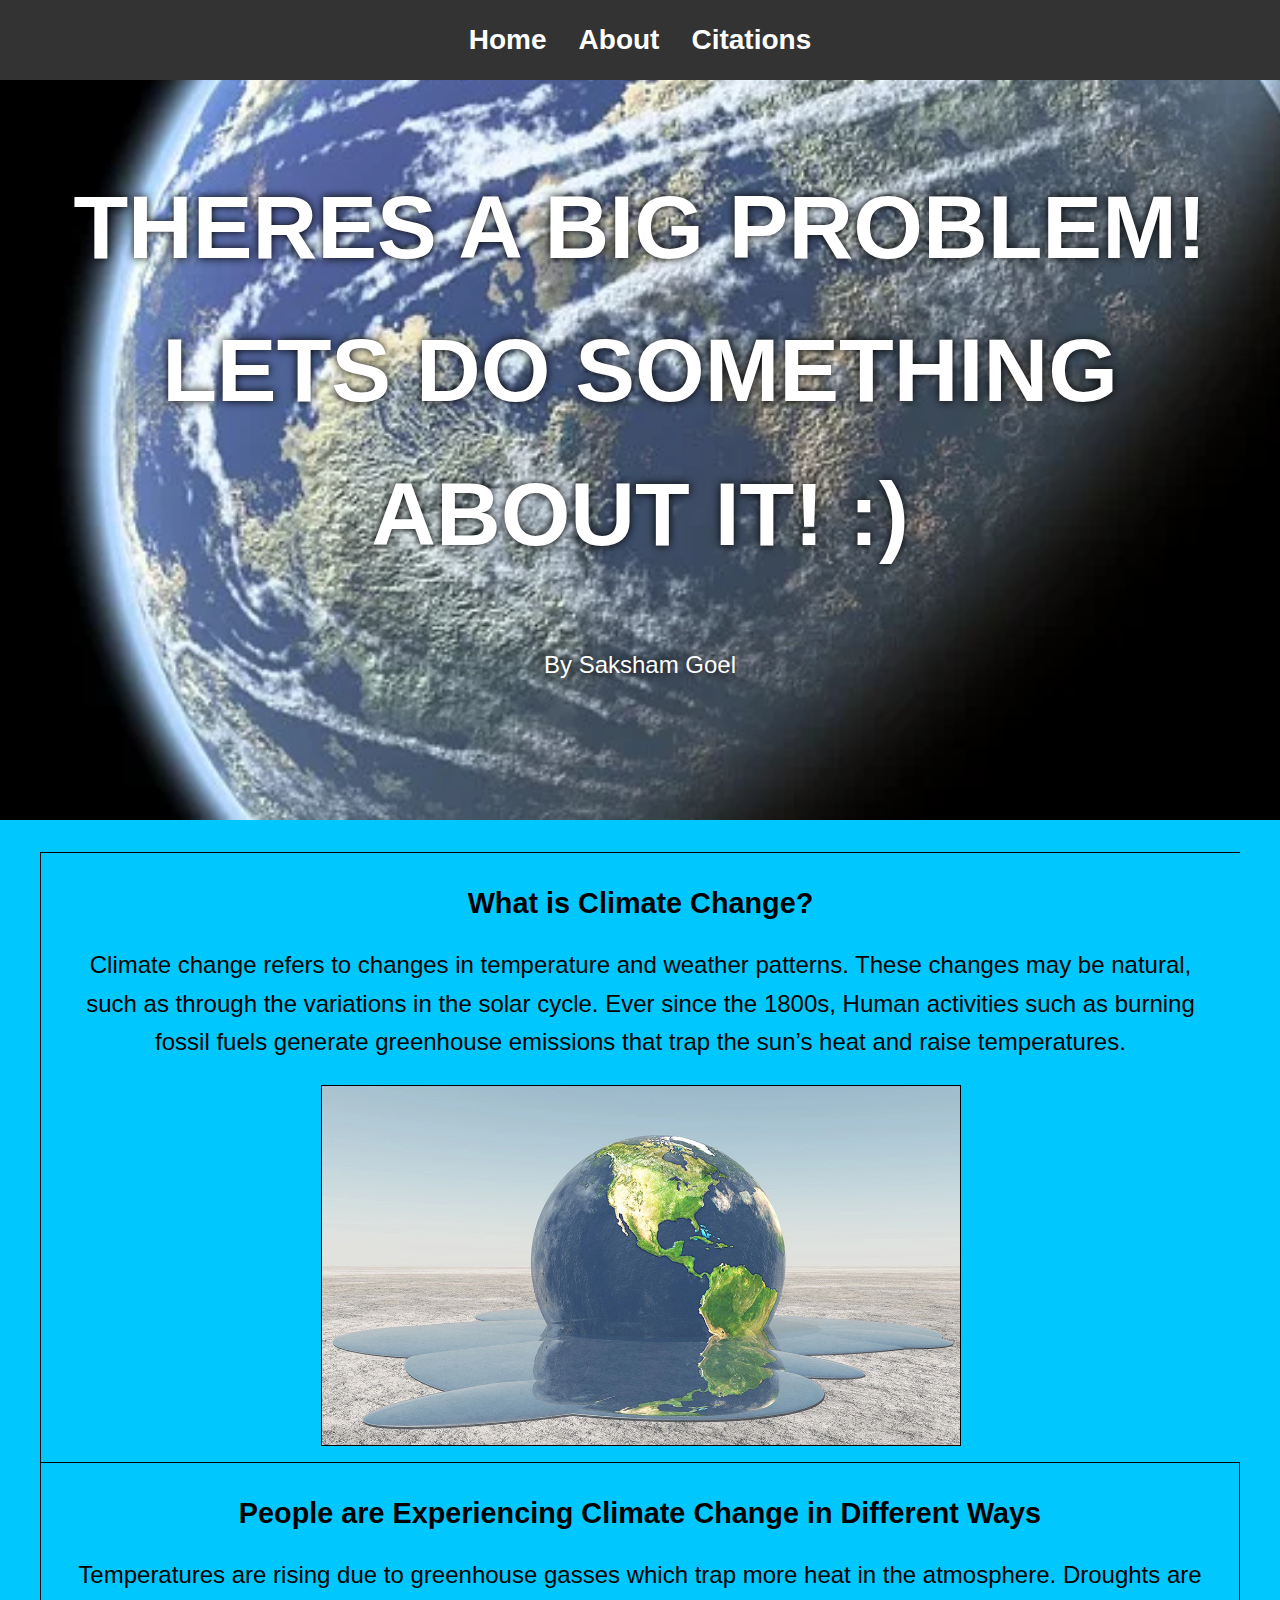
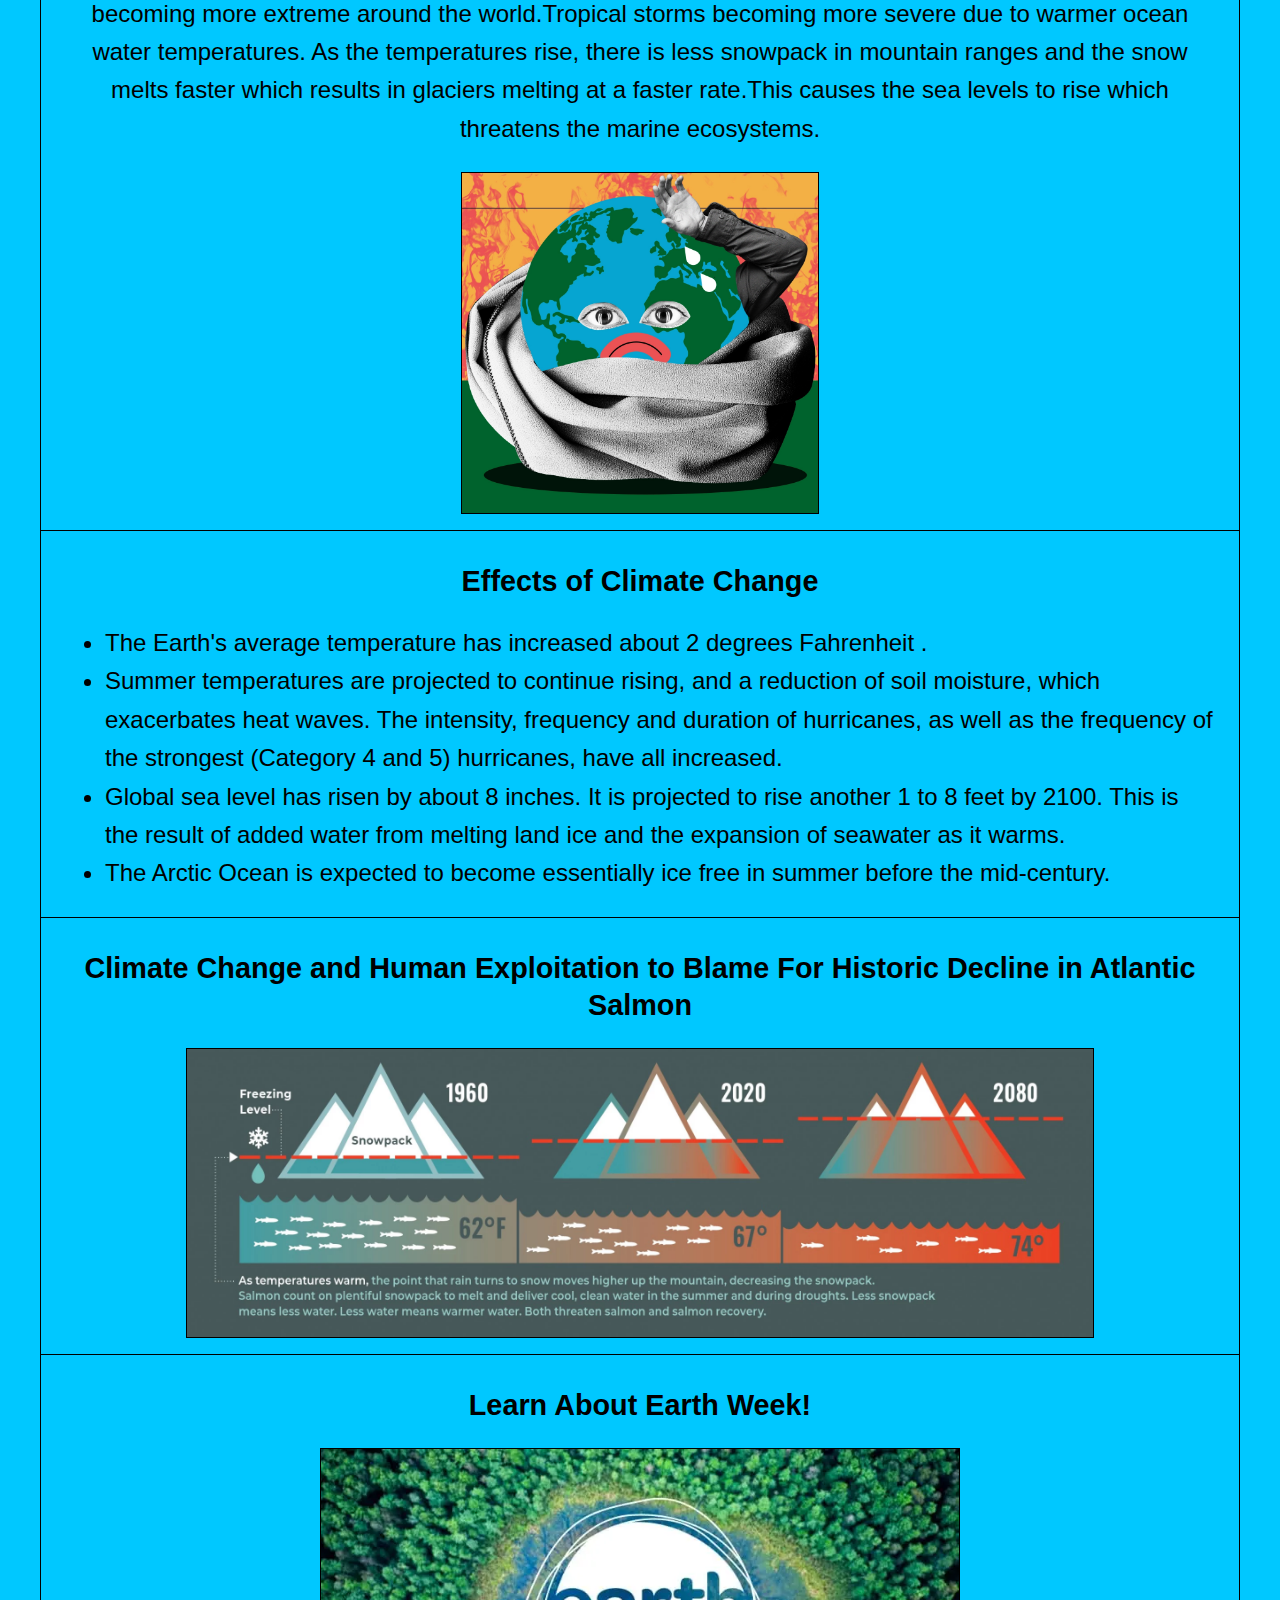
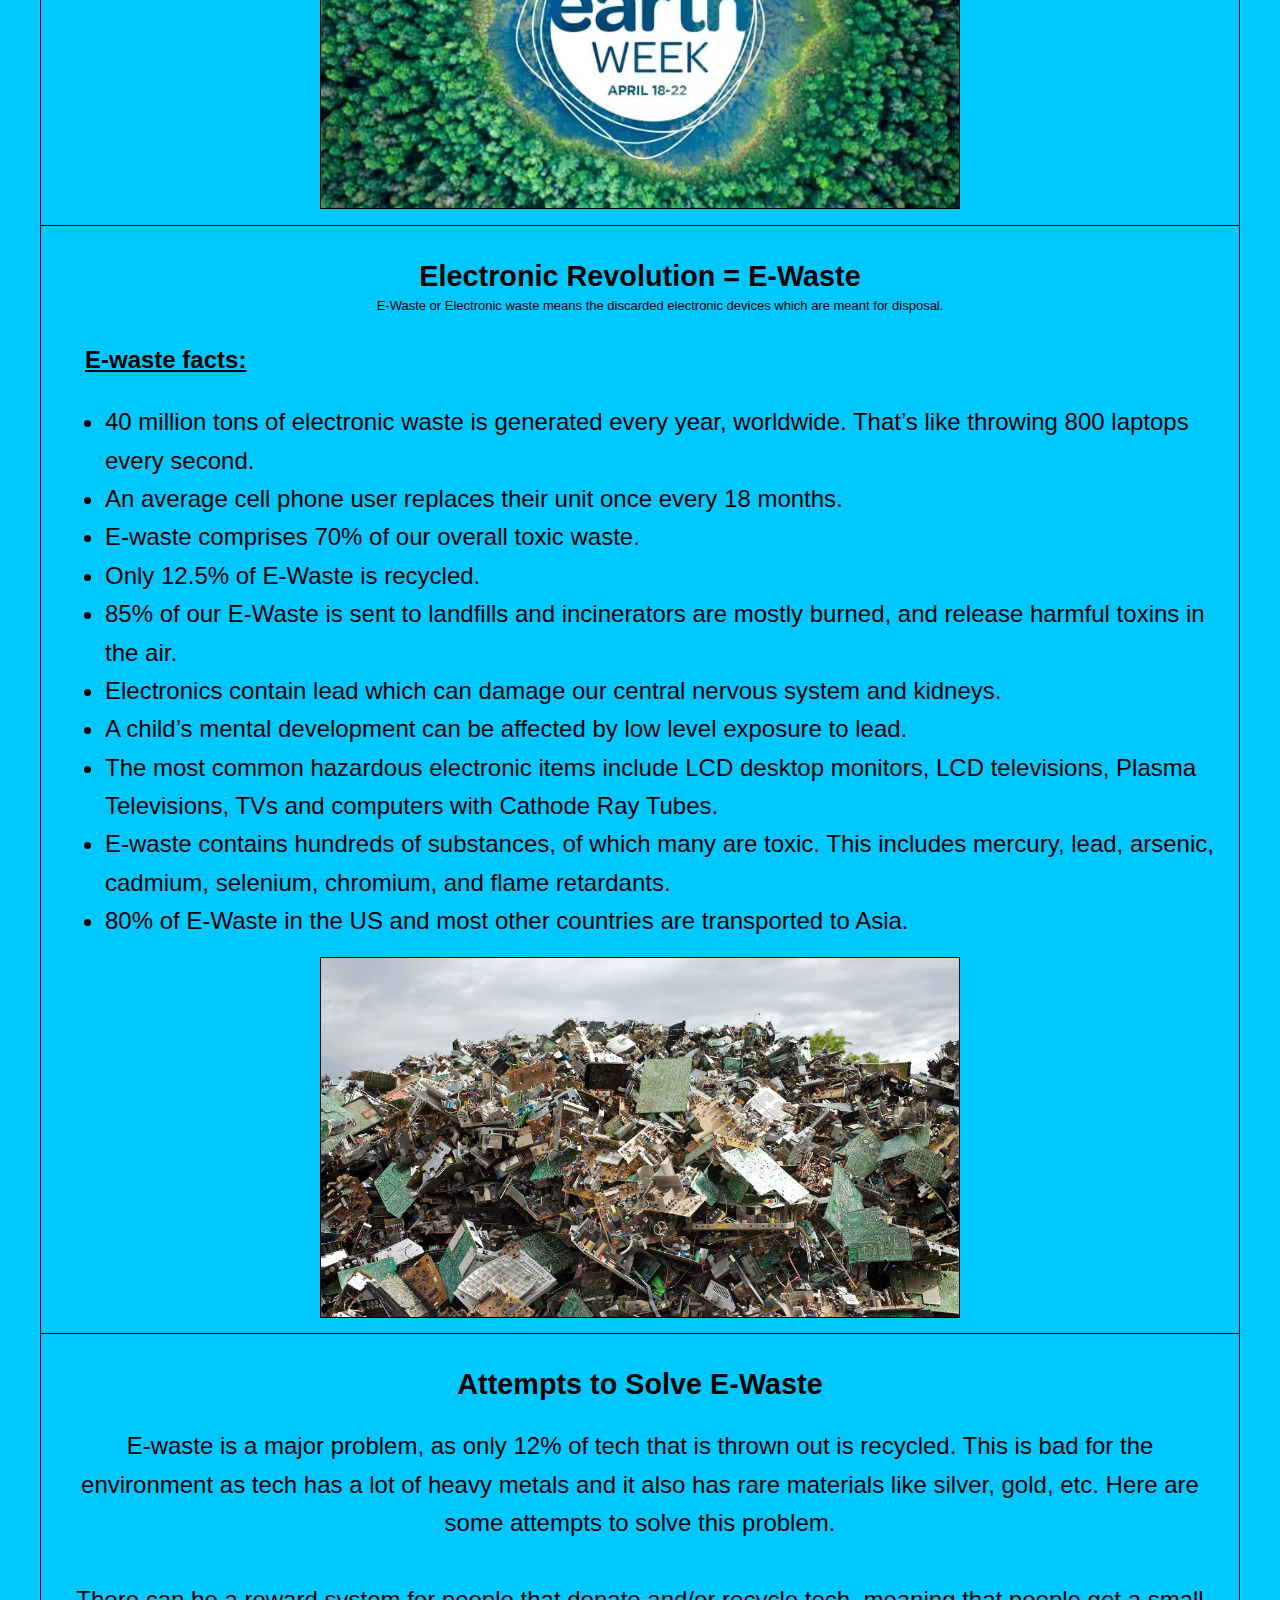
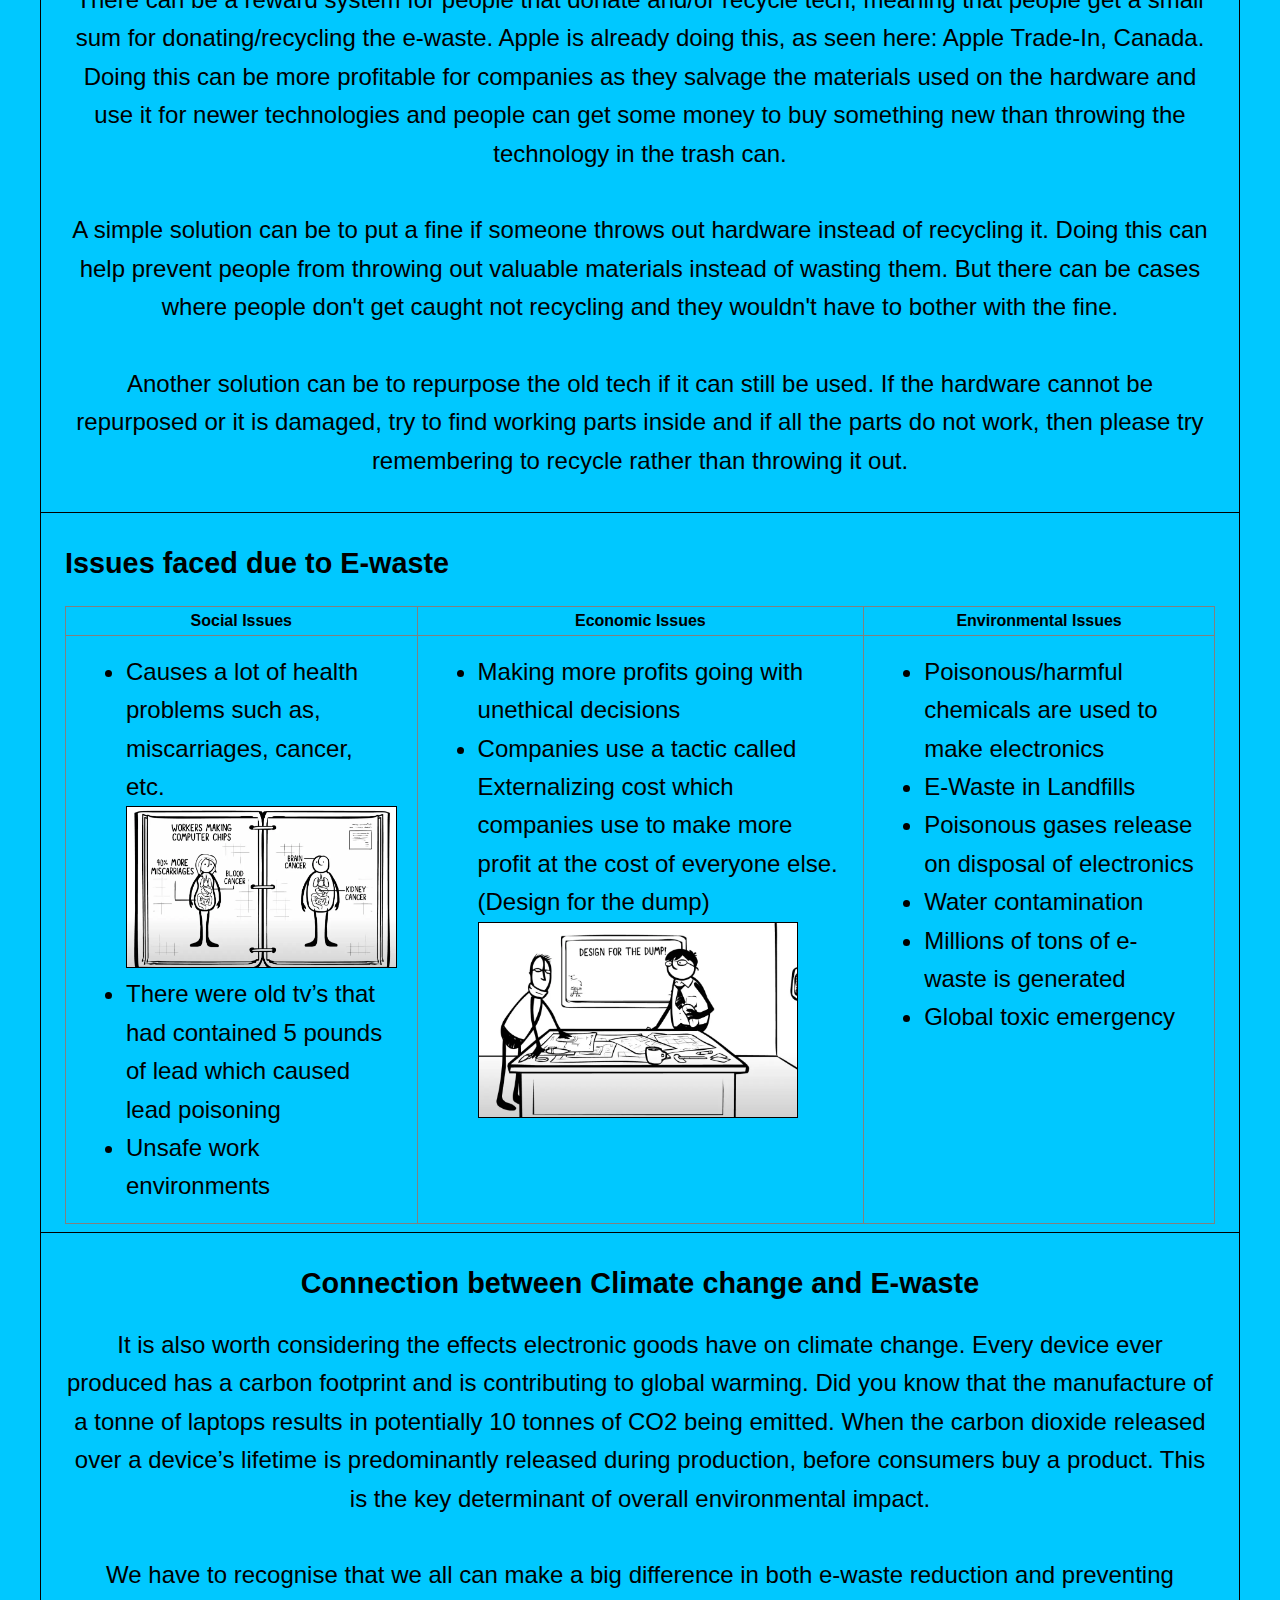
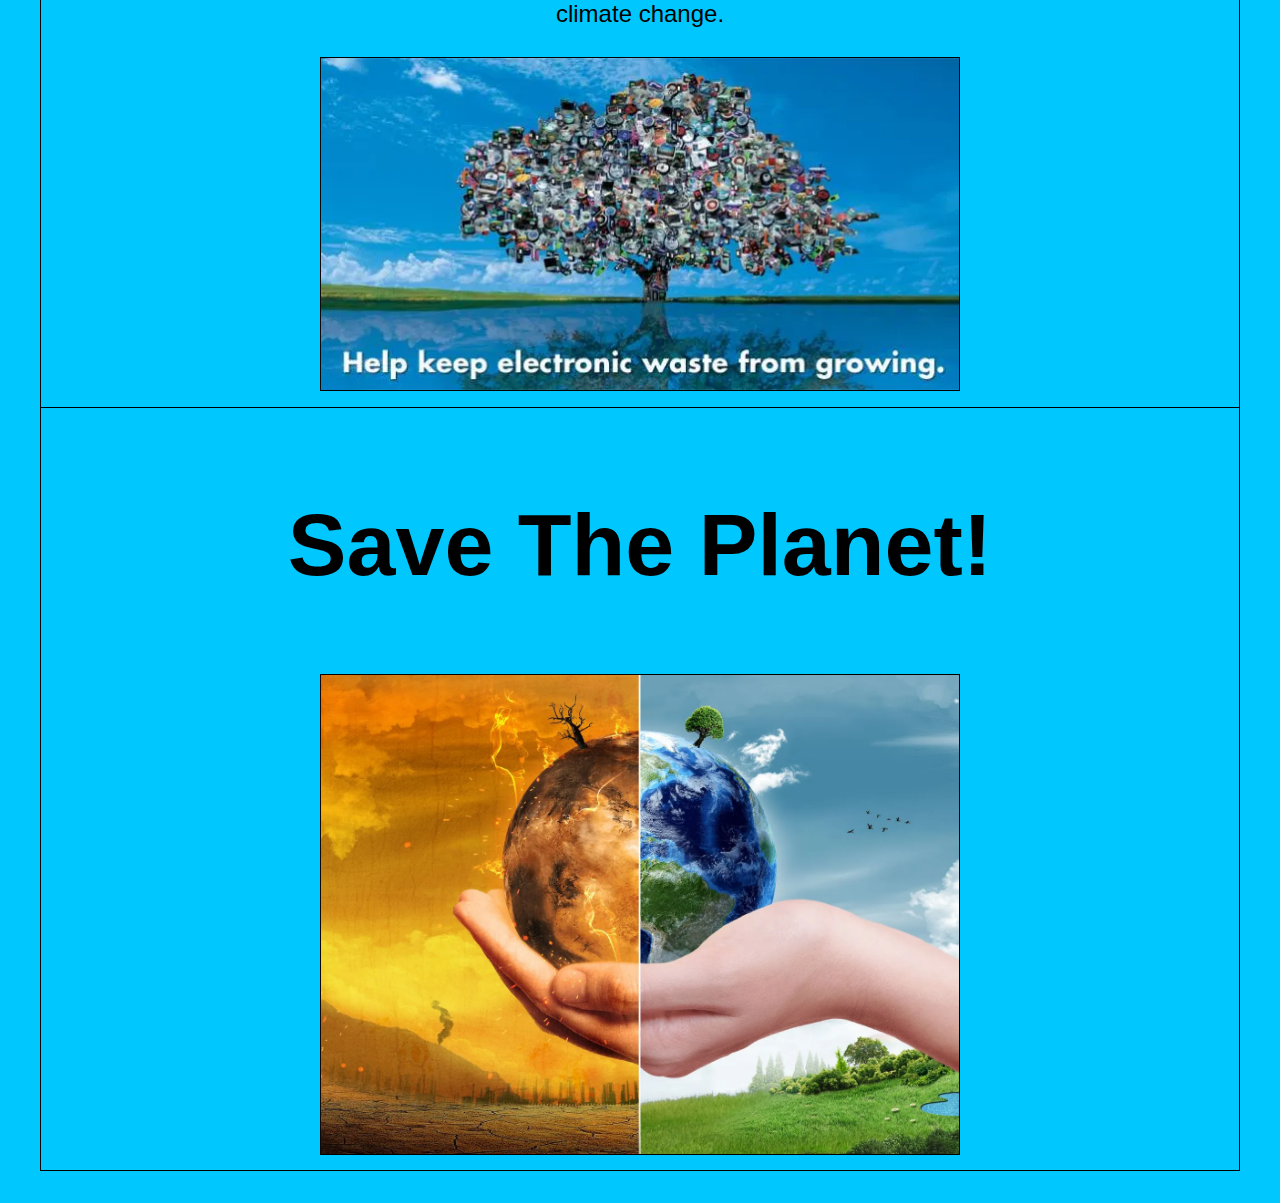
==== index.html @ 4b88df29 "init commit" ====
<!DOCTYPE html>
<html lang="en">
  <head>
    <meta charset="UTF-8" />
    <meta http-equiv="X-UA-Compatible" content="IE=edge" />
    <meta name="viewport" content="width=device-width, initial-scale=1.0" />
    <meta
      name="keywords"
      content="theres, a, big, problem!, lets, do, something, about, it!, :), what, is, climate, change?, change, refers, to, changes, in, temperature, and, weather, patterns, these, may, be, natural, such, as, through, the, variations, solar, cycle, ever, since, 1800s, human, activities, burning, fossil, fuels, generate, greenhouse, emissions, that, trap, sun’s, heat, raise, temperatures, earth, melting, people, are, experiencing, different, ways, rising, due, gasses, which, more, atmosphere, droughts, becoming, extreme, around, world, tropical, storms, severe, warmer, ocean, water, rise, there, less, snowpack, mountain, ranges, snow, melts, faster, results, glaciers, at, rate, this, causes, sea, levels, threatens, marine, ecosystems, feeling, effects, of, earths, average, has, increased, 2, degrees, fahrenheit, , summer, projected, continue, reduction, soil, moisture, exacerbates, waves, intensity, frequency, duration, hurricanes, well, strongest, (category, 4, 5), have, all, global, level, risen, by, 8, inches, it, another, 1, feet, 2100, result, added, from, land, ice, expansion, seawater, warms, arctic, expected, become, essentially, free, before, mid-century, exploitation, blame, for, historic, decline, atlantic, salmon, graph, learn, week!, week, electronic, revolution, =, e-waste, or, waste, means, discarded, devices, meant, disposal, facts:40, million, tons, generated, every, year, worldwide, that’s, like, throwing, 800, laptops, second, an, cell, phone, user, replaces, their, unit, once, 18, months, comprises, 70%, our, overall, toxic, only, 12, 5%, recycled, 85%, sent, landfills, incinerators, mostly, burned, release, harmful, toxins, air, electronics, contain, lead, can, damage, central, nervous, system, kidneys, child’s, mental, development, affected, low, exposure, most, common, hazardous, items, include, lcd, desktop, monitors, televisions, plasma, tvs, computers, with, cathode, ray, tubes, contains, hundreds, substances, many, includes, mercury, arsenic, cadmium, selenium, chromium, flame, retardants, 80%, us, other, countries, transported, asia, attempts, solve, major, problem, 12%, tech, thrown, out, bad, environment, lot, heavy, metals, also, rare, materials, silver, gold, etc, here, some, reward, donate, recycle, meaning, get, small, sum, donating, recycling, apple, already, doing, seen, here:, trade-in, canada, profitable, companies, they, salvage, used, on, hardware, use, newer, technologies, money, buy, new, than, technology, trash, simple, solution, put, fine, if, someone, throws, instead, help, prevent, valuable, wasting, them, but, cases, where, dont, caught, not, wouldnt, bother, repurpose, old, still, cannot, repurposed, damaged, try, find, working, parts, inside, work, then, please, remembering, rather, issues, faced, social, issues\teconomic, issues\tenvironmental, health, problems, miscarriages, cancer, were, tv’s, had, contained, 5, pounds, caused, poisoning, unsafe, environments, making, profits, going, unethical, decisions, tactic, called, externalizing, cost, make, profit, everyone, else, (design, dump), plan, dump, poisonous, chemicals, contamination, millions, emergency, connection, between, worth, considering, goods, device, produced, carbon, footprint, contributing, warming, did, you, know, manufacture, tonne, potentially, 10, tonnes, co2, being, emitted, when, dioxide, released, over, device’s, lifetime, predominantly, during, production, consumers, product, key, determinant, environmental, impact, we, recognise, difference, both, preventing, keep, growing, save"
    />
    <link rel="stylesheet" href="style.css" />
    <link rel="stylesheet" href="rows.css" />
    <title>Lets do Something About it!</title>

    <script
      async
      src="https://pagead2.googlesyndication.com/pagead/js/adsbygoogle.js?client=ca-pub-9404954589600746"
      crossorigin="anonymous"
    ></script>
  </head>
  <body>
    <script src="index.js"></script>
    <!--Navigation Bar-->
    <div class="Nav-Bar">
      <center>
        <span class="hamburger-menu" onclick="toggleMenu()">&#9776;</span>
        <ul id="nav-links">
          <li><a href="/">Home</a></li>
          <li><a href="/About.html">About</a></li>
          <li><a href="/Citations.html">Citations</a></li>
        </ul>
      </center>
    </div>
    <!--Navigation Bar-->

    <div class="banner">
      <div class="title">
        <h1>THERES A BIG PROBLEM!<br />LETS DO SOMETHING<br />ABOUT IT! :)</h1>
        <p>By Saksham Goel</p>
      </div>
    </div>

    <div class="container">
      <div class="row1">
        <div class="rc1">
          <center>
            <h2>What is Climate Change?</h2>
            <p>
              Climate change refers to changes in temperature and weather
              patterns. These changes may be natural, such as through the
              variations in the solar cycle. Ever since the 1800s, Human
              activities such as burning fossil fuels generate greenhouse
              emissions that trap the sun’s heat and raise temperatures.
            </p>

            <img
              src="images/earth melting.webp"
              alt="Earth Melting"
              style="width: 50vw; border: 1px solid black"
              type="image/webp"
            />
          </center>
        </div>
        <div class="rc1-2">
          <center>
            <h2>People are Experiencing Climate Change in Different Ways</h2>
            <p>
              Temperatures are rising due to greenhouse gasses which trap more
              heat in the atmosphere. Droughts are becoming more extreme around
              the world.Tropical storms becoming more severe due to warmer ocean
              water temperatures. As the temperatures rise, there is less
              snowpack in mountain ranges and the snow melts faster which
              results in glaciers melting at a faster rate.This causes the sea
              levels to rise which threatens the marine ecosystems.
            </p>
            <img
              src="/images/feeling the heat.webp"
              alt="Earth Feeling The Heat"
              style="width: 28vw; border: 1px solid black"
              type="image/webp"
            />
          </center>
        </div>
      </div>

      <div class="row2">
        <div class="rc2">
          <center>
            <h2>Effects of Climate Change</h2>
          </center>
          <ul>
            <li>
              The Earth's average temperature has increased about 2 degrees
              Fahrenheit .
            </li>
            <li>
              Summer temperatures are projected to continue rising, and a
              reduction of soil moisture, which exacerbates heat waves. The
              intensity, frequency and duration of hurricanes, as well as the
              frequency of the strongest (Category 4 and 5) hurricanes, have all
              increased.
            </li>
            <li>
              Global sea level has risen by about 8 inches. It is projected to
              rise another 1 to 8 feet by 2100. This is the result of added
              water from melting land ice and the expansion of seawater as it
              warms.
            </li>
            <li>
              The Arctic Ocean is expected to become essentially ice free in
              summer before the mid-century.
            </li>
          </ul>
        </div>
      </div>

      <div class="row3">
        <div class="rc3">
          <center>
            <h2>
              Climate Change and Human Exploitation to Blame For Historic
              Decline in Atlantic Salmon
            </h2>
            <img
              src="images/salmon decline.webp"
              alt="Salmon Decline Graph Due To Climate Change"
              style="width: 71vw; border: 1px solid black"
              type="image/webp"
            />
          </center>
        </div>
      </div>

      <div class="row4">
        <div class="rc4">
          <center>
            <h2>Learn About Earth Week!</h2>
            <a
              href="https://www.cbc.ca/news/canada/earth-week-april18-12-2022-cbc-programming-1.6416891"
              ><img
                src="images/earth week.webp"
                alt="EARTH WEEK"
                style="width: 50vw; border: 1px solid black"
                type="image/webp"
            /></a>
          </center>
        </div>
      </div>

      <div class="row5">
        <div class="rc5">
          <center>
            <h2 style="margin-bottom: 1px">Electronic Revolution = E-Waste</h2>
            <dd style="font-size: small">
              E-Waste or Electronic waste means the discarded electronic devices
              which are meant for disposal.
            </dd>
          </center>
          <b
            ><u><p style="margin-left: 20px">E-waste facts:</p></u></b
          >
          <ul type="disc">
            <li>
              40 million tons of electronic waste is generated every year,
              worldwide. That’s like throwing 800 laptops every second.
            </li>
            <li>
              An average cell phone user replaces their unit once every 18
              months.
            </li>
            <li>E-waste comprises 70% of our overall toxic waste.</li>
            <li>Only 12.5% of E-Waste is recycled.</li>
            <li>
              85% of our E-Waste is sent to landfills and incinerators are
              mostly burned, and release harmful toxins in the air.
            </li>
            <li>
              Electronics contain lead which can damage our central nervous
              system and kidneys.
            </li>
            <li>
              A child’s mental development can be affected by low level exposure
              to lead.
            </li>
            <li>
              The most common hazardous electronic items include LCD desktop
              monitors, LCD televisions, Plasma Televisions, TVs and computers
              with Cathode Ray Tubes.
            </li>
            <li>
              E-waste contains hundreds of substances, of which many are toxic.
              This includes mercury, lead, arsenic, cadmium, selenium, chromium,
              and flame retardants.
            </li>
            <li>
              80% of E-Waste in the US and most other countries are transported
              to Asia.
            </li>
          </ul>
          <center>
            <img
              src="images/e-waste.webp"
              alt="E-Waste"
              style="width: 50vw; border: 1px solid black"
              type="image/webp"
            />
          </center>
        </div>
      </div>

      <div class="row6">
        <div class="rc6">
          <center>
            <h2>Attempts to Solve E-Waste</h2>
            <p>
              E-waste is a major problem, as only 12% of tech that is thrown out
              is recycled. This is bad for the environment as tech has a lot of
              heavy metals and it also has rare materials like silver, gold,
              etc. Here are some attempts to solve this problem.
              <br /><br />
              There can be a reward system for people that donate and/or recycle
              tech, meaning that people get a small sum for donating/recycling
              the e-waste. Apple is already doing this, as seen here: Apple
              Trade-In, Canada. Doing this can be more profitable for companies
              as they salvage the materials used on the hardware and use it for
              newer technologies and people can get some money to buy something
              new than throwing the technology in the trash can.
              <br /><br />
              A simple solution can be to put a fine if someone throws out
              hardware instead of recycling it. Doing this can help prevent
              people from throwing out valuable materials instead of wasting
              them. But there can be cases where people don't get caught not
              recycling and they wouldn't have to bother with the fine.
              <br /><br />
              Another solution can be to repurpose the old tech if it can still
              be used. If the hardware cannot be repurposed or it is damaged,
              try to find working parts inside and if all the parts do not work,
              then please try remembering to recycle rather than throwing it
              out.
            </p>
          </center>
        </div>
      </div>

      <div class="row7" style="overflow-x: auto">
        <div class="rc7">
          <h2>Issues faced due to E-waste</h2>
          <table border="1px solid black" style="border-collapse: collapse">
            <tr>
              <th
                style="
                  padding-left: 1.25rem;
                  padding-right: 1.25rem;
                  vertical-align: top;
                "
              >
                Social Issues
              </th>
              <th
                style="
                  padding-left: 1.25rem;
                  padding-right: 1.25rem;
                  vertical-align: top;
                "
              >
                Economic Issues
              </th>
              <th
                style="
                  padding-left: 1.25rem;
                  padding-right: 1.25rem;
                  vertical-align: top;
                "
              >
                Environmental Issues
              </th>
            </tr>
            <tr>
              <td
                style="
                  padding-left: 1.25rem;
                  padding-right: 1.25rem;
                  vertical-align: top;
                "
              >
                <ul>
                  <li>
                    Causes a lot of health problems such as, miscarriages,
                    cancer, etc.
                  </li>
                  <img
                    src="images/health effects.webp"
                    alt="E-Waste Health Effects"
                    style="width: 25vw; border: 1px solid black"
                    type="image/webp"
                  />
                  <li>
                    There were old tv’s that had contained 5 pounds of lead
                    which caused lead poisoning
                  </li>
                  <li>Unsafe work environments</li>
                </ul>
              </td>
              <td
                style="
                  padding-left: 1.25rem;
                  padding-right: 1.25rem;
                  vertical-align: top;
                "
              >
                <ul>
                  <li>Making more profits going with unethical decisions</li>
                  <li>
                    Companies use a tactic called Externalizing cost which
                    companies use to make more profit at the cost of everyone
                    else. (Design for the dump)
                  </li>
                  <img
                    src="images/Plan for the dump.webp"
                    alt="Plan For The Dump"
                    style="width: 25vw; border: 1px solid black"
                    type="image/webp"
                  />
                </ul>
              </td>
              <td
                style="
                  padding-left: 1.25rem;
                  padding-right: 1.25rem;
                  vertical-align: top;
                "
              >
                <ul>
                  <li>
                    Poisonous/harmful chemicals are used to make electronics
                  </li>
                  <li>E-Waste in Landfills</li>
                  <li>Poisonous gases release on disposal of electronics</li>
                  <li>Water contamination</li>
                  <li>Millions of tons of e-waste is generated</li>
                  <li>Global toxic emergency</li>
                </ul>
              </td>
            </tr>
          </table>
        </div>
      </div>

      <div class="row8">
        <div class="rc8">
          <center>
            <h2>Connection between Climate change and E-waste</h2>
            <p>
              It is also worth considering the effects electronic goods have on
              climate change. Every device ever produced has a carbon footprint
              and is contributing to global warming. Did you know that the
              manufacture of a tonne of laptops results in potentially 10 tonnes
              of CO2 being emitted. When the carbon dioxide released over a
              device’s lifetime is predominantly released during production,
              before consumers buy a product. This is the key determinant of
              overall environmental impact. <br /><br />
              We have to recognise that we all can make a big difference in both
              e-waste reduction and preventing climate change.
            </p>
            <img
              src="images/electronic_waste_tree.webp"
              alt="Help keep electronic waste from growing."
              style="width: 50vw; border: 1px solid black"
              type="image/webp"
            />
          </center>
        </div>
      </div>

      <div class="row9">
        <div class="rc9">
          <center>
            <h1 style="font-size: 5.5rem">Save The Planet!</h1>
            <img
              src="images/earth in half.webp"
              alt="Global Warming"
              style="width: 50vw; border: 1px solid black"
              type="image/webp"
            />
          </center>
        </div>
      </div>
    </div>
    <!-- Global site tag (gtag.js) - Google Analytics -->
    <script
      async
      src="https://www.googletagmanager.com/gtag/js?id=G-Y87JGW8814"
    ></script>
    <script>
      window.dataLayer = window.dataLayer || [];
      function gtag() {
        dataLayer.push(arguments);
      }
      gtag("js", new Date());
      gtag("config", "G-Y87JGW8814");
    </script>
    <script>
      function toggleMenu() {
        var menu = document.getElementById("nav-links");
        var navbar = document.querySelector(".Nav-Bar");
        menu.classList.toggle("active");
        navbar.classList.toggle("expanded"); // Add 'expanded' class to grow the navbar smoothly
      }
    </script>
  </body>
</html>
---- style.css ----
/* General Styling */
body {
  background-color: #00c8ff;
  font-family: Arial, Helvetica, sans-serif;
  line-height: 1.6;
  color: #000;
  margin: 0;
  padding: 0;
  padding-top: 4rem; /* Adjust this padding to account for the fixed navbar */
}

/* Text-based sections padding */
.container {
  margin: auto;
  padding-top: 2rem;
  padding-bottom: 2rem;
  max-width: 1200px;
}

/* About Section */
.about {
  padding: 2rem; /* Increase padding for more space */
  margin: 2rem auto; /* Add more vertical spacing */
  max-width: 1200px; /* Ensure it doesn’t expand too wide on large screens */
}

/* Navigation Bar */
.Nav-Bar {
  background-color: #333333;
  width: 100%;
  padding: 1rem 0; /* Reduce the padding */
  text-align: center;
  position: fixed;
  top: 0;
  left: 0;
  z-index: 1000;
  height: auto; /* Allow height to expand */
  min-height: 5rem;
  display: flex;
  justify-content: center;
  align-items: center;
  overflow: hidden;
  transition: height 0.3s ease-in-out;
}

/* Links styling */
.Nav-Bar ul {
  list-style-type: none;
  margin: 0;
  padding: 0;
  display: flex;
  align-items: center; /* Vertically center the nav links */
}

.Nav-Bar ul li {
  display: inline-block;
  margin: 0 1rem; /* Reduced margin to bring text closer */
  font-size: 1.75rem;
}

.Nav-Bar a {
  color: #ffffff;
  text-decoration: none;
  font-weight: bold;
}

.Nav-Bar a:hover {
  color: #ffcc00;
  text-decoration: underline;
}

/* Hamburger Menu Icon Styling */
.hamburger-menu {
  display: none;
  font-size: 2rem;
  color: white;
  cursor: pointer;
  position: absolute;
  top: 1rem;
  right: 1.5rem;
}

/* Desktop display - Normal view */
#nav-links {
  display: flex;
  justify-content: center;
  transition: height 0.3s ease-in-out;
}

/* Media Query for small screens */
@media screen and (max-width: 700px) {
  /* Hide the menu links initially on small screens */
  #nav-links {
    display: none;
    flex-direction: column;
    margin-top: 0; /* Remove margin to reduce space */
  }

  /* Show the hamburger icon on small screens */
  .hamburger-menu {
    display: block;
  }

  /* Expand the navbar when the menu is active */
  #nav-links.active {
    display: flex;
    height: auto;
  }

  /* Menu items displayed as block on small screens */
  .Nav-Bar ul li {
    display: block;
    margin: 0.5rem 0; /* Reduce the margin for tighter spacing */
    font-size: 1.2rem;
  }
}

/* Expand navbar smoothly when opened */
.Nav-Bar.expanded {
  height: auto;
}

/* Banner Section */
.banner {
  background-image: url("images/earth banner.webp"),
    url("images/earth banner.jpg");
  background-repeat: no-repeat;
  background-size: cover;
  min-height: calc(100vh - 9rem);
}

.banner .title {
  color: white;
  text-align: center;
  font-size: 3.5vw;
  text-shadow: 0 0 10px black;
  padding-top: 2rem;
  padding-bottom: 2rem; /* Add padding for more space */
}

/* Citation Section */
.citation {
  background-color: #fff;
  border: 1px solid #ccc;
  color: #333;
  font-size: 1rem;
  padding: 2rem; /* Increase padding for more space */
  margin: 2rem auto; /* Add more vertical spacing */
  max-width: 1200px; /* Limit max width to avoid stretching */
  box-shadow: 0 4px 8px rgba(0, 0, 0, 0.1); /* Add subtle shadow for depth */
  border-radius: 12px; /* Rounded corners */
}

.citation h2 {
  color: #272727;
  font-size: 2.2rem;
  margin-bottom: 2rem;
  text-align: center; /* Center the title */
  border-bottom: 2px solid #0073e6; /* Add a line below the title */
  padding-bottom: 1rem;
}

.citation h3 {
  color: #0073e6;
  font-size: 1.6rem;
  margin-bottom: 1.5rem;
  padding-left: 15px;
  border-left: 4px solid #0073e6; /* Add left border for emphasis */
}

.citation p {
  font-size: 1rem;
  line-height: 1.7;
  margin-bottom: 1.5rem;
  padding-left: 20px; /* Add padding for the paragraphs */
  background-color: #f0f4f8; /* Light background for contrast */
  border-left: 3px solid #0073e6; /* Add left border */
  padding: 12px;
  border-radius: 6px;
}

/* In-text citation styling */
.citation p strong {
  color: #272727;
  font-weight: bold;
}

/* Add spacing between citation blocks */
.citation h3 + p {
  margin-top: 1.5rem;
}

/* Custom margins for citation blocks */
.citation p + p {
  margin-top: 0.8rem;
}

/* Text and Font Scaling for Accessibility */
@media screen and (min-width: 950px) {
  p,
  li,
  h2 {
    font-size: 1.5rem;
  }
}

@media screen and (max-width: 950px) {
  p,
  li,
  h2 {
    font-size: 1.2rem;
  }
}

@media screen and (max-width: 650px) {
  p,
  li,
  h2 {
    font-size: 1rem;
  }
}

@media screen and (max-width: 480px) {
  p,
  li,
  h2 {
    font-size: 0.9rem;
  }
}

/* Accessible Font Sizes and Line Heights */
h2,
h3 {
  font-size: 1.8rem;
  line-height: 1.3;
}

/* Improved Color Contrast for Links */
a {
  color: #0056b3;
  text-decoration: none;
}

a:hover,
a:focus {
  color: #ff4500;
  text-decoration: underline;
}

/* Improved Button Styles for Accessibility */
button {
  background-color: #272727;
  color: white;
  padding: 0.625rem 1.25rem;
  border: none;
  cursor: pointer;
  font-size: 1rem;
  border-radius: 0.3125rem;
}

button:hover {
  background-color: #00ff00;
}

button:focus {
  outline: 0.1875rem solid #0056b3;
}

/* Responsive Adjustments for Accessibility */
@media screen and (max-width: 700px) {
  .Nav-Bar ul li {
    display: block;
    margin: 0.625rem 0;
  }
}
---- rows.css ----
* {
  box-sizing: border-box;
}

.row1,
.row2,
.row3,
.row4,
.row5,
.row6,
.row7,
.row8,
.row9 {
  display: grid;
  grid-template-columns: auto;
}

.row1 {
  grid-template-columns: auto auto;
}

/* Apply borders only to the top and left of each grid item */
.rc1,
.rc1-2,
.rc2,
.rc3,
.rc4,
.rc5,
.rc6,
.rc7,
.rc8,
.rc9,
.row1 .rc1-2,
.row2 .rc2,
.row3 .rc3,
.row4 .rc4,
.row5 .rc5,
.row6 .rc6,
.row7 .rc7,
.row8 .rc8,
.row9 .rc9 {
  background-color: rgb(0, 200, 255);
  color: black;
  padding-top: 0.5rem;
  padding-bottom: 0.5rem;
  padding-left: 1.5rem;
  padding-right: 1.5rem;
  height: auto;
  border-top: 1px solid black;
  border-left: 1px solid black;
}

/* Remove the right and bottom borders except for the last column and row */
.row1 > *:nth-last-child(1),
.row2 > *:nth-last-child(1),
.row3 > *:nth-last-child(1),
.row4 > *:nth-last-child(1),
.row5 > *:nth-last-child(1),
.row6 > *:nth-last-child(1),
.row7 > *:nth-last-child(1),
.row8 > *:nth-last-child(1),
.row9 > *:nth-last-child(1) {
  border-right: 1px solid black;
}

/* Add a bottom border to the last row */
.row9 {
  border-bottom: 1px solid black;
}

.row1 {
  grid-template-columns: auto;
}
/* Adjust for mobile responsiveness */
@media only screen and (min-width: 1300px) {
  .row1 .rc1 {
    border-right: 1px solid black;
  }
}

img {
    max-width: 100%;
}
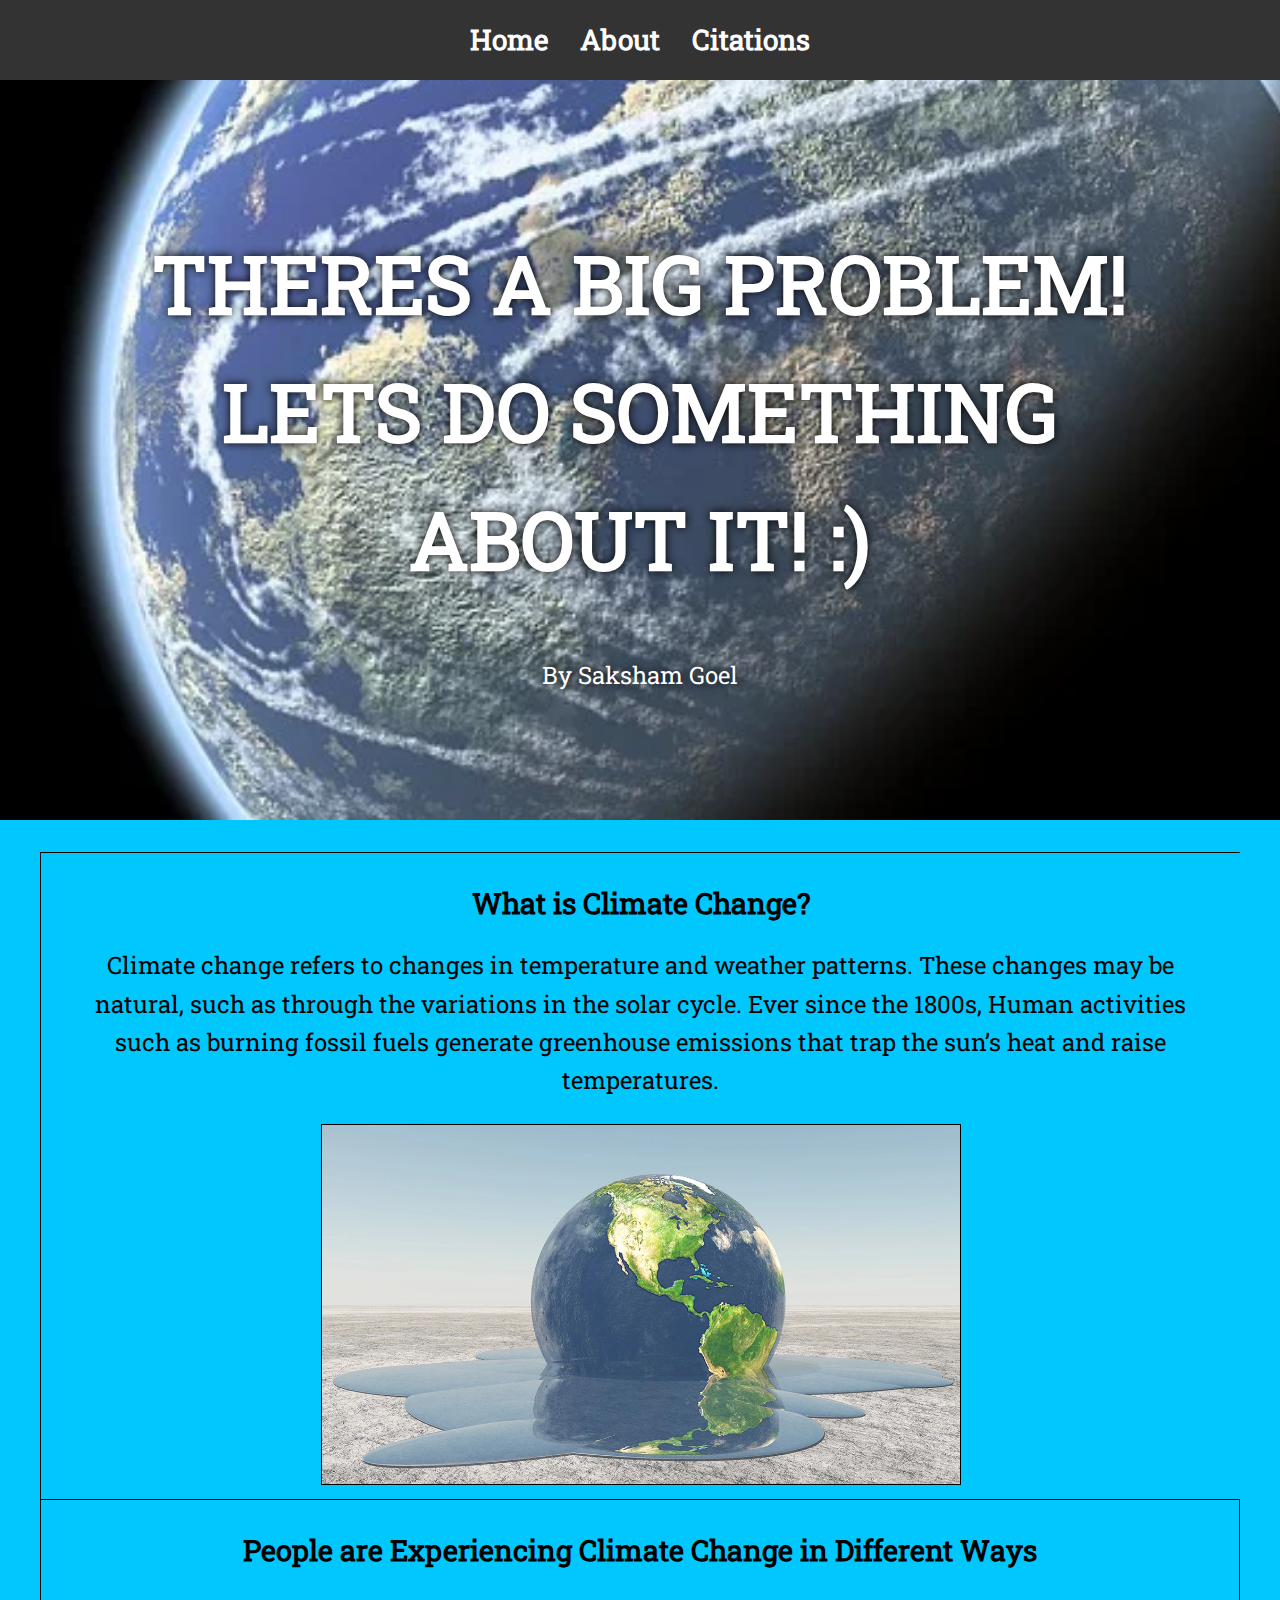
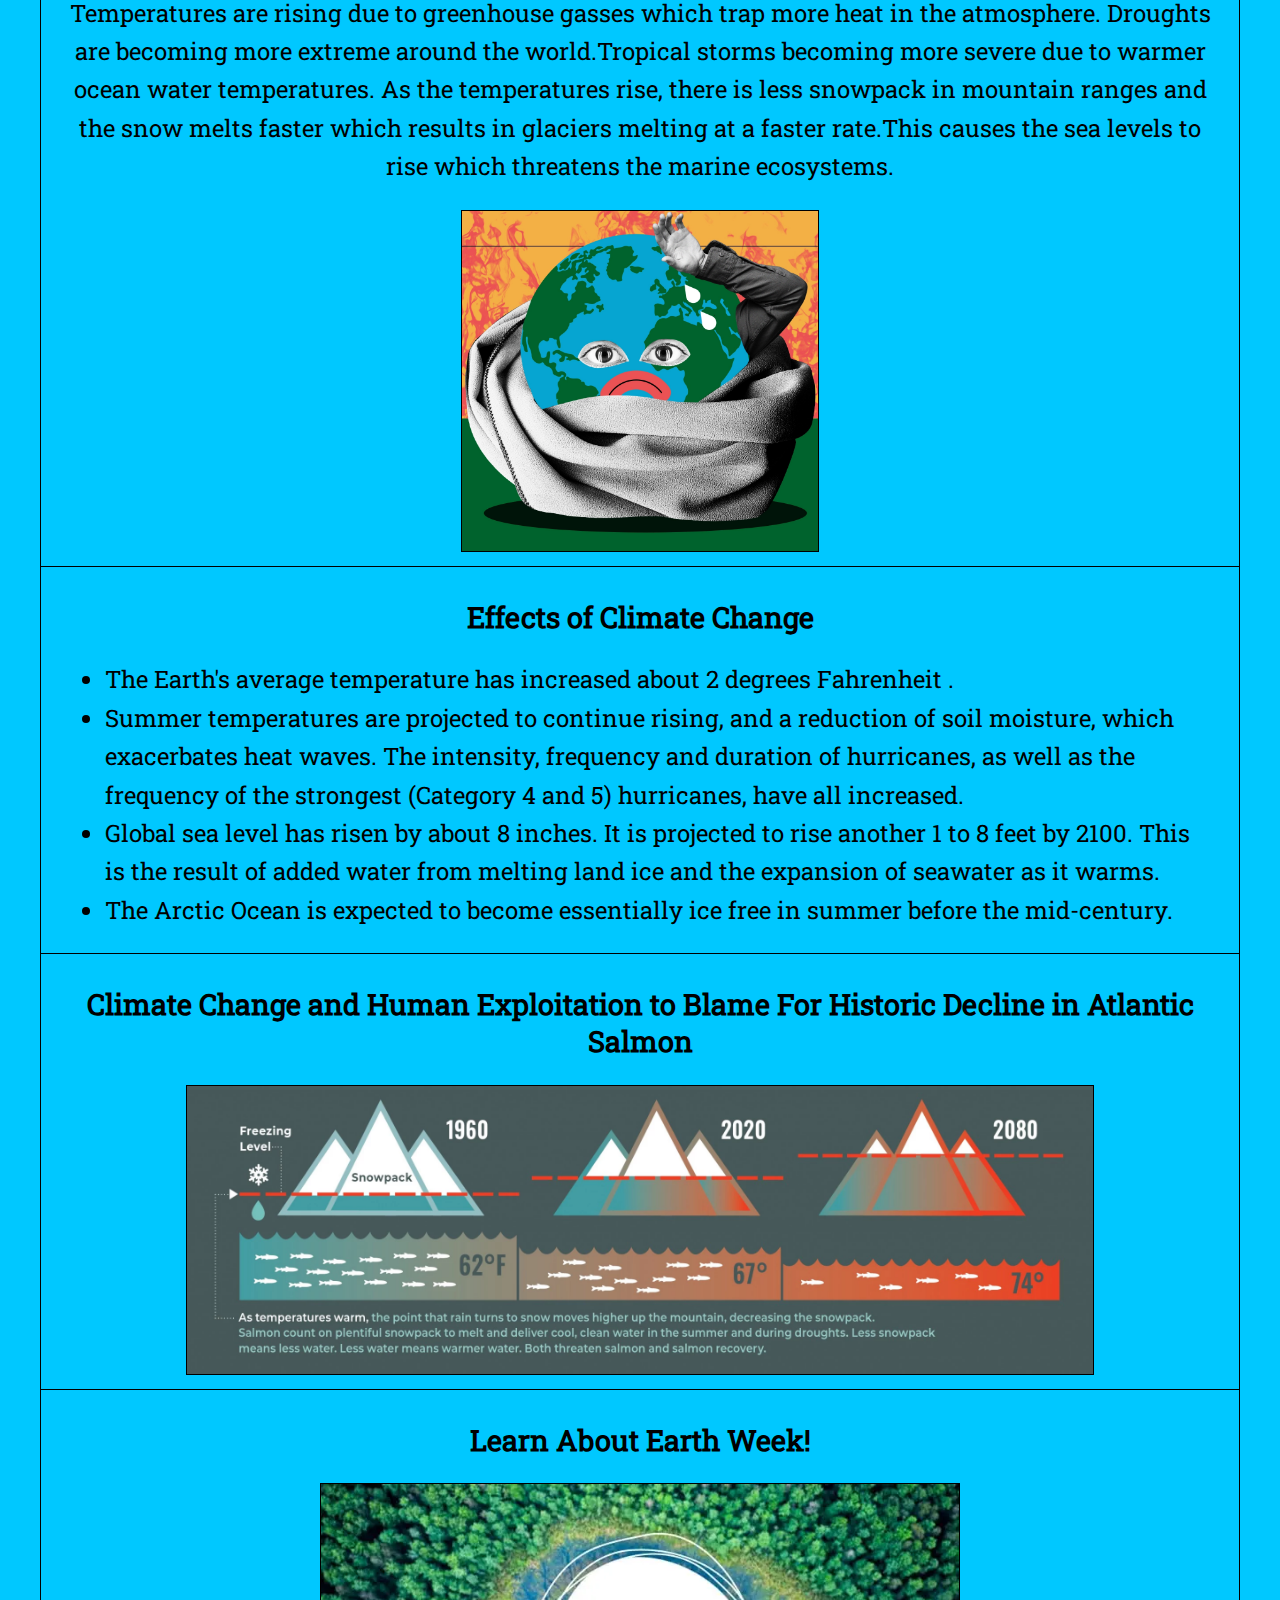
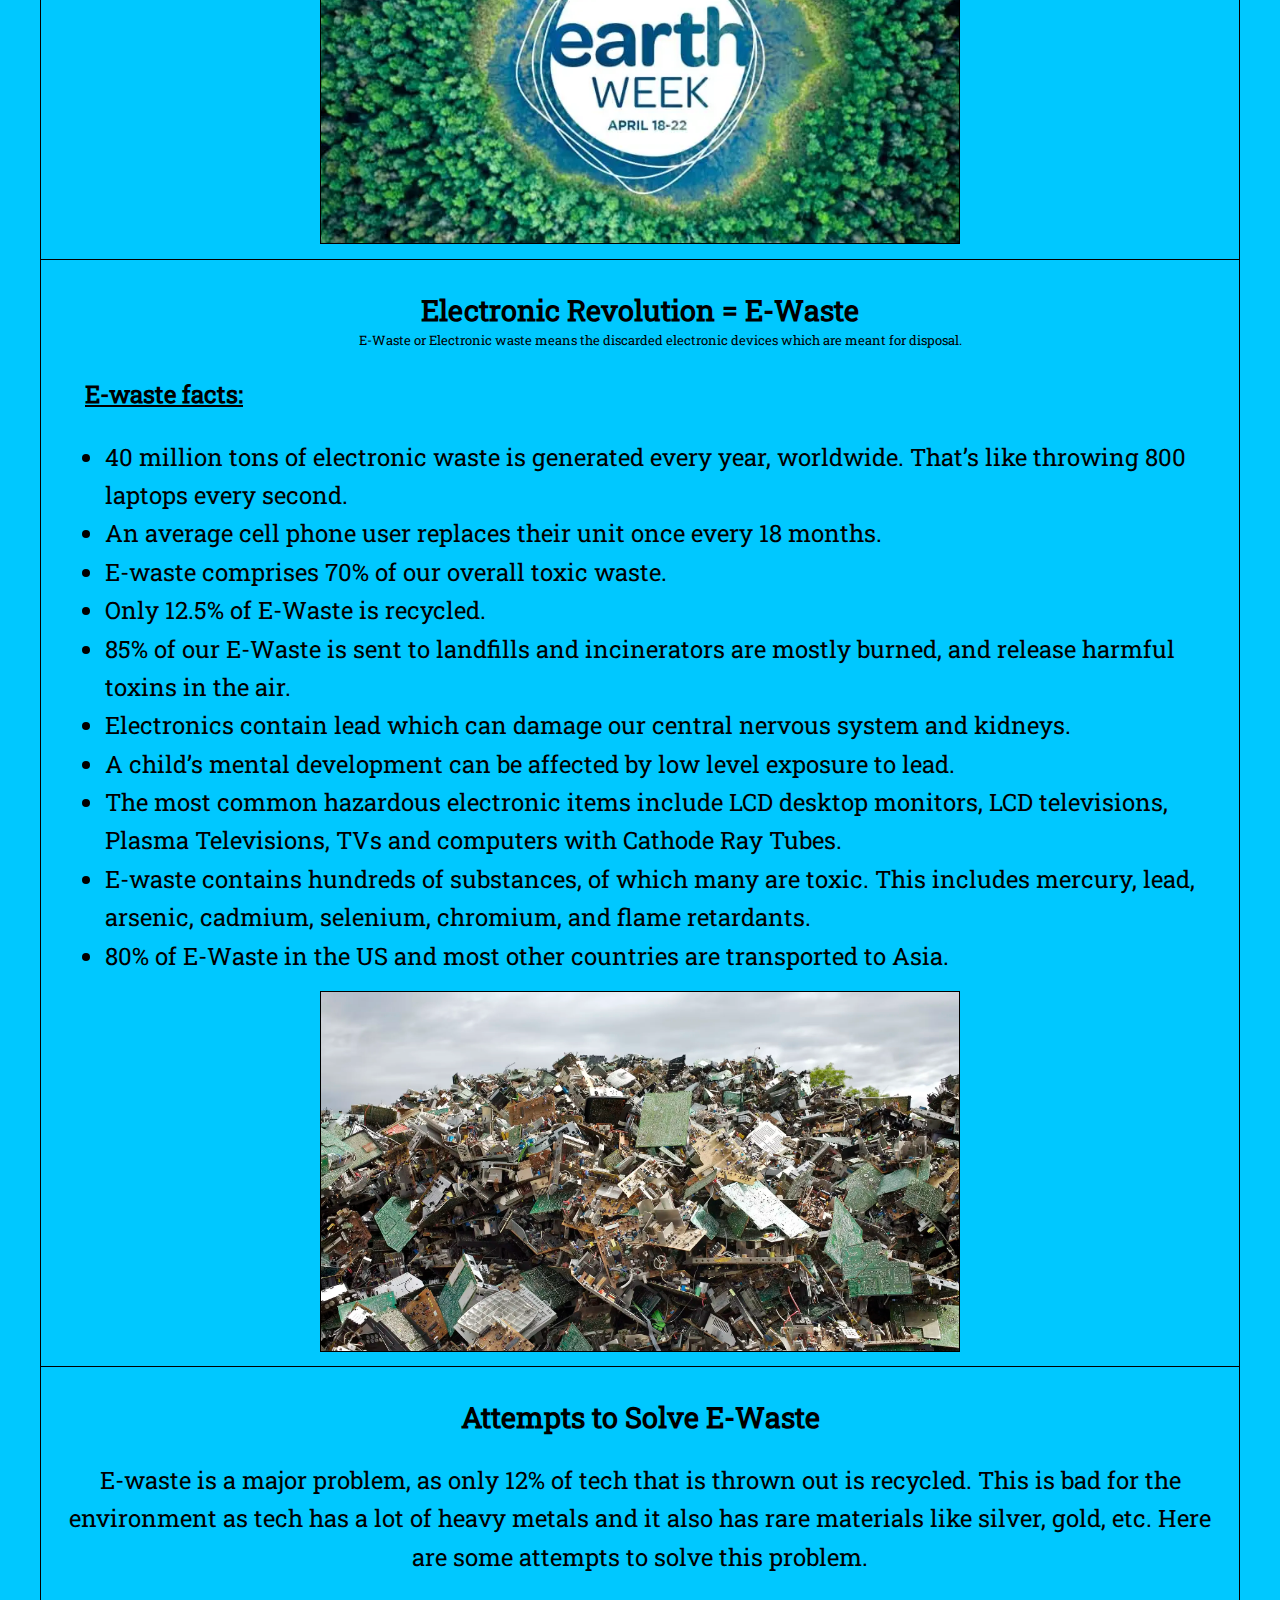
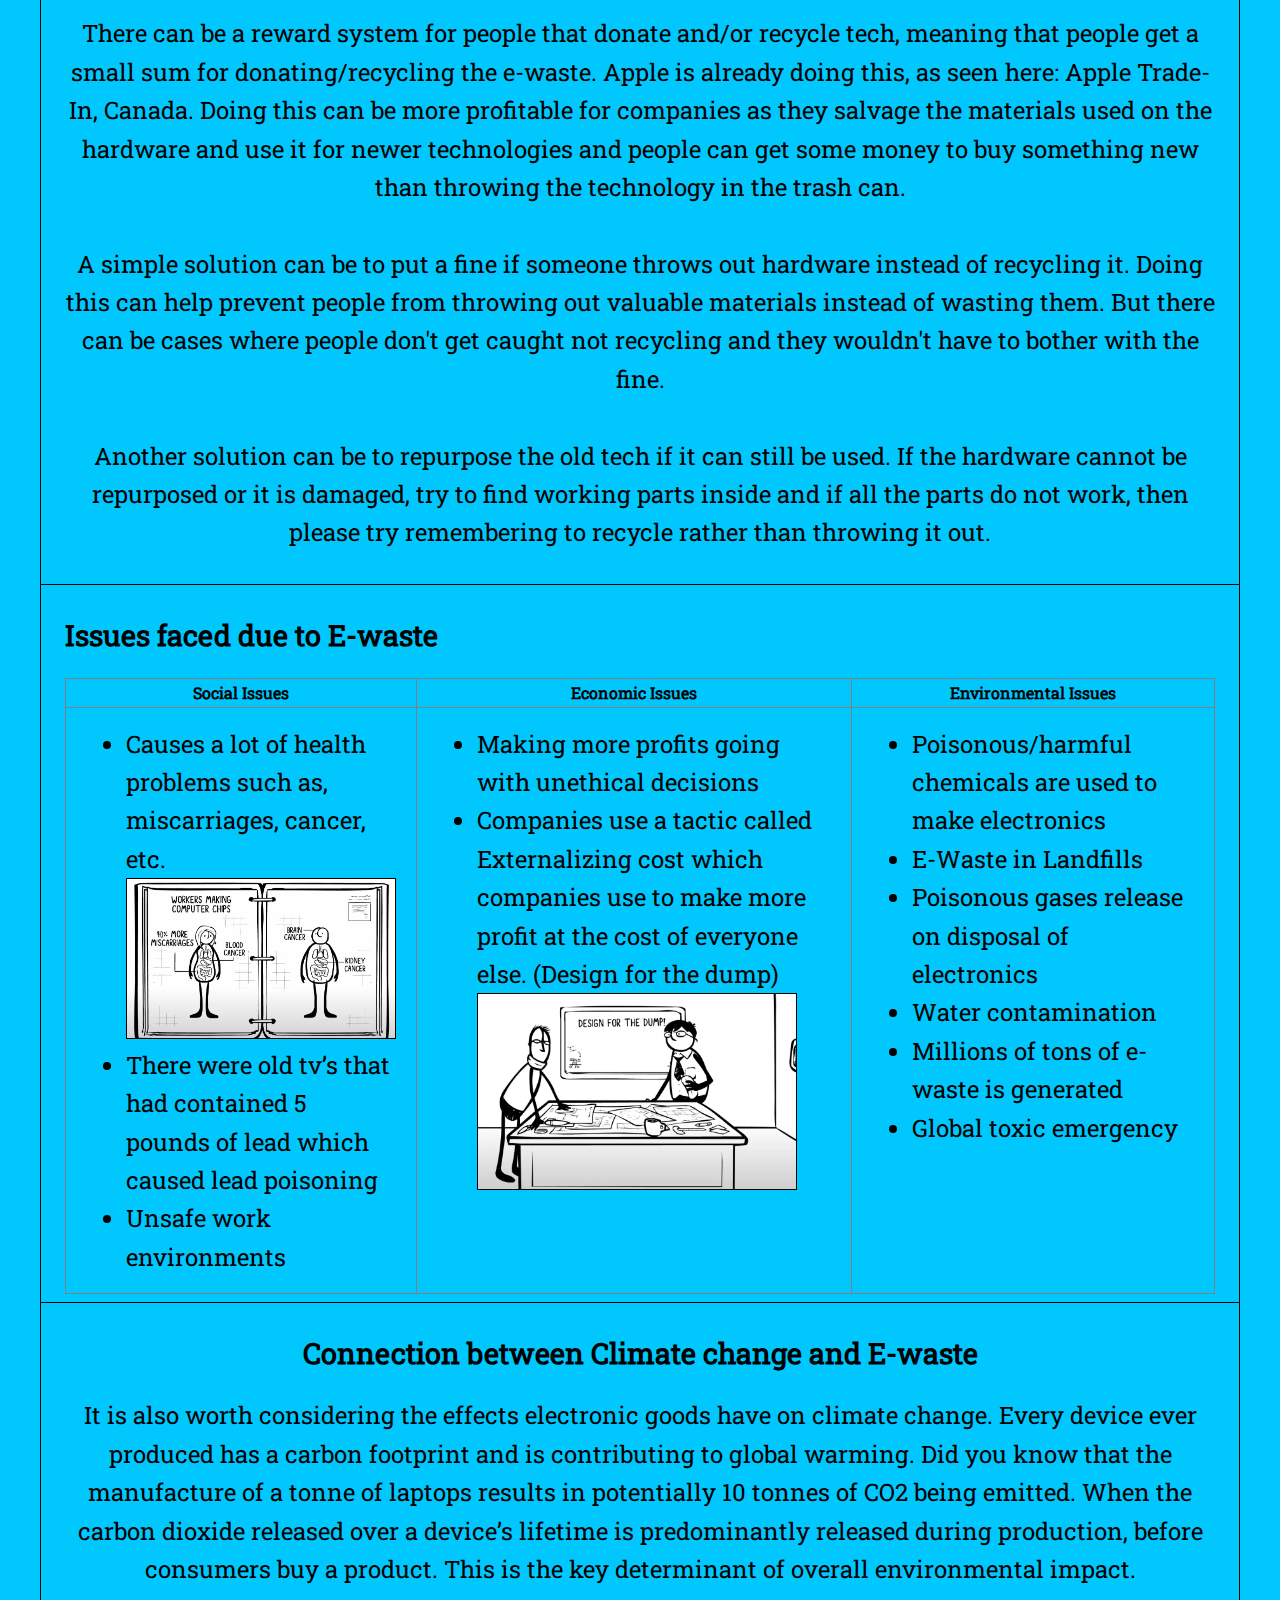
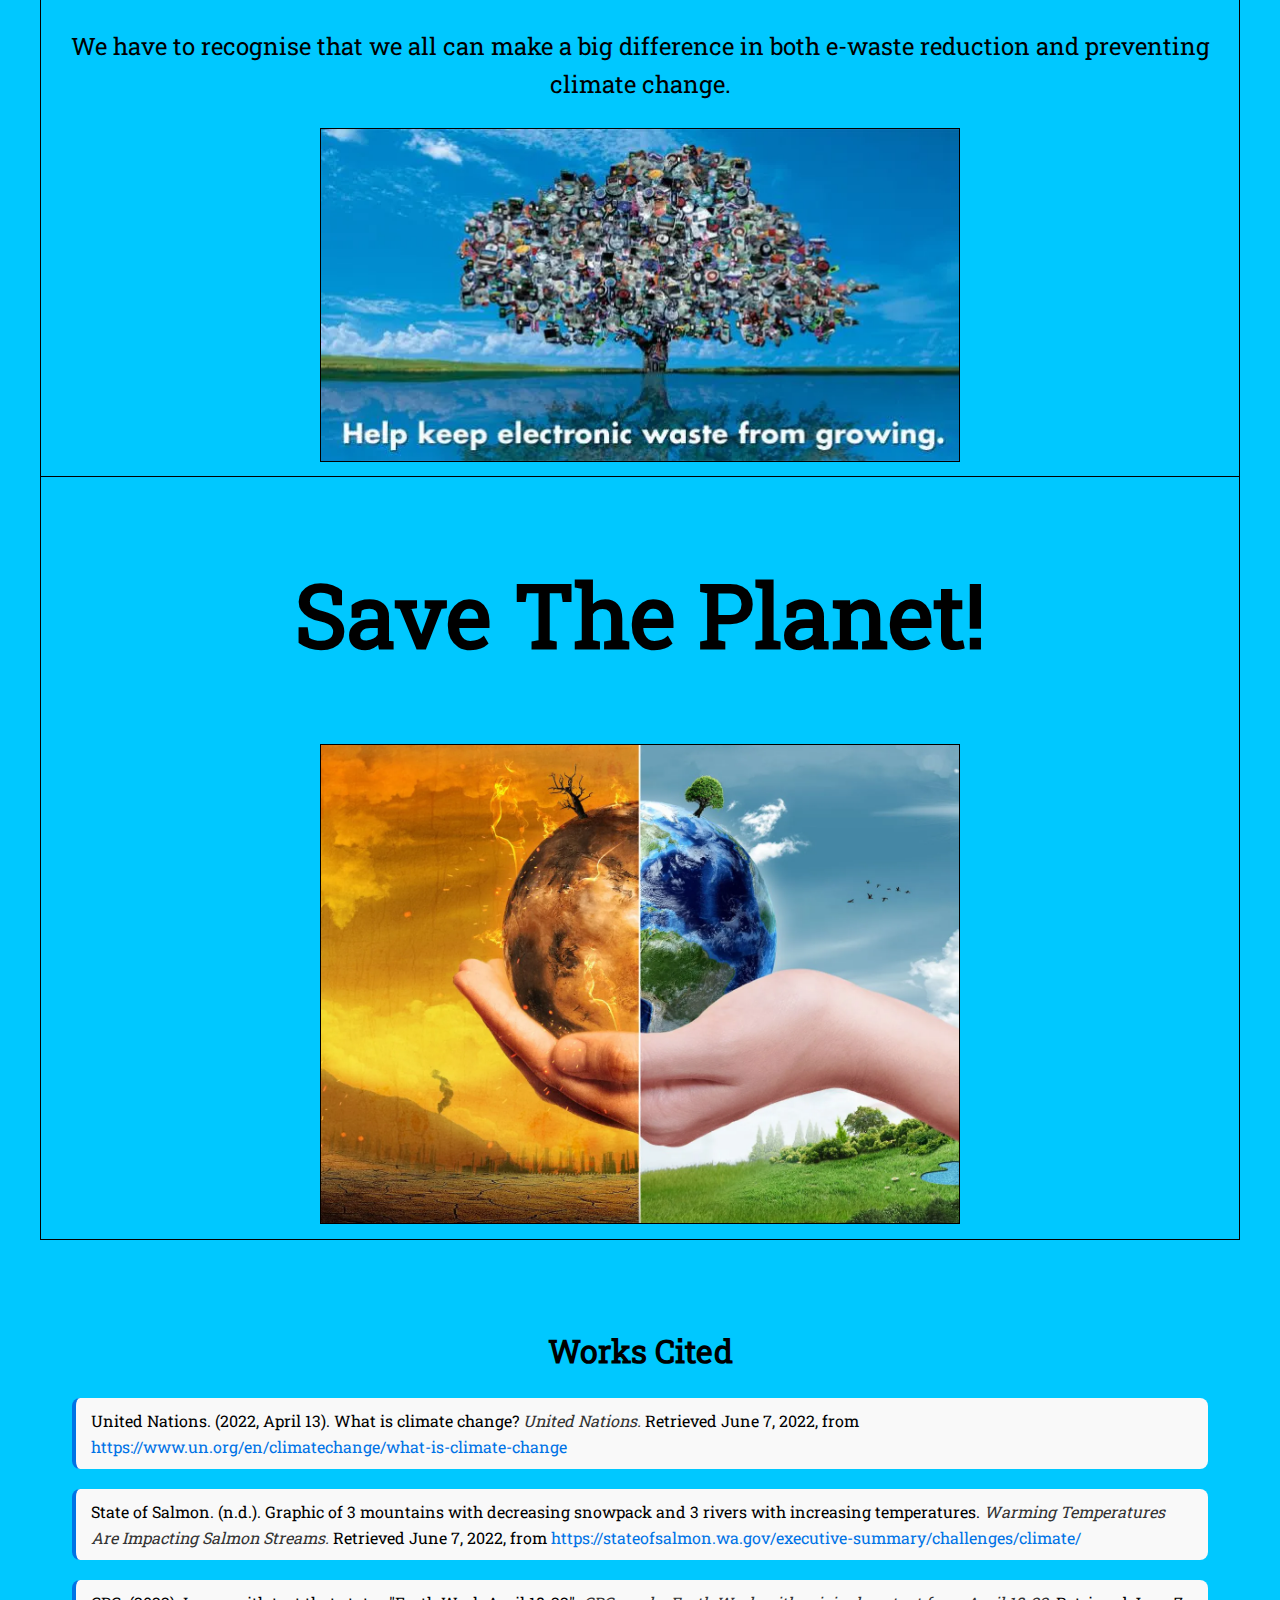
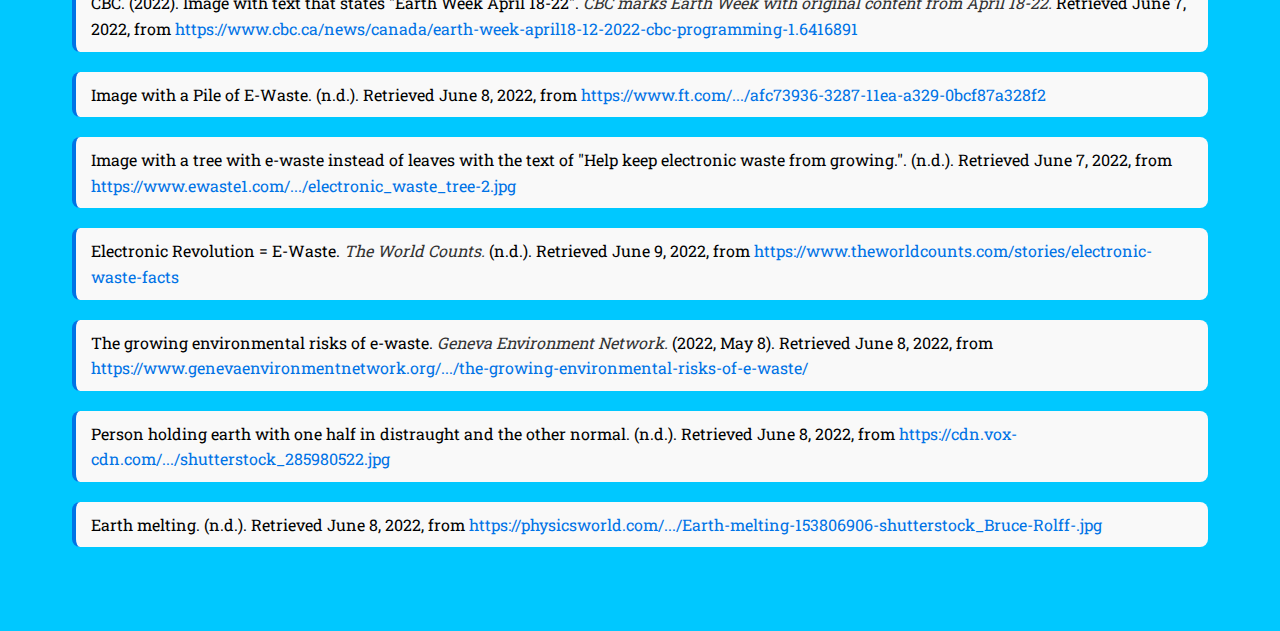
==== commit 6b2a56d2: "Refactor code to update website content and citations" ====
--- a/index.html
+++ b/index.html
@@ -386,6 +386,102 @@
         </div>
       </div>
     </div>
+
+    <!-- Citations -->
+    <div class="about">
+      <center><h1>Works Cited</h1></center>
+      <ul class="citation-list">
+        <li class="citation-item">
+          United Nations. (2022, April 13). What is climate change?
+          <em>United Nations.</em> Retrieved June 7, 2022, from
+          <a
+            href="https://www.un.org/en/climatechange/what-is-climate-change"
+            class="citation-link"
+            >https://www.un.org/en/climatechange/what-is-climate-change</a
+          >
+        </li>
+        <li class="citation-item">
+          State of Salmon. (n.d.). Graphic of 3 mountains with decreasing
+          snowpack and 3 rivers with increasing temperatures.
+          <em>Warming Temperatures Are Impacting Salmon Streams.</em> Retrieved
+          June 7, 2022, from
+          <a
+            href="https://stateofsalmon.wa.gov/executive-summary/challenges/climate/"
+            class="citation-link"
+            >https://stateofsalmon.wa.gov/executive-summary/challenges/climate/</a
+          >
+        </li>
+        <li class="citation-item">
+          CBC. (2022). Image with text that states "Earth Week April 18-22".
+          <em>CBC marks Earth Week with original content from April 18-22.</em>
+          Retrieved June 7, 2022, from
+          <a
+            href="https://www.cbc.ca/news/canada/earth-week-april18-12-2022-cbc-programming-1.6416891"
+            class="citation-link"
+            >https://www.cbc.ca/news/canada/earth-week-april18-12-2022-cbc-programming-1.6416891</a
+          >
+        </li>
+        <li class="citation-item">
+          Image with a Pile of E-Waste. (n.d.). Retrieved June 8, 2022, from
+          <a
+            href="https://www.ft.com/__origami/service/image/v2/images/raw/http%3A%2F%2Fcom.ft.imagepublish.upp-prod-eu.s3.amazonaws.com%2Fafc73936-3287-11ea-a329-0bcf87a328f2?dpr=1&amp;fit=scale-down&amp;source=next&amp;width=700"
+            class="citation-link"
+          >
+            https://www.ft.com/.../afc73936-3287-11ea-a329-0bcf87a328f2
+          </a>
+        </li>
+        <li class="citation-item">
+          Image with a tree with e-waste instead of leaves with the text of
+          "Help keep electronic waste from growing.". (n.d.). Retrieved June 7,
+          2022, from
+          <a
+            href="https://www.ewaste1.com/wp-content/uploads/2017/06/electronic_waste_tree-2.jpg"
+            class="citation-link"
+            >https://www.ewaste1.com/.../electronic_waste_tree-2.jpg</a
+          >
+        </li>
+        <li class="citation-item">
+          Electronic Revolution = E-Waste. <em>The World Counts.</em> (n.d.).
+          Retrieved June 9, 2022, from
+          <a
+            href="https://www.theworldcounts.com/stories/electronic-waste-facts"
+            class="citation-link"
+            >https://www.theworldcounts.com/stories/electronic-waste-facts</a
+          >
+        </li>
+        <li class="citation-item">
+          The growing environmental risks of e-waste.
+          <em>Geneva Environment Network.</em> (2022, May 8). Retrieved June 8,
+          2022, from
+          <a
+            href="https://www.genevaenvironmentnetwork.org/resources/updates/the-growing-environmental-risks-of-e-waste/"
+            class="citation-link"
+          >
+            https://www.genevaenvironmentnetwork.org/.../the-growing-environmental-risks-of-e-waste/
+          </a>
+        </li>
+        <li class="citation-item">
+          Person holding earth with one half in distraught and the other normal.
+          (n.d.). Retrieved June 8, 2022, from
+          <a
+            href="https://cdn.vox-cdn.com/thumbor/pbWzK4QOzYgSZegof4eaK5xp9iQ=/1400x1050/filters:format(jpeg)/cdn.vox-cdn.com/uploads/chorus_asset/file/13439425/shutterstock_285980522.jpg"
+            class="citation-link"
+          >
+            https://cdn.vox-cdn.com/.../shutterstock_285980522.jpg
+          </a>
+        </li>
+        <li class="citation-item">
+          Earth melting. (n.d.). Retrieved June 8, 2022, from
+          <a
+            href="https://physicsworld.com/wp-content/uploads/2021/10/Earth-melting-153806906-shutterstock_Bruce-Rolff-.jpg"
+            class="citation-link"
+          >
+            https://physicsworld.com/.../Earth-melting-153806906-shutterstock_Bruce-Rolff-.jpg
+          </a>
+        </li>
+      </ul>
+    </div>
+
     <!-- Global site tag (gtag.js) - Google Analytics -->
     <script
       async
--- a/style.css
+++ b/style.css
@@ -1,7 +1,15 @@
 /* General Styling */
+@font-face {
+  font-family: "Roboto Slab";
+  src: url("/fonts/RobotoSlab-VariableFont_wght.ttf") format("truetype");
+  font-weight: normal;
+  font-style: normal;
+}
+
 body {
   background-color: #00c8ff;
-  font-family: Arial, Helvetica, sans-serif;
+  /* Font in Roboto */
+  font-family: "Roboto Slab", Arial, Helvetica, sans-serif; /* fallback fonts */
   line-height: 1.6;
   color: #000;
   margin: 0;
@@ -13,7 +21,6 @@
 .container {
   margin: auto;
   padding-top: 2rem;
-  padding-bottom: 2rem;
   max-width: 1200px;
 }
 
@@ -22,6 +29,39 @@
   padding: 2rem; /* Increase padding for more space */
   margin: 2rem auto; /* Add more vertical spacing */
   max-width: 1200px; /* Ensure it doesn’t expand too wide on large screens */
+}
+
+/* Citation Webpage */
+/* Citation List Styling */
+.citation-list {
+  list-style-type: none;
+  padding: 0;
+  margin: 0;
+}
+
+.citation-item {
+  margin-bottom: 20px;
+  font-size: 16px;
+  line-height: 1.6;
+  background-color: #f9f9f9;
+  border-left: 4px solid #0073e6;
+  padding: 10px 15px;
+  border-radius: 8px;
+}
+
+.citation-item em {
+  font-style: italic;
+  color: #333;
+}
+
+.citation-link {
+  color: #0073e6;
+  text-decoration: none;
+  word-break: break-word; /* Ensures long URLs break properly */
+}
+
+.citation-link:hover {
+  text-decoration: underline;
 }
 
 /* Navigation Bar */
@@ -127,15 +167,38 @@
   background-repeat: no-repeat;
   background-size: cover;
   min-height: calc(100vh - 9rem);
+  display: flex;
+  justify-content: center;
+  align-items: center;
+  text-align: center;
 }
 
 .banner .title {
   color: white;
-  text-align: center;
-  font-size: 3.5vw;
+  font-size: 2.5rem; /* Default size for larger screens */
   text-shadow: 0 0 10px black;
-  padding-top: 2rem;
-  padding-bottom: 2rem; /* Add padding for more space */
+  padding: 2rem;
+}
+
+/* Adjust the font size for medium devices */
+@media screen and (max-width: 900px) {
+  .banner .title {
+    font-size: 2rem; /* Slightly smaller for medium screens */
+  }
+}
+
+/* Adjust the font size for small devices */
+@media screen and (max-width: 600px) {
+  .banner .title {
+    font-size: 1.5rem; /* Smaller font size for small screens */
+  }
+}
+
+/* Further adjustment for very small devices */
+@media screen and (max-width: 400px) {
+  .banner .title {
+    font-size: 1.2rem; /* Smallest size for very small screens */
+  }
 }
 
 /* Citation Section */
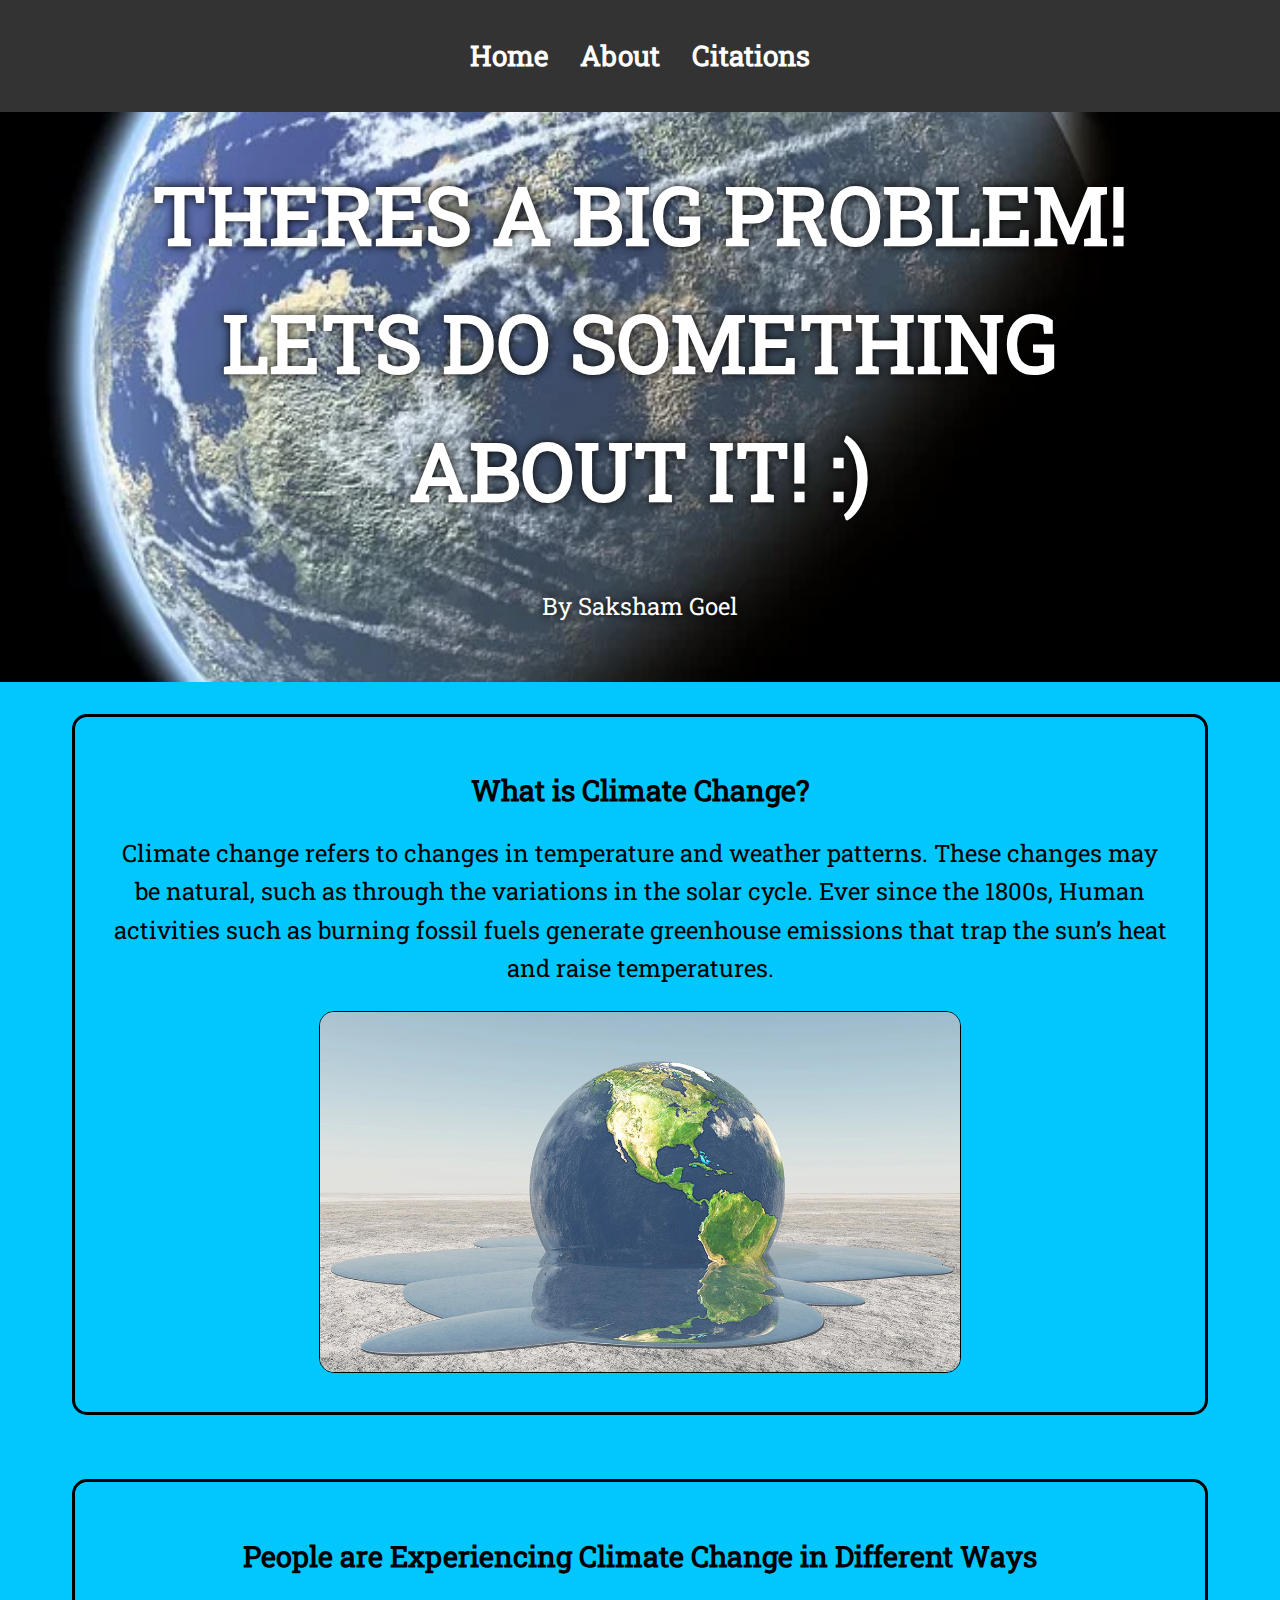
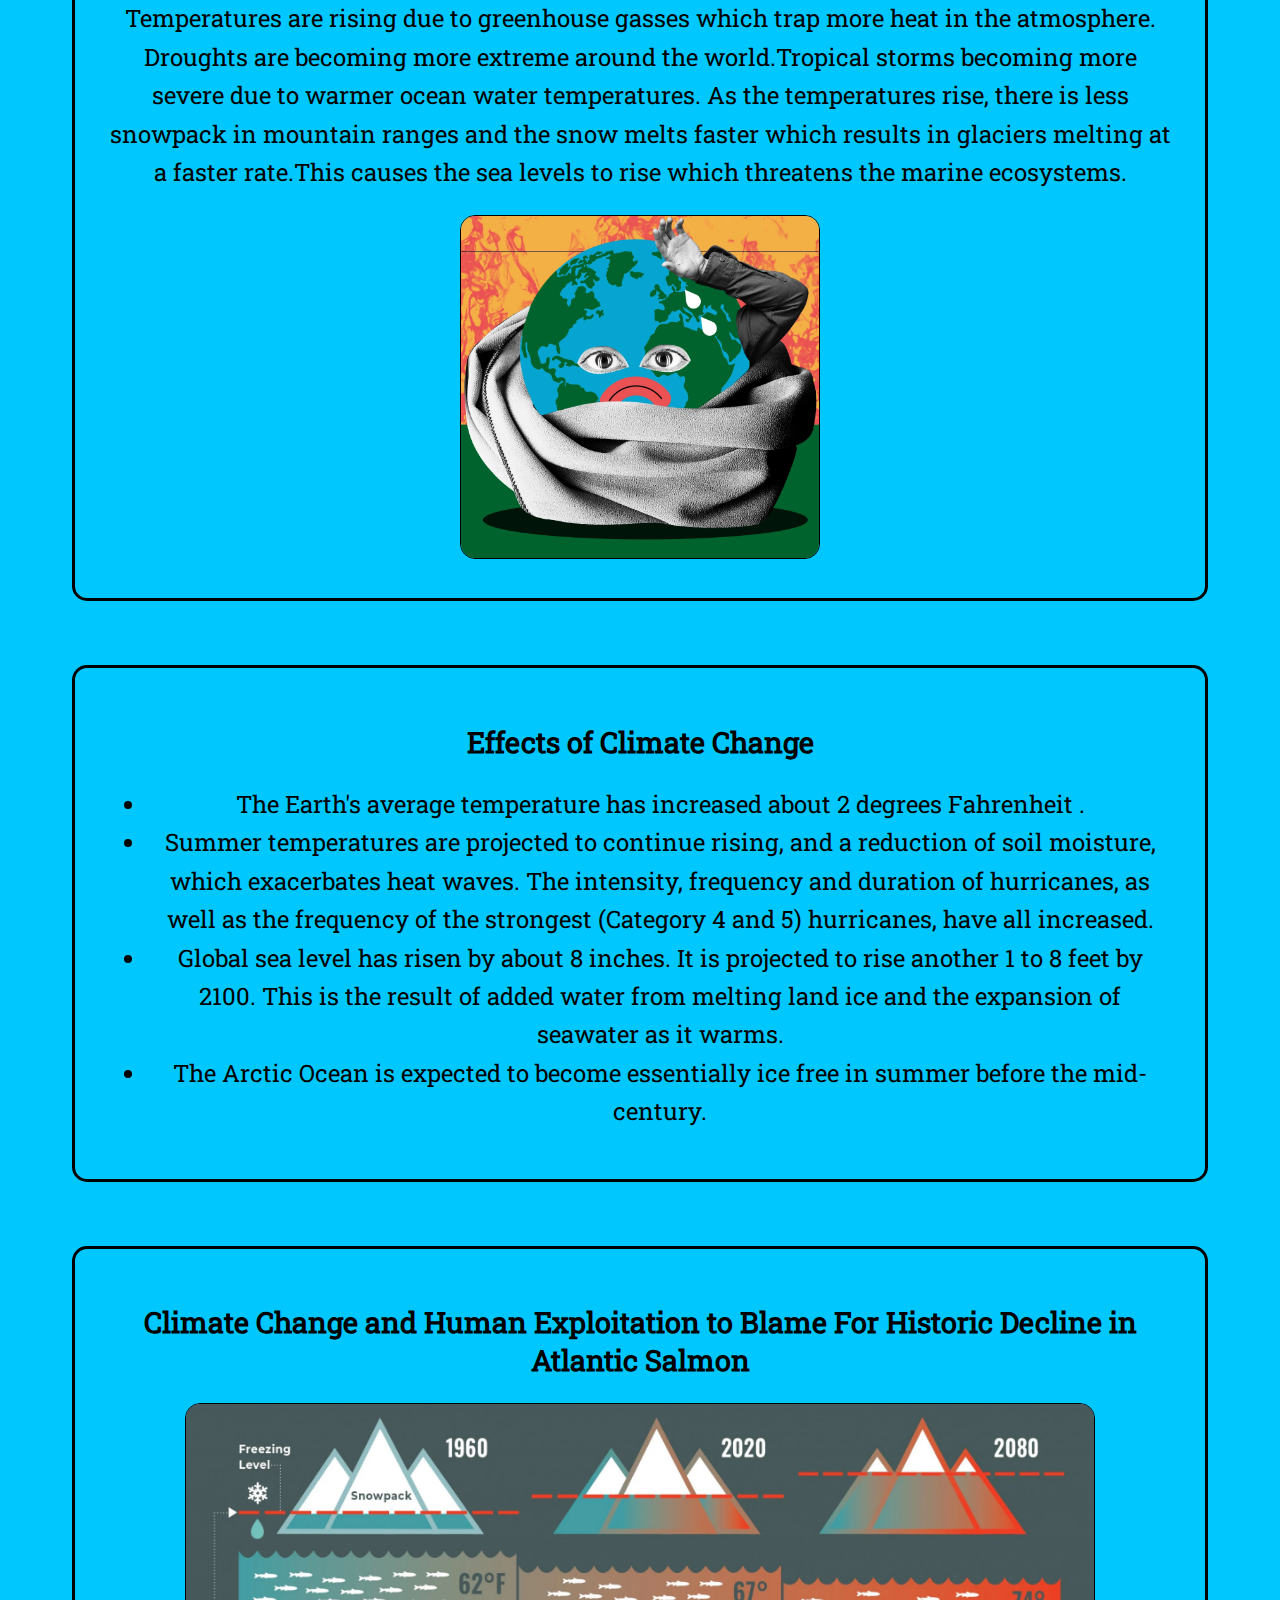
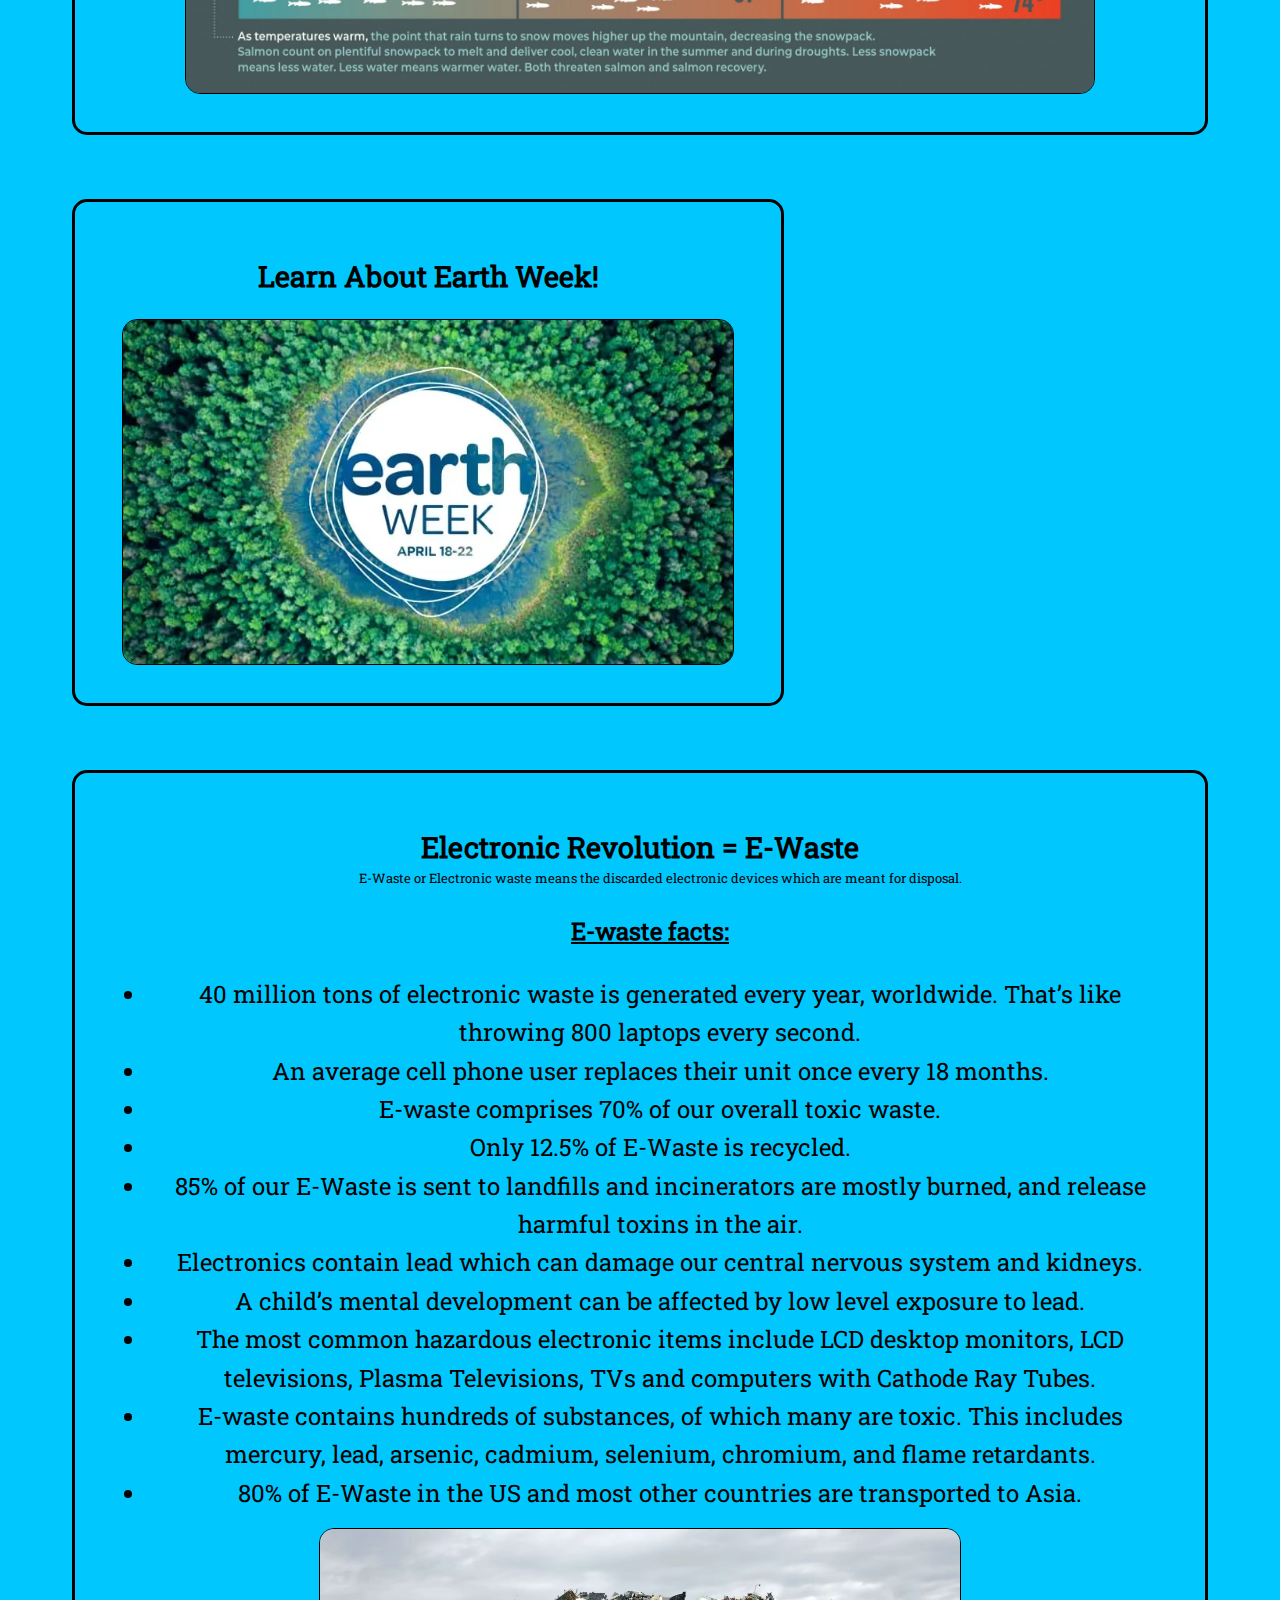
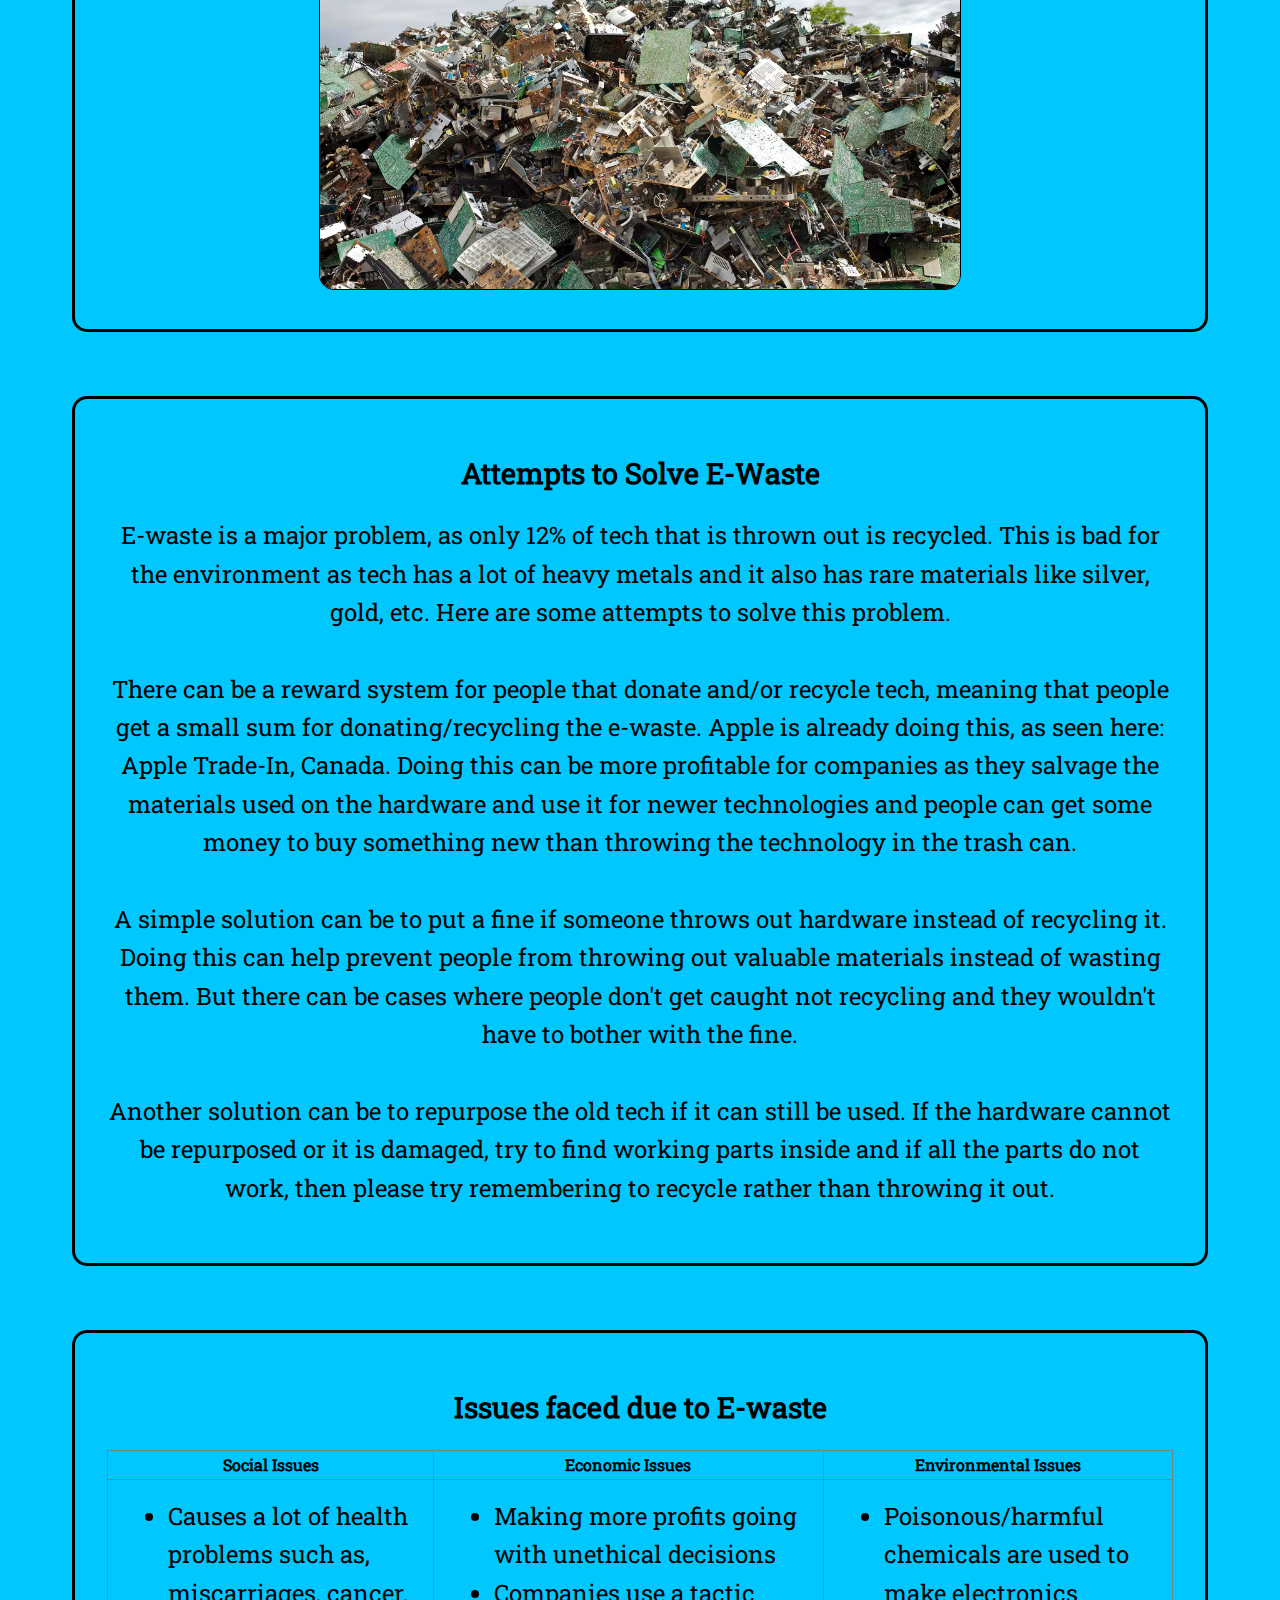
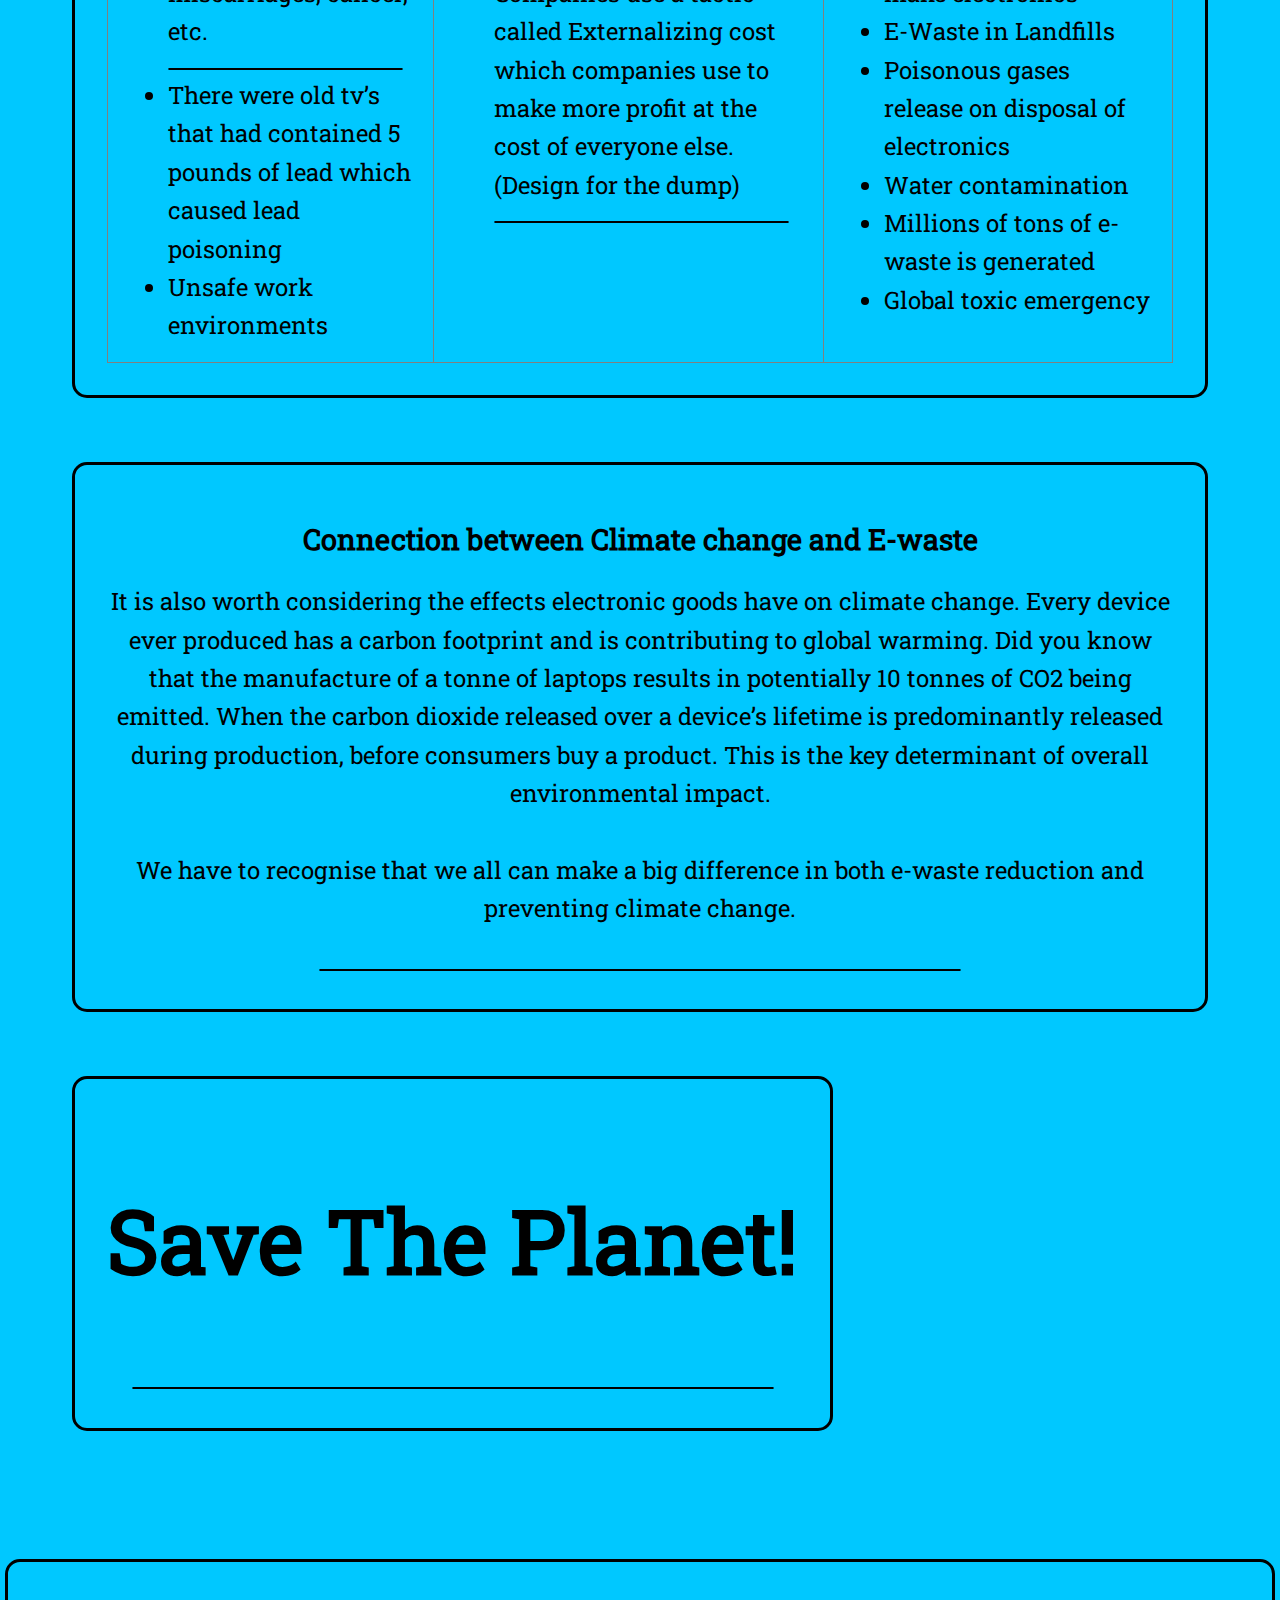
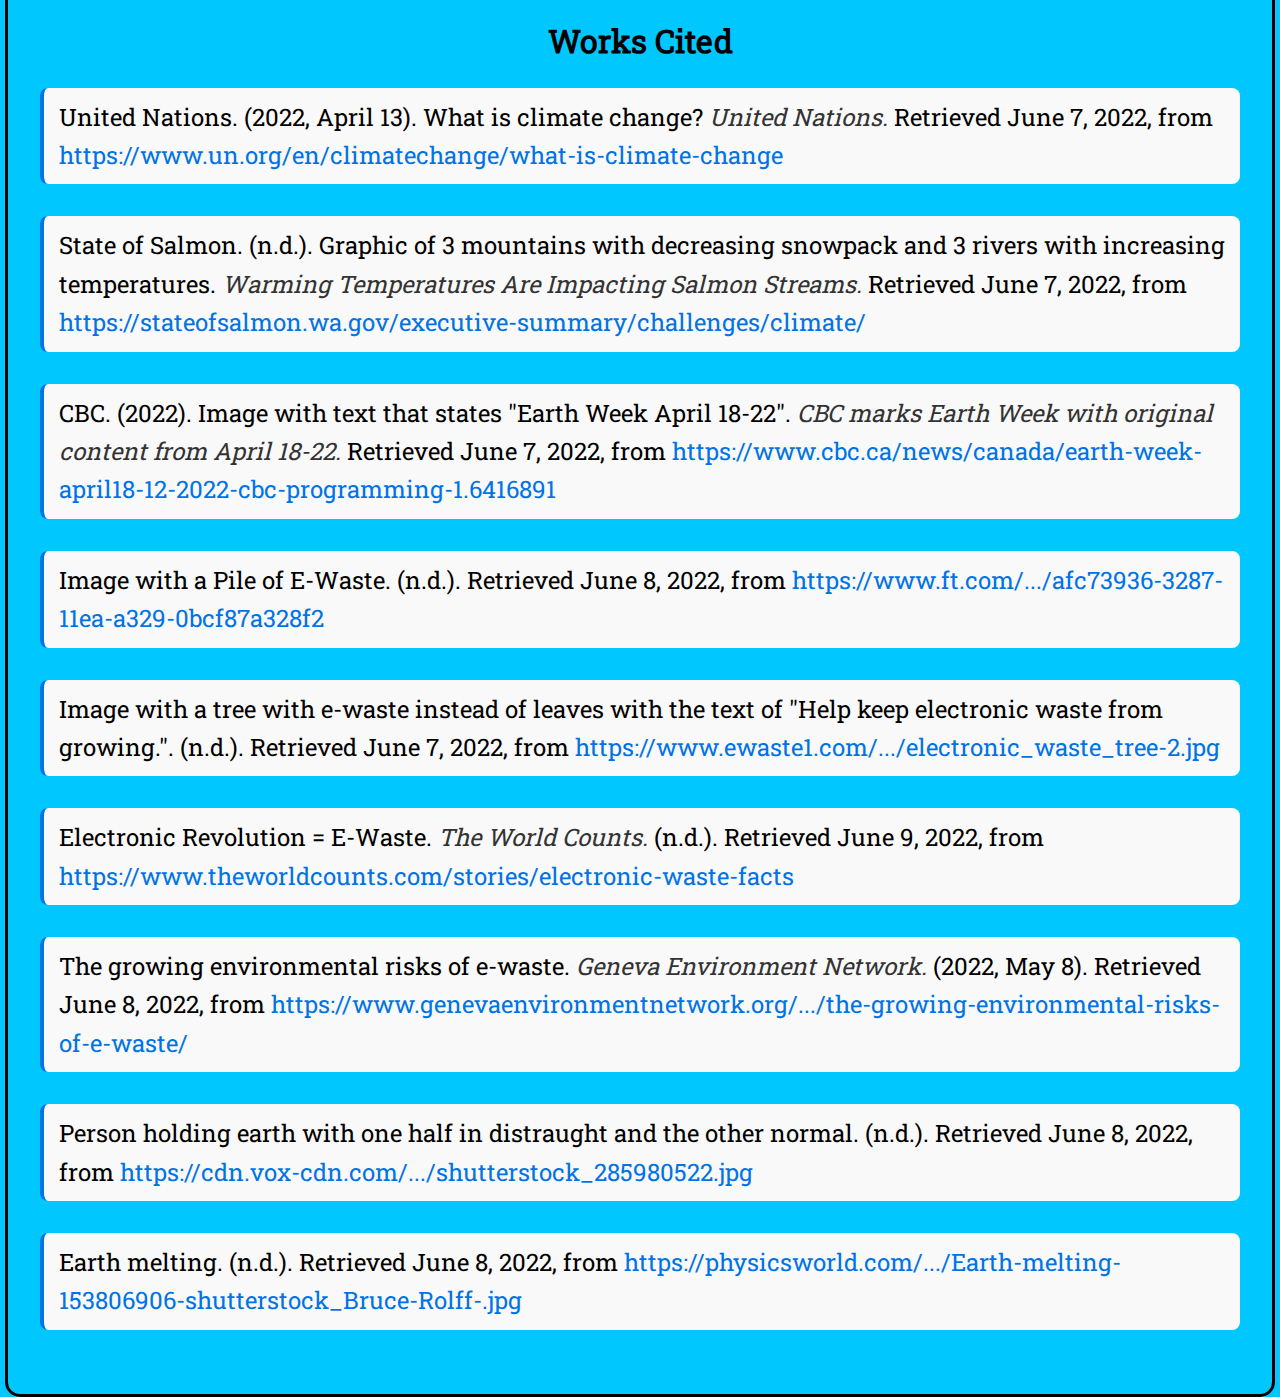
==== commit 2a73430b: "Refactor code to update website layout and styling" ====
--- a/index.html
+++ b/index.html
@@ -1,70 +1,58 @@
 <!DOCTYPE html>
+
 <html lang="en">
-  <head>
-    <meta charset="UTF-8" />
-    <meta http-equiv="X-UA-Compatible" content="IE=edge" />
-    <meta name="viewport" content="width=device-width, initial-scale=1.0" />
-    <meta
-      name="keywords"
-      content="theres, a, big, problem!, lets, do, something, about, it!, :), what, is, climate, change?, change, refers, to, changes, in, temperature, and, weather, patterns, these, may, be, natural, such, as, through, the, variations, solar, cycle, ever, since, 1800s, human, activities, burning, fossil, fuels, generate, greenhouse, emissions, that, trap, sun’s, heat, raise, temperatures, earth, melting, people, are, experiencing, different, ways, rising, due, gasses, which, more, atmosphere, droughts, becoming, extreme, around, world, tropical, storms, severe, warmer, ocean, water, rise, there, less, snowpack, mountain, ranges, snow, melts, faster, results, glaciers, at, rate, this, causes, sea, levels, threatens, marine, ecosystems, feeling, effects, of, earths, average, has, increased, 2, degrees, fahrenheit, , summer, projected, continue, reduction, soil, moisture, exacerbates, waves, intensity, frequency, duration, hurricanes, well, strongest, (category, 4, 5), have, all, global, level, risen, by, 8, inches, it, another, 1, feet, 2100, result, added, from, land, ice, expansion, seawater, warms, arctic, expected, become, essentially, free, before, mid-century, exploitation, blame, for, historic, decline, atlantic, salmon, graph, learn, week!, week, electronic, revolution, =, e-waste, or, waste, means, discarded, devices, meant, disposal, facts:40, million, tons, generated, every, year, worldwide, that’s, like, throwing, 800, laptops, second, an, cell, phone, user, replaces, their, unit, once, 18, months, comprises, 70%, our, overall, toxic, only, 12, 5%, recycled, 85%, sent, landfills, incinerators, mostly, burned, release, harmful, toxins, air, electronics, contain, lead, can, damage, central, nervous, system, kidneys, child’s, mental, development, affected, low, exposure, most, common, hazardous, items, include, lcd, desktop, monitors, televisions, plasma, tvs, computers, with, cathode, ray, tubes, contains, hundreds, substances, many, includes, mercury, arsenic, cadmium, selenium, chromium, flame, retardants, 80%, us, other, countries, transported, asia, attempts, solve, major, problem, 12%, tech, thrown, out, bad, environment, lot, heavy, metals, also, rare, materials, silver, gold, etc, here, some, reward, donate, recycle, meaning, get, small, sum, donating, recycling, apple, already, doing, seen, here:, trade-in, canada, profitable, companies, they, salvage, used, on, hardware, use, newer, technologies, money, buy, new, than, technology, trash, simple, solution, put, fine, if, someone, throws, instead, help, prevent, valuable, wasting, them, but, cases, where, dont, caught, not, wouldnt, bother, repurpose, old, still, cannot, repurposed, damaged, try, find, working, parts, inside, work, then, please, remembering, rather, issues, faced, social, issues\teconomic, issues\tenvironmental, health, problems, miscarriages, cancer, were, tv’s, had, contained, 5, pounds, caused, poisoning, unsafe, environments, making, profits, going, unethical, decisions, tactic, called, externalizing, cost, make, profit, everyone, else, (design, dump), plan, dump, poisonous, chemicals, contamination, millions, emergency, connection, between, worth, considering, goods, device, produced, carbon, footprint, contributing, warming, did, you, know, manufacture, tonne, potentially, 10, tonnes, co2, being, emitted, when, dioxide, released, over, device’s, lifetime, predominantly, during, production, consumers, product, key, determinant, environmental, impact, we, recognise, difference, both, preventing, keep, growing, save"
-    />
-    <link rel="stylesheet" href="style.css" />
-    <link rel="stylesheet" href="rows.css" />
-    <title>Lets do Something About it!</title>
-
-    <script
-      async
-      src="https://pagead2.googlesyndication.com/pagead/js/adsbygoogle.js?client=ca-pub-9404954589600746"
-      crossorigin="anonymous"
-    ></script>
-  </head>
-  <body>
-    <script src="index.js"></script>
-    <!--Navigation Bar-->
-    <div class="Nav-Bar">
-      <center>
-        <span class="hamburger-menu" onclick="toggleMenu()">&#9776;</span>
-        <ul id="nav-links">
-          <li><a href="/">Home</a></li>
-          <li><a href="/About.html">About</a></li>
-          <li><a href="/Citations.html">Citations</a></li>
-        </ul>
-      </center>
-    </div>
-    <!--Navigation Bar-->
-
-    <div class="banner">
-      <div class="title">
-        <h1>THERES A BIG PROBLEM!<br />LETS DO SOMETHING<br />ABOUT IT! :)</h1>
-        <p>By Saksham Goel</p>
-      </div>
-    </div>
-
-    <div class="container">
-      <div class="row1">
-        <div class="rc1">
-          <center>
-            <h2>What is Climate Change?</h2>
-            <p>
+<head>
+<meta charset="utf-8"/>
+<meta content="IE=edge" http-equiv="X-UA-Compatible"/>
+<meta content="width=device-width, initial-scale=1.0" name="viewport"/>
+<meta content="theres, a, big, problem!, lets, do, something, about, it!, :), what, is, climate, change?, change, refers, to, changes, in, temperature, and, weather, patterns, these, may, be, natural, such, as, through, the, variations, solar, cycle, ever, since, 1800s, human, activities, burning, fossil, fuels, generate, greenhouse, emissions, that, trap, sun’s, heat, raise, temperatures, earth, melting, people, are, experiencing, different, ways, rising, due, gasses, which, more, atmosphere, droughts, becoming, extreme, around, world, tropical, storms, severe, warmer, ocean, water, rise, there, less, snowpack, mountain, ranges, snow, melts, faster, results, glaciers, at, rate, this, causes, sea, levels, threatens, marine, ecosystems, feeling, effects, of, earths, average, has, increased, 2, degrees, fahrenheit, , summer, projected, continue, reduction, soil, moisture, exacerbates, waves, intensity, frequency, duration, hurricanes, well, strongest, (category, 4, 5), have, all, global, level, risen, by, 8, inches, it, another, 1, feet, 2100, result, added, from, land, ice, expansion, seawater, warms, arctic, expected, become, essentially, free, before, mid-century, exploitation, blame, for, historic, decline, atlantic, salmon, graph, learn, week!, week, electronic, revolution, =, e-waste, or, waste, means, discarded, devices, meant, disposal, facts:40, million, tons, generated, every, year, worldwide, that’s, like, throwing, 800, laptops, second, an, cell, phone, user, replaces, their, unit, once, 18, months, comprises, 70%, our, overall, toxic, only, 12, 5%, recycled, 85%, sent, landfills, incinerators, mostly, burned, release, harmful, toxins, air, electronics, contain, lead, can, damage, central, nervous, system, kidneys, child’s, mental, development, affected, low, exposure, most, common, hazardous, items, include, lcd, desktop, monitors, televisions, plasma, tvs, computers, with, cathode, ray, tubes, contains, hundreds, substances, many, includes, mercury, arsenic, cadmium, selenium, chromium, flame, retardants, 80%, us, other, countries, transported, asia, attempts, solve, major, problem, 12%, tech, thrown, out, bad, environment, lot, heavy, metals, also, rare, materials, silver, gold, etc, here, some, reward, donate, recycle, meaning, get, small, sum, donating, recycling, apple, already, doing, seen, here:, trade-in, canada, profitable, companies, they, salvage, used, on, hardware, use, newer, technologies, money, buy, new, than, technology, trash, simple, solution, put, fine, if, someone, throws, instead, help, prevent, valuable, wasting, them, but, cases, where, dont, caught, not, wouldnt, bother, repurpose, old, still, cannot, repurposed, damaged, try, find, working, parts, inside, work, then, please, remembering, rather, issues, faced, social, issues\teconomic, issues\tenvironmental, health, problems, miscarriages, cancer, were, tv’s, had, contained, 5, pounds, caused, poisoning, unsafe, environments, making, profits, going, unethical, decisions, tactic, called, externalizing, cost, make, profit, everyone, else, (design, dump), plan, dump, poisonous, chemicals, contamination, millions, emergency, connection, between, worth, considering, goods, device, produced, carbon, footprint, contributing, warming, did, you, know, manufacture, tonne, potentially, 10, tonnes, co2, being, emitted, when, dioxide, released, over, device’s, lifetime, predominantly, during, production, consumers, product, key, determinant, environmental, impact, we, recognise, difference, both, preventing, keep, growing, save" name="keywords"/>
+<link href="style.css" rel="stylesheet"/>
+<link href="rows.css" rel="stylesheet"/>
+<title>Lets do Something About it!</title>
+<script async="" crossorigin="anonymous" src="https://pagead2.googlesyndication.com/pagead/js/adsbygoogle.js?client=ca-pub-9404954589600746"></script>
+</head>
+<body>
+<script src="index.js"></script>
+<!--Navigation Bar-->
+<div class="Nav-Bar">
+<center>
+<span class="hamburger-menu" onclick="toggleMenu()">☰</span>
+<ul id="nav-links">
+<li><a href="/">Home</a></li>
+<li><a href="/About.html">About</a></li>
+<li><a href="/Citations.html">Citations</a></li>
+</ul>
+</center>
+</div>
+<!--Navigation Bar-->
+<div class="banner">
+<div class="title">
+<h1>THERES A BIG PROBLEM!<br/>LETS DO SOMETHING<br/>ABOUT IT! :)</h1>
+<p>By Saksham Goel</p>
+</div>
+</div>
+<center>
+<div class="container">
+<div class="row">
+<div class="rc">
+<center>
+<h2>What is Climate Change?</h2>
+<p>
               Climate change refers to changes in temperature and weather
               patterns. These changes may be natural, such as through the
               variations in the solar cycle. Ever since the 1800s, Human
               activities such as burning fossil fuels generate greenhouse
               emissions that trap the sun’s heat and raise temperatures.
             </p>
-
-            <img
-              src="images/earth melting.webp"
-              alt="Earth Melting"
-              style="width: 50vw; border: 1px solid black"
-              type="image/webp"
-            />
-          </center>
-        </div>
-        <div class="rc1-2">
-          <center>
-            <h2>People are Experiencing Climate Change in Different Ways</h2>
-            <p>
+<img alt="Earth Melting" loading="lazy" src="images/earth melting.webp" style="width: 50vw; border: 1px solid black" type="image/webp"/>
+</center>
+</div>
+</div>
+<div class="row">
+<div class="rc">
+<center>
+<h2>People are Experiencing Climate Change in Different Ways</h2>
+<p>
               Temperatures are rising due to greenhouse gasses which trap more
               heat in the atmosphere. Droughts are becoming more extreme around
               the world.Tropical storms becoming more severe due to warmer ocean
@@ -73,151 +61,122 @@
               results in glaciers melting at a faster rate.This causes the sea
               levels to rise which threatens the marine ecosystems.
             </p>
-            <img
-              src="/images/feeling the heat.webp"
-              alt="Earth Feeling The Heat"
-              style="width: 28vw; border: 1px solid black"
-              type="image/webp"
-            />
-          </center>
-        </div>
-      </div>
-
-      <div class="row2">
-        <div class="rc2">
-          <center>
-            <h2>Effects of Climate Change</h2>
-          </center>
-          <ul>
-            <li>
+<img alt="Earth Feeling The Heat" loading="lazy" src="/images/feeling the heat.webp" style="width: 28vw; border: 1px solid black" type="image/webp"/>
+</center>
+</div>
+</div>
+<div class="row">
+<div class="rc">
+<center>
+<h2>Effects of Climate Change</h2>
+</center>
+<ul>
+<li>
               The Earth's average temperature has increased about 2 degrees
               Fahrenheit .
             </li>
-            <li>
+<li>
               Summer temperatures are projected to continue rising, and a
               reduction of soil moisture, which exacerbates heat waves. The
               intensity, frequency and duration of hurricanes, as well as the
               frequency of the strongest (Category 4 and 5) hurricanes, have all
               increased.
             </li>
-            <li>
+<li>
               Global sea level has risen by about 8 inches. It is projected to
               rise another 1 to 8 feet by 2100. This is the result of added
               water from melting land ice and the expansion of seawater as it
               warms.
             </li>
-            <li>
+<li>
               The Arctic Ocean is expected to become essentially ice free in
               summer before the mid-century.
             </li>
-          </ul>
-        </div>
-      </div>
-
-      <div class="row3">
-        <div class="rc3">
-          <center>
-            <h2>
+</ul>
+</div>
+</div>
+<div class="row">
+<div class="rc">
+<center>
+<h2>
               Climate Change and Human Exploitation to Blame For Historic
               Decline in Atlantic Salmon
             </h2>
-            <img
-              src="images/salmon decline.webp"
-              alt="Salmon Decline Graph Due To Climate Change"
-              style="width: 71vw; border: 1px solid black"
-              type="image/webp"
-            />
-          </center>
-        </div>
-      </div>
-
-      <div class="row4">
-        <div class="rc4">
-          <center>
-            <h2>Learn About Earth Week!</h2>
-            <a
-              href="https://www.cbc.ca/news/canada/earth-week-april18-12-2022-cbc-programming-1.6416891"
-              ><img
-                src="images/earth week.webp"
-                alt="EARTH WEEK"
-                style="width: 50vw; border: 1px solid black"
-                type="image/webp"
-            /></a>
-          </center>
-        </div>
-      </div>
-
-      <div class="row5">
-        <div class="rc5">
-          <center>
-            <h2 style="margin-bottom: 1px">Electronic Revolution = E-Waste</h2>
-            <dd style="font-size: small">
+<img alt="Salmon Decline Graph Due To Climate Change" loading="lazy" src="images/salmon decline.webp" style="width: 71vw; border: 1px solid black" type="image/webp"/>
+</center>
+</div>
+</div>
+<div class="row">
+<div class="rc">
+<center>
+<h2>Learn About Earth Week!</h2>
+<a href="https://www.cbc.ca/news/canada/earth-week-april18-12-2022-cbc-programming-1.6416891"><img alt="EARTH WEEK" loading="lazy" src="images/earth week.webp" style="width: 50vw; border: 1px solid black" type="image/webp"/></a>
+</center>
+</div>
+</div>
+<div class="row">
+<div class="rc">
+<center>
+<h2 style="margin-bottom: 1px">Electronic Revolution = E-Waste</h2>
+<dd style="font-size: small">
               E-Waste or Electronic waste means the discarded electronic devices
               which are meant for disposal.
             </dd>
-          </center>
-          <b
-            ><u><p style="margin-left: 20px">E-waste facts:</p></u></b
-          >
-          <ul type="disc">
-            <li>
+</center>
+<b><u><p style="margin-left: 20px">E-waste facts:</p></u></b>
+<ul type="disc">
+<li>
               40 million tons of electronic waste is generated every year,
               worldwide. That’s like throwing 800 laptops every second.
             </li>
-            <li>
+<li>
               An average cell phone user replaces their unit once every 18
               months.
             </li>
-            <li>E-waste comprises 70% of our overall toxic waste.</li>
-            <li>Only 12.5% of E-Waste is recycled.</li>
-            <li>
+<li>E-waste comprises 70% of our overall toxic waste.</li>
+<li>Only 12.5% of E-Waste is recycled.</li>
+<li>
               85% of our E-Waste is sent to landfills and incinerators are
               mostly burned, and release harmful toxins in the air.
             </li>
-            <li>
+<li>
               Electronics contain lead which can damage our central nervous
               system and kidneys.
             </li>
-            <li>
+<li>
               A child’s mental development can be affected by low level exposure
               to lead.
             </li>
-            <li>
+<li>
               The most common hazardous electronic items include LCD desktop
               monitors, LCD televisions, Plasma Televisions, TVs and computers
               with Cathode Ray Tubes.
             </li>
-            <li>
+<li>
               E-waste contains hundreds of substances, of which many are toxic.
               This includes mercury, lead, arsenic, cadmium, selenium, chromium,
               and flame retardants.
             </li>
-            <li>
+<li>
               80% of E-Waste in the US and most other countries are transported
               to Asia.
             </li>
-          </ul>
-          <center>
-            <img
-              src="images/e-waste.webp"
-              alt="E-Waste"
-              style="width: 50vw; border: 1px solid black"
-              type="image/webp"
-            />
-          </center>
-        </div>
-      </div>
-
-      <div class="row6">
-        <div class="rc6">
-          <center>
-            <h2>Attempts to Solve E-Waste</h2>
-            <p>
+</ul>
+<center>
+<img alt="E-Waste" loading="lazy" src="images/e-waste.webp" style="width: 50vw; border: 1px solid black" type="image/webp"/>
+</center>
+</div>
+</div>
+<div class="row">
+<div class="rc">
+<center>
+<h2>Attempts to Solve E-Waste</h2>
+<p>
               E-waste is a major problem, as only 12% of tech that is thrown out
               is recycled. This is bad for the environment as tech has a lot of
               heavy metals and it also has rare materials like silver, gold,
               etc. Here are some attempts to solve this problem.
-              <br /><br />
+              <br/><br/>
               There can be a reward system for people that donate and/or recycle
               tech, meaning that people get a small sum for donating/recycling
               the e-waste. Apple is already doing this, as seen here: Apple
@@ -225,132 +184,108 @@
               as they salvage the materials used on the hardware and use it for
               newer technologies and people can get some money to buy something
               new than throwing the technology in the trash can.
-              <br /><br />
+              <br/><br/>
               A simple solution can be to put a fine if someone throws out
               hardware instead of recycling it. Doing this can help prevent
               people from throwing out valuable materials instead of wasting
               them. But there can be cases where people don't get caught not
               recycling and they wouldn't have to bother with the fine.
-              <br /><br />
+              <br/><br/>
               Another solution can be to repurpose the old tech if it can still
               be used. If the hardware cannot be repurposed or it is damaged,
               try to find working parts inside and if all the parts do not work,
               then please try remembering to recycle rather than throwing it
               out.
             </p>
-          </center>
-        </div>
-      </div>
-
-      <div class="row7" style="overflow-x: auto">
-        <div class="rc7">
-          <h2>Issues faced due to E-waste</h2>
-          <table border="1px solid black" style="border-collapse: collapse">
-            <tr>
-              <th
-                style="
-                  padding-left: 1.25rem;
-                  padding-right: 1.25rem;
-                  vertical-align: top;
-                "
-              >
+</center>
+</div>
+</div>
+<div class="row" style="overflow-x: auto">
+<div class="rc">
+<h2>Issues faced due to E-waste</h2>
+<table border="1px solid black" style="border-collapse: collapse">
+<tr>
+<th style="
+                  padding-left: 1.25rem;
+                  padding-right: 1.25rem;
+                  vertical-align: top;
+                ">
                 Social Issues
               </th>
-              <th
-                style="
-                  padding-left: 1.25rem;
-                  padding-right: 1.25rem;
-                  vertical-align: top;
-                "
-              >
+<th style="
+                  padding-left: 1.25rem;
+                  padding-right: 1.25rem;
+                  vertical-align: top;
+                ">
                 Economic Issues
               </th>
-              <th
-                style="
-                  padding-left: 1.25rem;
-                  padding-right: 1.25rem;
-                  vertical-align: top;
-                "
-              >
+<th style="
+                  padding-left: 1.25rem;
+                  padding-right: 1.25rem;
+                  vertical-align: top;
+                ">
                 Environmental Issues
               </th>
-            </tr>
-            <tr>
-              <td
-                style="
-                  padding-left: 1.25rem;
-                  padding-right: 1.25rem;
-                  vertical-align: top;
-                "
-              >
-                <ul>
-                  <li>
+</tr>
+<tr>
+<td style="
+                  padding-left: 1.25rem;
+                  padding-right: 1.25rem;
+                  vertical-align: top;
+                ">
+<ul>
+<li>
                     Causes a lot of health problems such as, miscarriages,
                     cancer, etc.
                   </li>
-                  <img
-                    src="images/health effects.webp"
-                    alt="E-Waste Health Effects"
-                    style="width: 25vw; border: 1px solid black"
-                    type="image/webp"
-                  />
-                  <li>
+<img alt="E-Waste Health Effects" loading="lazy" src="images/health effects.webp" style="width: 25vw; border: 1px solid black" type="image/webp"/>
+<li>
                     There were old tv’s that had contained 5 pounds of lead
                     which caused lead poisoning
                   </li>
-                  <li>Unsafe work environments</li>
-                </ul>
-              </td>
-              <td
-                style="
-                  padding-left: 1.25rem;
-                  padding-right: 1.25rem;
-                  vertical-align: top;
-                "
-              >
-                <ul>
-                  <li>Making more profits going with unethical decisions</li>
-                  <li>
+<li>Unsafe work environments</li>
+</ul>
+</td>
+<td style="
+                  padding-left: 1.25rem;
+                  padding-right: 1.25rem;
+                  vertical-align: top;
+                ">
+<ul>
+<li>Making more profits going with unethical decisions</li>
+<li>
                     Companies use a tactic called Externalizing cost which
                     companies use to make more profit at the cost of everyone
                     else. (Design for the dump)
                   </li>
-                  <img
-                    src="images/Plan for the dump.webp"
-                    alt="Plan For The Dump"
-                    style="width: 25vw; border: 1px solid black"
-                    type="image/webp"
-                  />
-                </ul>
-              </td>
-              <td
-                style="
-                  padding-left: 1.25rem;
-                  padding-right: 1.25rem;
-                  vertical-align: top;
-                "
-              >
-                <ul>
-                  <li>
+<img alt="Plan For The Dump" loading="lazy" src="images/Plan for the dump.webp" style="width: 25vw; border: 1px solid black" type="image/webp"/>
+</ul>
+</td>
+<td style="
+                  padding-left: 1.25rem;
+                  padding-right: 1.25rem;
+                  vertical-align: top;
+                ">
+<ul>
+<li>
                     Poisonous/harmful chemicals are used to make electronics
                   </li>
-                  <li>E-Waste in Landfills</li>
-                  <li>Poisonous gases release on disposal of electronics</li>
-                  <li>Water contamination</li>
-                  <li>Millions of tons of e-waste is generated</li>
-                  <li>Global toxic emergency</li>
-                </ul>
-              </td>
-            </tr>
-          </table>
-        </div>
-      </div>
-
-      <div class="row8">
-        <div class="rc8">
-          <center>
-            <h2>Connection between Climate change and E-waste</h2>
-            <p>
+<li>E-Waste in Landfills</li>
+<li>Poisonous gases release on disposal of electronics</li>
+<li>Water contamination</li>
+<li>Millions of tons of e-waste is generated</li>
+<li>Global toxic emergency</li>
+</ul>
+</td>
+</tr>
+</table>
+</div>
+</div>
+<div class="row">
+<div class="rc">
+<center>
+<h2>Connection between Climate change and E-waste</h2>
+<p>
               It is also worth considering the effects electronic goods have on
               climate change. Every device ever produced has a carbon footprint
               and is contributing to global warming. Did you know that the
@@ -358,136 +293,89 @@
               of CO2 being emitted. When the carbon dioxide released over a
               device’s lifetime is predominantly released during production,
               before consumers buy a product. This is the key determinant of
-              overall environmental impact. <br /><br />
+              overall environmental impact. <br/><br/>
               We have to recognise that we all can make a big difference in both
               e-waste reduction and preventing climate change.
             </p>
-            <img
-              src="images/electronic_waste_tree.webp"
-              alt="Help keep electronic waste from growing."
-              style="width: 50vw; border: 1px solid black"
-              type="image/webp"
-            />
-          </center>
-        </div>
-      </div>
-
-      <div class="row9">
-        <div class="rc9">
-          <center>
-            <h1 style="font-size: 5.5rem">Save The Planet!</h1>
-            <img
-              src="images/earth in half.webp"
-              alt="Global Warming"
-              style="width: 50vw; border: 1px solid black"
-              type="image/webp"
-            />
-          </center>
-        </div>
-      </div>
-    </div>
-
-    <!-- Citations -->
-    <div class="about">
-      <center><h1>Works Cited</h1></center>
-      <ul class="citation-list">
-        <li class="citation-item">
+<img alt="Help keep electronic waste from growing." loading="lazy" src="images/electronic_waste_tree.webp" style="width: 50vw; border: 1px solid black" type="image/webp"/>
+</center>
+</div>
+</div>
+<div class="row">
+<div class="rc">
+<center>
+<h1 style="font-size: 5.5rem">Save The Planet!</h1>
+<img alt="Global Warming" loading="lazy" src="images/earth in half.webp" style="width: 50vw; border: 1px solid black" type="image/webp"/>
+</center>
+</div>
+</div>
+</div>
+</center>
+<!-- Citations -->
+<div class="about">
+<center><h1>Works Cited</h1></center>
+<ul class="citation-list">
+<li class="citation-item">
           United Nations. (2022, April 13). What is climate change?
           <em>United Nations.</em> Retrieved June 7, 2022, from
-          <a
-            href="https://www.un.org/en/climatechange/what-is-climate-change"
-            class="citation-link"
-            >https://www.un.org/en/climatechange/what-is-climate-change</a
-          >
-        </li>
-        <li class="citation-item">
+          <a class="citation-link" href="https://www.un.org/en/climatechange/what-is-climate-change">https://www.un.org/en/climatechange/what-is-climate-change</a>
+</li>
+<li class="citation-item">
           State of Salmon. (n.d.). Graphic of 3 mountains with decreasing
           snowpack and 3 rivers with increasing temperatures.
           <em>Warming Temperatures Are Impacting Salmon Streams.</em> Retrieved
           June 7, 2022, from
-          <a
-            href="https://stateofsalmon.wa.gov/executive-summary/challenges/climate/"
-            class="citation-link"
-            >https://stateofsalmon.wa.gov/executive-summary/challenges/climate/</a
-          >
-        </li>
-        <li class="citation-item">
+          <a class="citation-link" href="https://stateofsalmon.wa.gov/executive-summary/challenges/climate/">https://stateofsalmon.wa.gov/executive-summary/challenges/climate/</a>
+</li>
+<li class="citation-item">
           CBC. (2022). Image with text that states "Earth Week April 18-22".
           <em>CBC marks Earth Week with original content from April 18-22.</em>
           Retrieved June 7, 2022, from
-          <a
-            href="https://www.cbc.ca/news/canada/earth-week-april18-12-2022-cbc-programming-1.6416891"
-            class="citation-link"
-            >https://www.cbc.ca/news/canada/earth-week-april18-12-2022-cbc-programming-1.6416891</a
-          >
-        </li>
-        <li class="citation-item">
+          <a class="citation-link" href="https://www.cbc.ca/news/canada/earth-week-april18-12-2022-cbc-programming-1.6416891">https://www.cbc.ca/news/canada/earth-week-april18-12-2022-cbc-programming-1.6416891</a>
+</li>
+<li class="citation-item">
           Image with a Pile of E-Waste. (n.d.). Retrieved June 8, 2022, from
-          <a
-            href="https://www.ft.com/__origami/service/image/v2/images/raw/http%3A%2F%2Fcom.ft.imagepublish.upp-prod-eu.s3.amazonaws.com%2Fafc73936-3287-11ea-a329-0bcf87a328f2?dpr=1&amp;fit=scale-down&amp;source=next&amp;width=700"
-            class="citation-link"
-          >
+          <a class="citation-link" href="https://www.ft.com/__origami/service/image/v2/images/raw/http%3A%2F%2Fcom.ft.imagepublish.upp-prod-eu.s3.amazonaws.com%2Fafc73936-3287-11ea-a329-0bcf87a328f2?dpr=1&amp;fit=scale-down&amp;source=next&amp;width=700">
             https://www.ft.com/.../afc73936-3287-11ea-a329-0bcf87a328f2
           </a>
-        </li>
-        <li class="citation-item">
+</li>
+<li class="citation-item">
           Image with a tree with e-waste instead of leaves with the text of
           "Help keep electronic waste from growing.". (n.d.). Retrieved June 7,
           2022, from
-          <a
-            href="https://www.ewaste1.com/wp-content/uploads/2017/06/electronic_waste_tree-2.jpg"
-            class="citation-link"
-            >https://www.ewaste1.com/.../electronic_waste_tree-2.jpg</a
-          >
-        </li>
-        <li class="citation-item">
+          <a class="citation-link" href="https://www.ewaste1.com/wp-content/uploads/2017/06/electronic_waste_tree-2.jpg">https://www.ewaste1.com/.../electronic_waste_tree-2.jpg</a>
+</li>
+<li class="citation-item">
           Electronic Revolution = E-Waste. <em>The World Counts.</em> (n.d.).
           Retrieved June 9, 2022, from
-          <a
-            href="https://www.theworldcounts.com/stories/electronic-waste-facts"
-            class="citation-link"
-            >https://www.theworldcounts.com/stories/electronic-waste-facts</a
-          >
-        </li>
-        <li class="citation-item">
+          <a class="citation-link" href="https://www.theworldcounts.com/stories/electronic-waste-facts">https://www.theworldcounts.com/stories/electronic-waste-facts</a>
+</li>
+<li class="citation-item">
           The growing environmental risks of e-waste.
           <em>Geneva Environment Network.</em> (2022, May 8). Retrieved June 8,
           2022, from
-          <a
-            href="https://www.genevaenvironmentnetwork.org/resources/updates/the-growing-environmental-risks-of-e-waste/"
-            class="citation-link"
-          >
+          <a class="citation-link" href="https://www.genevaenvironmentnetwork.org/resources/updates/the-growing-environmental-risks-of-e-waste/">
             https://www.genevaenvironmentnetwork.org/.../the-growing-environmental-risks-of-e-waste/
           </a>
-        </li>
-        <li class="citation-item">
+</li>
+<li class="citation-item">
           Person holding earth with one half in distraught and the other normal.
           (n.d.). Retrieved June 8, 2022, from
-          <a
-            href="https://cdn.vox-cdn.com/thumbor/pbWzK4QOzYgSZegof4eaK5xp9iQ=/1400x1050/filters:format(jpeg)/cdn.vox-cdn.com/uploads/chorus_asset/file/13439425/shutterstock_285980522.jpg"
-            class="citation-link"
-          >
+          <a class="citation-link" href="https://cdn.vox-cdn.com/thumbor/pbWzK4QOzYgSZegof4eaK5xp9iQ=/1400x1050/filters:format(jpeg)/cdn.vox-cdn.com/uploads/chorus_asset/file/13439425/shutterstock_285980522.jpg">
             https://cdn.vox-cdn.com/.../shutterstock_285980522.jpg
           </a>
-        </li>
-        <li class="citation-item">
+</li>
+<li class="citation-item">
           Earth melting. (n.d.). Retrieved June 8, 2022, from
-          <a
-            href="https://physicsworld.com/wp-content/uploads/2021/10/Earth-melting-153806906-shutterstock_Bruce-Rolff-.jpg"
-            class="citation-link"
-          >
+          <a class="citation-link" href="https://physicsworld.com/wp-content/uploads/2021/10/Earth-melting-153806906-shutterstock_Bruce-Rolff-.jpg">
             https://physicsworld.com/.../Earth-melting-153806906-shutterstock_Bruce-Rolff-.jpg
           </a>
-        </li>
-      </ul>
-    </div>
-
-    <!-- Global site tag (gtag.js) - Google Analytics -->
-    <script
-      async
-      src="https://www.googletagmanager.com/gtag/js?id=G-Y87JGW8814"
-    ></script>
-    <script>
+</li>
+</ul>
+</div>
+<!-- Global site tag (gtag.js) - Google Analytics -->
+<script async="" src="https://www.googletagmanager.com/gtag/js?id=G-Y87JGW8814"></script>
+<script>
       window.dataLayer = window.dataLayer || [];
       function gtag() {
         dataLayer.push(arguments);
@@ -495,7 +383,7 @@
       gtag("js", new Date());
       gtag("config", "G-Y87JGW8814");
     </script>
-    <script>
+<script>
       function toggleMenu() {
         var menu = document.getElementById("nav-links");
         var navbar = document.querySelector(".Nav-Bar");
@@ -503,5 +391,5 @@
         navbar.classList.toggle("expanded"); // Add 'expanded' class to grow the navbar smoothly
       }
     </script>
-  </body>
+</body>
 </html>
--- a/style.css
+++ b/style.css
@@ -19,16 +19,18 @@
 
 /* Text-based sections padding */
 .container {
-  margin: auto;
-  padding-top: 2rem;
   max-width: 1200px;
 }
 
 /* About Section */
 .about {
   padding: 2rem; /* Increase padding for more space */
-  margin: 2rem auto; /* Add more vertical spacing */
+  margin-top: 6em; /* Add more vertical spacing */
+  margin-left: auto;
+  margin-right: auto;
   max-width: 1200px; /* Ensure it doesn’t expand too wide on large screens */
+  border-radius: 15px; /* Add rounded corners */
+  border: 3px solid black; /* Add border */
 }
 
 /* Citation Webpage */
@@ -40,9 +42,7 @@
 }
 
 .citation-item {
-  margin-bottom: 20px;
-  font-size: 16px;
-  line-height: 1.6;
+  margin-bottom: 2rem;
   background-color: #f9f9f9;
   border-left: 4px solid #0073e6;
   padding: 10px 15px;
@@ -166,7 +166,7 @@
     url("images/earth banner.jpg");
   background-repeat: no-repeat;
   background-size: cover;
-  min-height: calc(100vh - 9rem);
+  min-height: calc(100% - 9rem);
   display: flex;
   justify-content: center;
   align-items: center;
--- a/rows.css
+++ b/rows.css
@@ -1,83 +1,26 @@
-* {
-  box-sizing: border-box;
+/* For rounded cards */
+.rc {
+  border-radius: 15px; /* Add rounded corners */
+  border: 3px solid black; /* Add border */
+  overflow: hidden; /* Ensure content doesn't overflow rounded corners */
+  padding: 2rem; /* Add padding */
 }
 
-.row1,
-.row2,
-.row3,
-.row4,
-.row5,
-.row6,
-.row7,
-.row8,
-.row9 {
-  display: grid;
-  grid-template-columns: auto;
+.row {
+  display: flex; /* Display children in a row */
+  flex-wrap: wrap; /* Allow children to wrap to the next line */
+  justify-content: space-between; /* Space children evenly */
+  padding: 2rem; /* Add horizontal padding */
 }
 
-.row1 {
-  grid-template-columns: auto auto;
+/* For images */
+img {
+  border-radius: 15px; /* Add rounded corners to images */
+  transition: transform 0.3s ease, opacity 0.3s ease; /* Smooth hover effect */
+  max-width: 95%; /* Ensure images don't overflow cards */
 }
 
-/* Apply borders only to the top and left of each grid item */
-.rc1,
-.rc1-2,
-.rc2,
-.rc3,
-.rc4,
-.rc5,
-.rc6,
-.rc7,
-.rc8,
-.rc9,
-.row1 .rc1-2,
-.row2 .rc2,
-.row3 .rc3,
-.row4 .rc4,
-.row5 .rc5,
-.row6 .rc6,
-.row7 .rc7,
-.row8 .rc8,
-.row9 .rc9 {
-  background-color: rgb(0, 200, 255);
-  color: black;
-  padding-top: 0.5rem;
-  padding-bottom: 0.5rem;
-  padding-left: 1.5rem;
-  padding-right: 1.5rem;
-  height: auto;
-  border-top: 1px solid black;
-  border-left: 1px solid black;
+/* Hover effect for citation reveal */
+img:hover {
+  transform: scale(1.05); /* Slight zoom on hover */
 }
-
-/* Remove the right and bottom borders except for the last column and row */
-.row1 > *:nth-last-child(1),
-.row2 > *:nth-last-child(1),
-.row3 > *:nth-last-child(1),
-.row4 > *:nth-last-child(1),
-.row5 > *:nth-last-child(1),
-.row6 > *:nth-last-child(1),
-.row7 > *:nth-last-child(1),
-.row8 > *:nth-last-child(1),
-.row9 > *:nth-last-child(1) {
-  border-right: 1px solid black;
-}
-
-/* Add a bottom border to the last row */
-.row9 {
-  border-bottom: 1px solid black;
-}
-
-.row1 {
-  grid-template-columns: auto;
-}
-/* Adjust for mobile responsiveness */
-@media only screen and (min-width: 1300px) {
-  .row1 .rc1 {
-    border-right: 1px solid black;
-  }
-}
-
-img {
-    max-width: 100%;
-}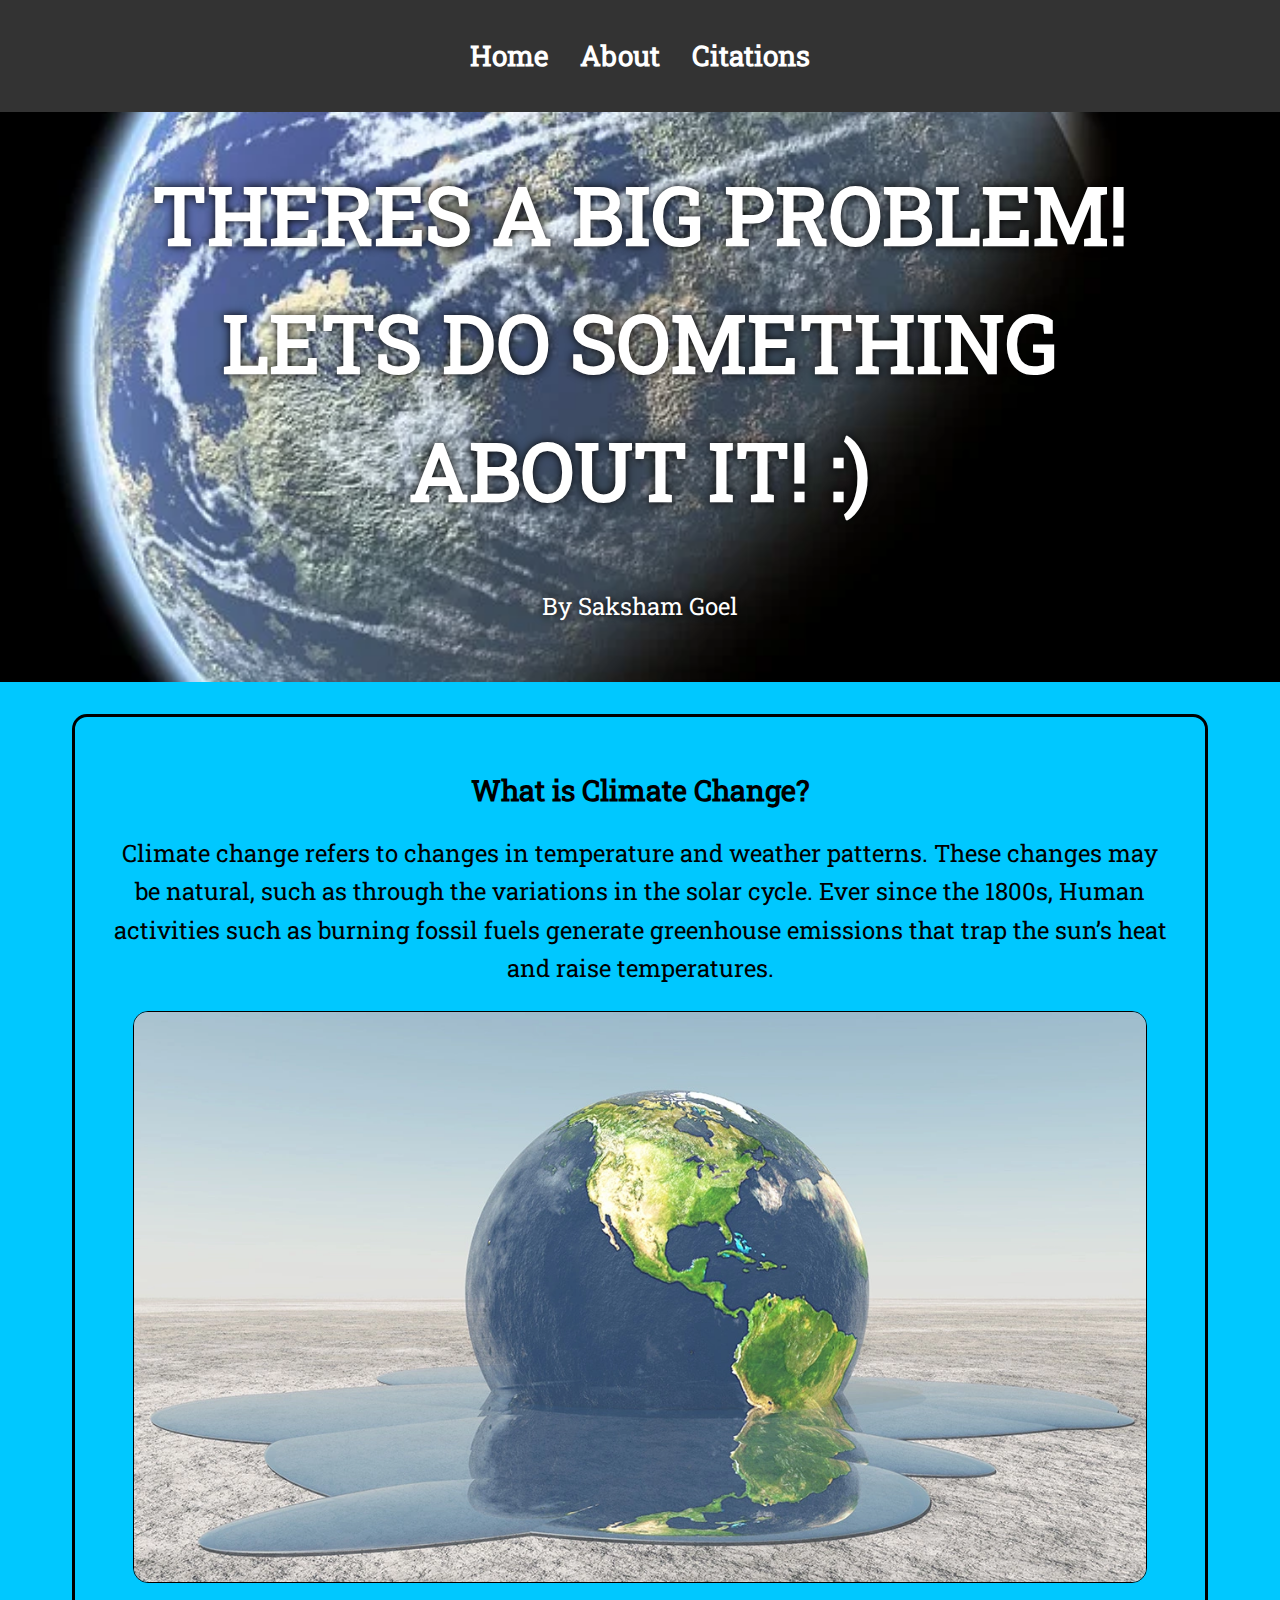
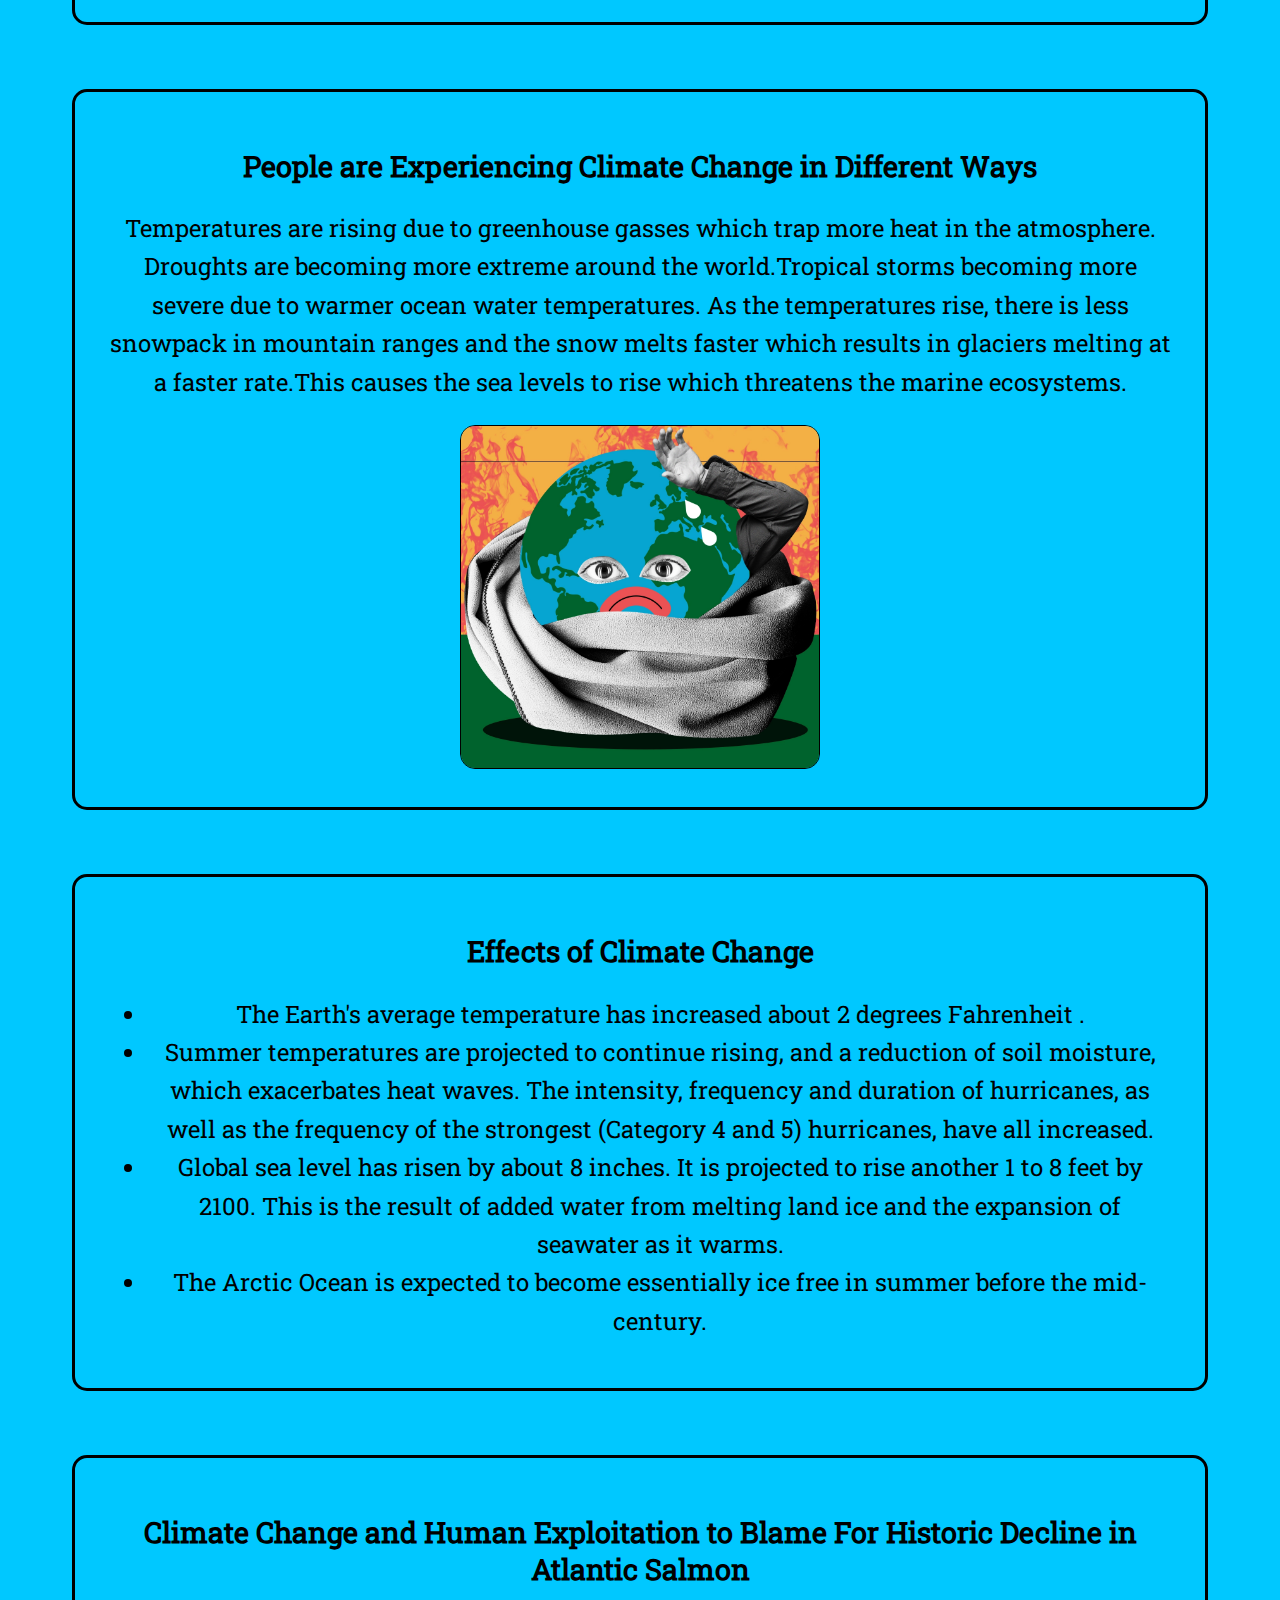
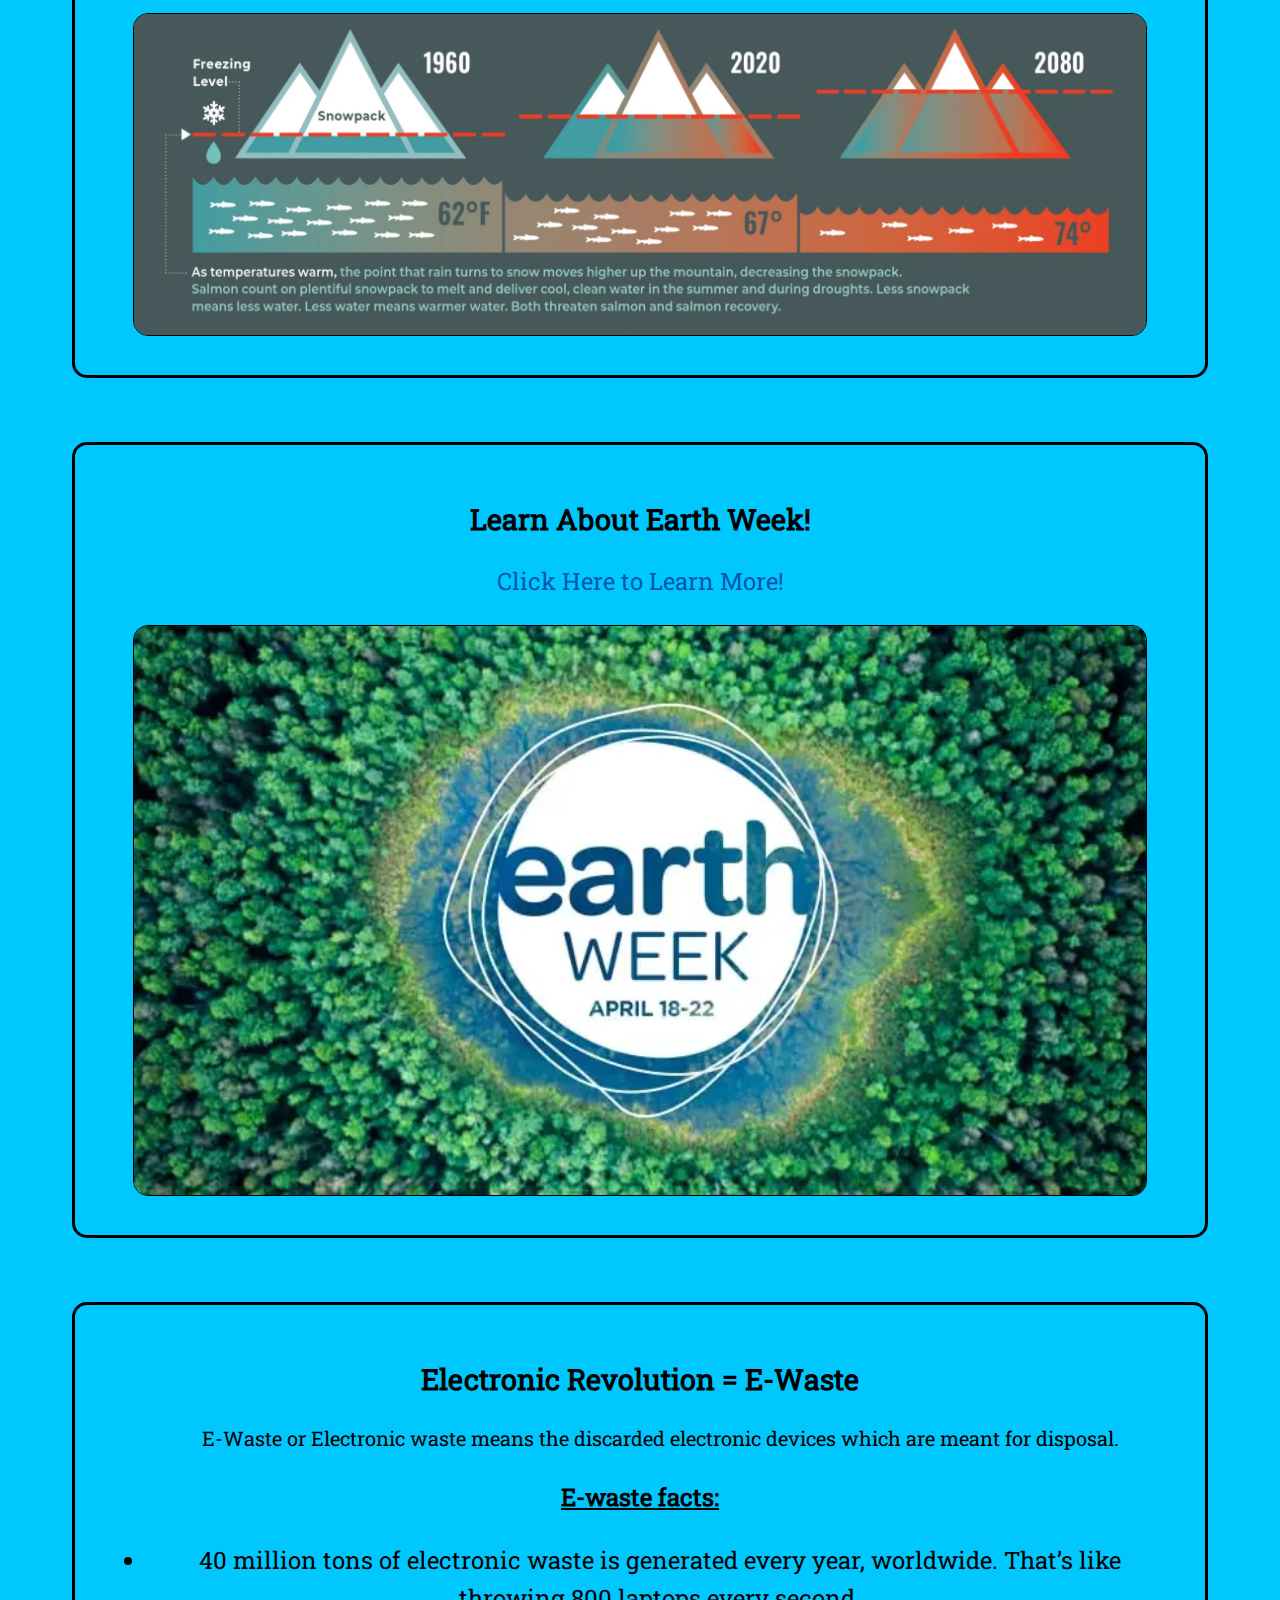
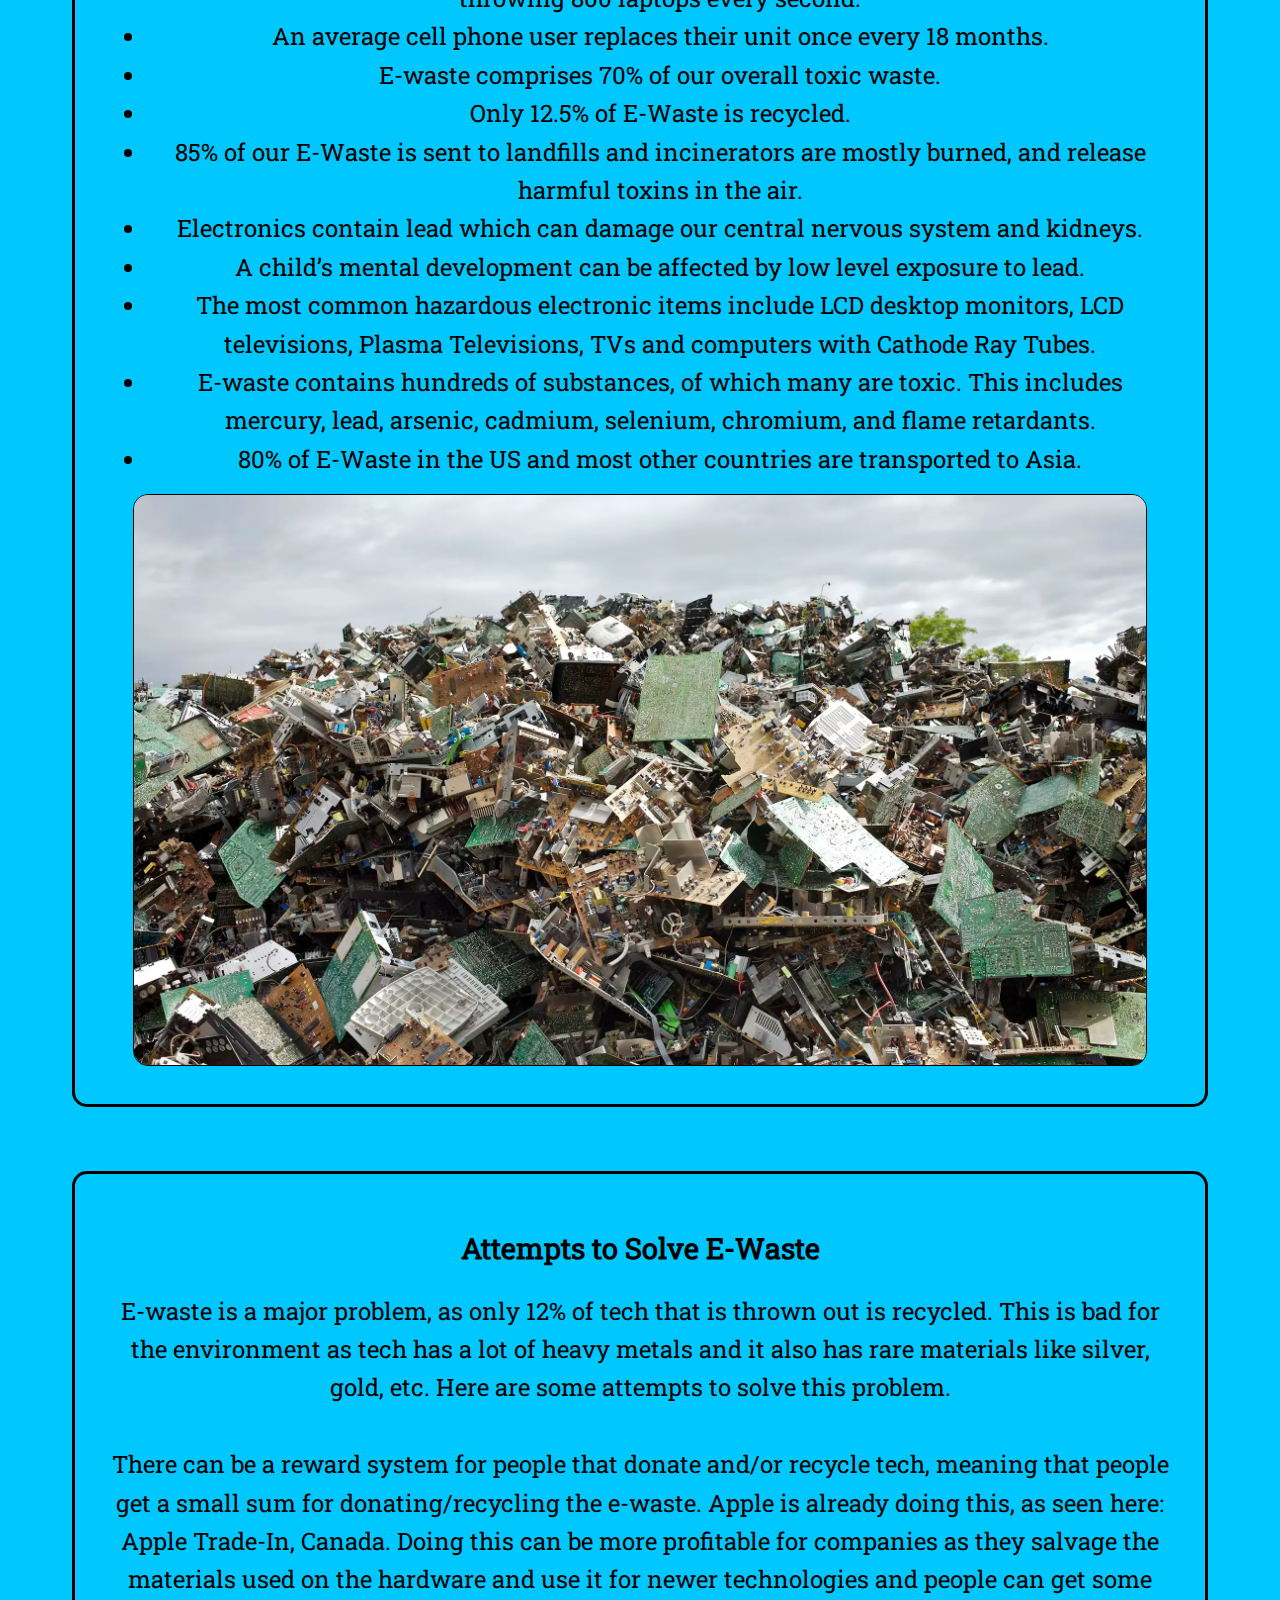
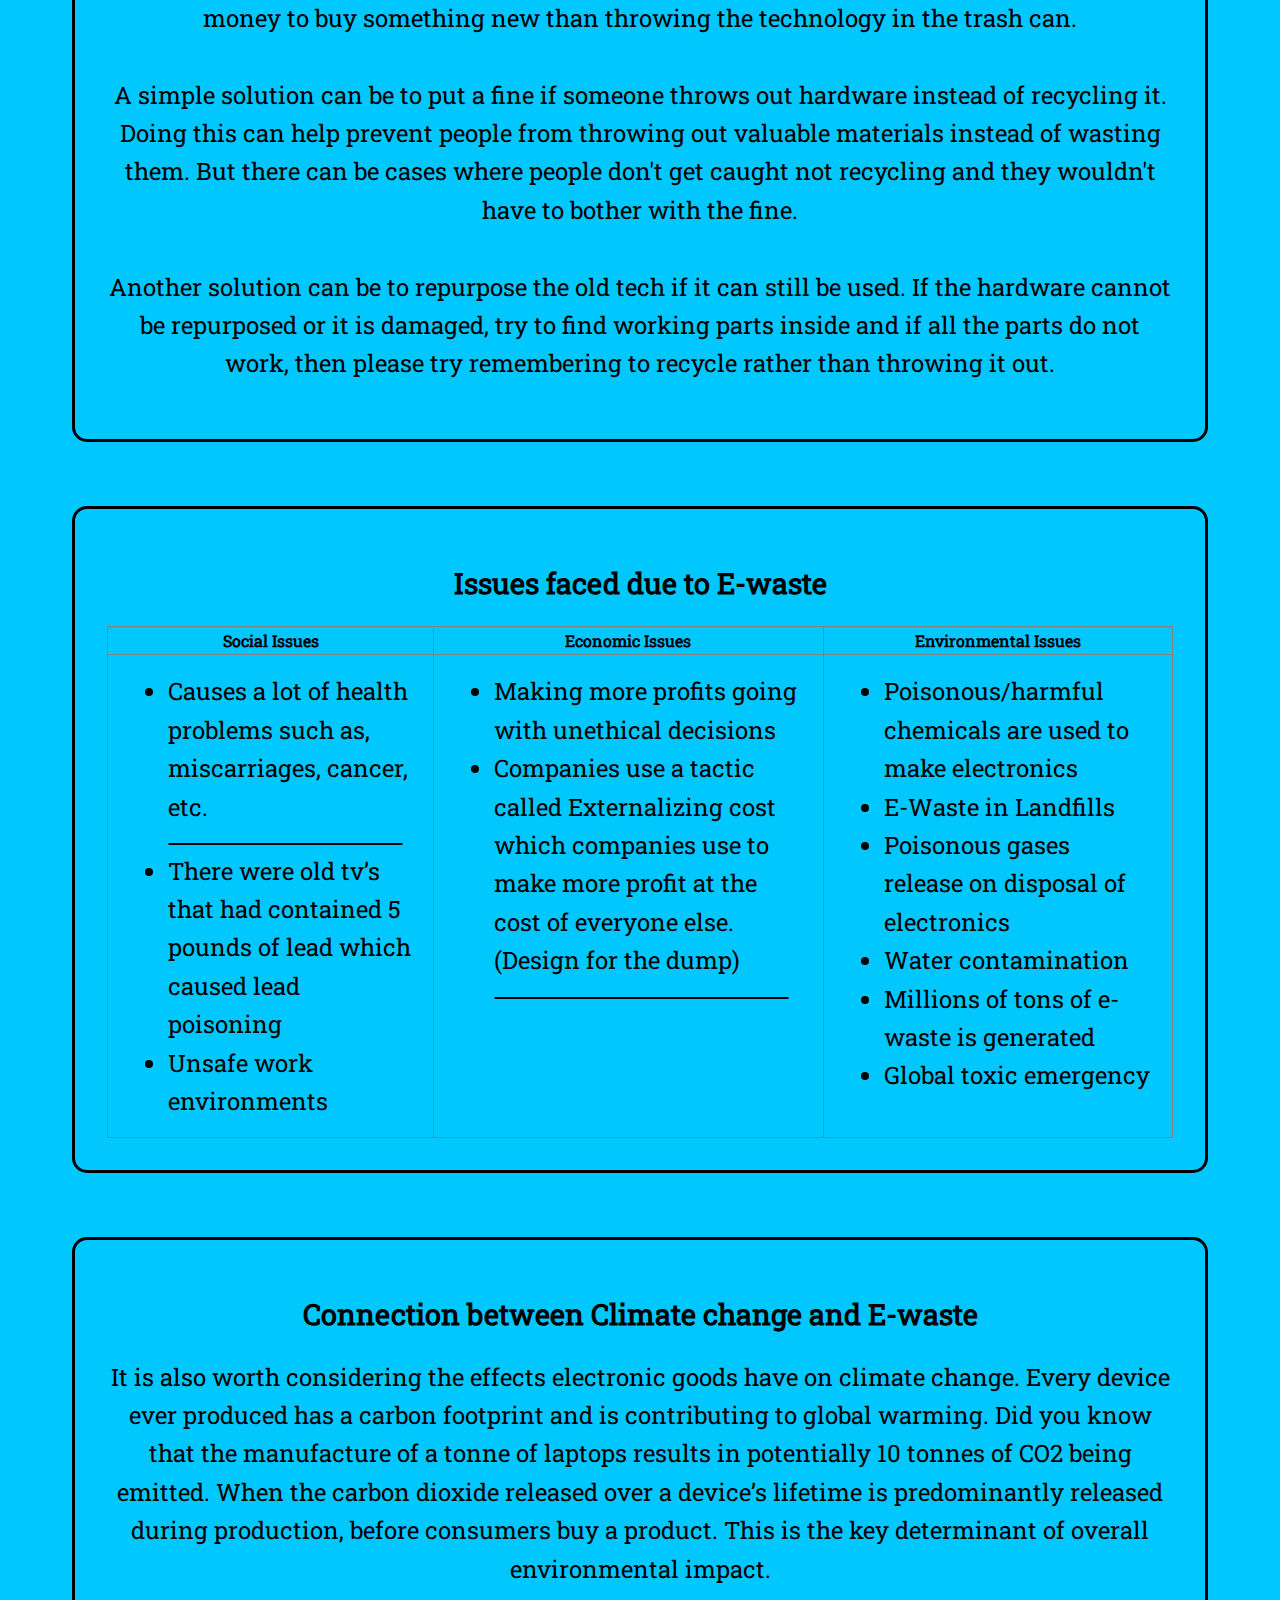
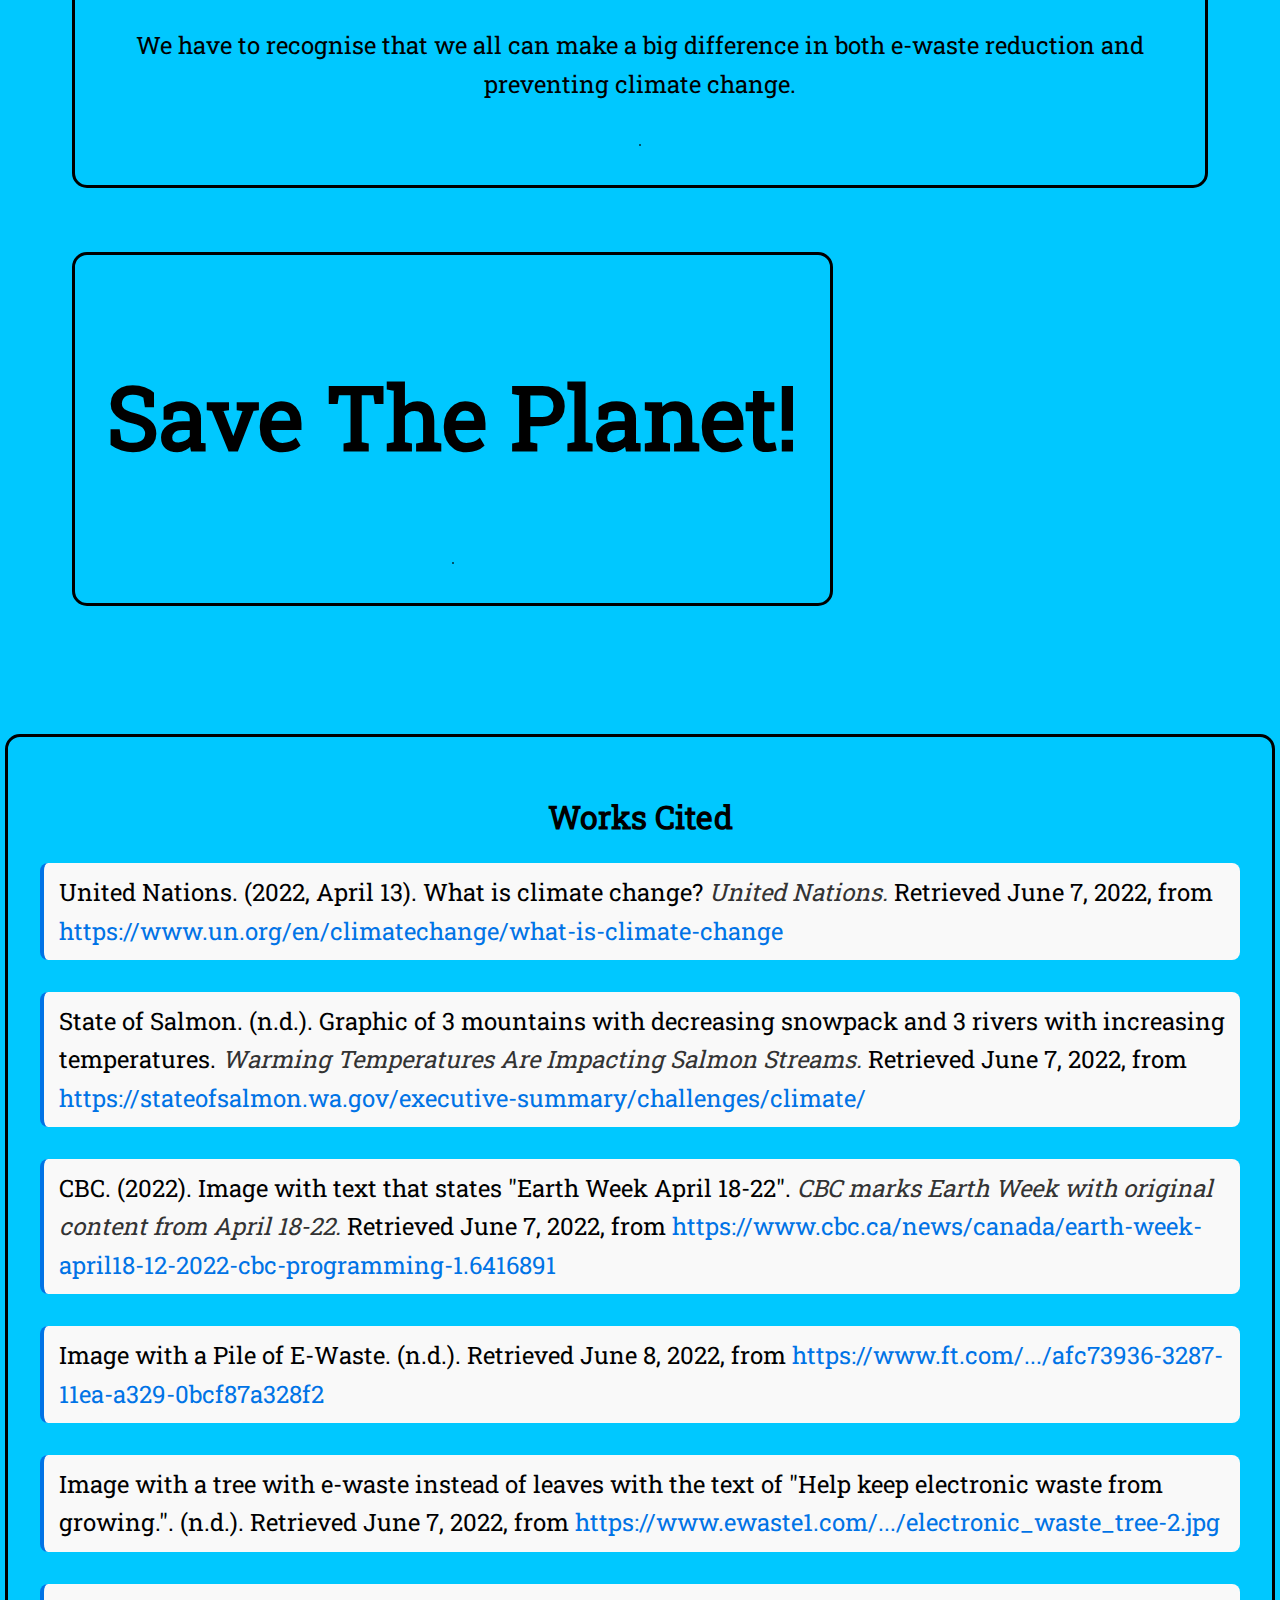
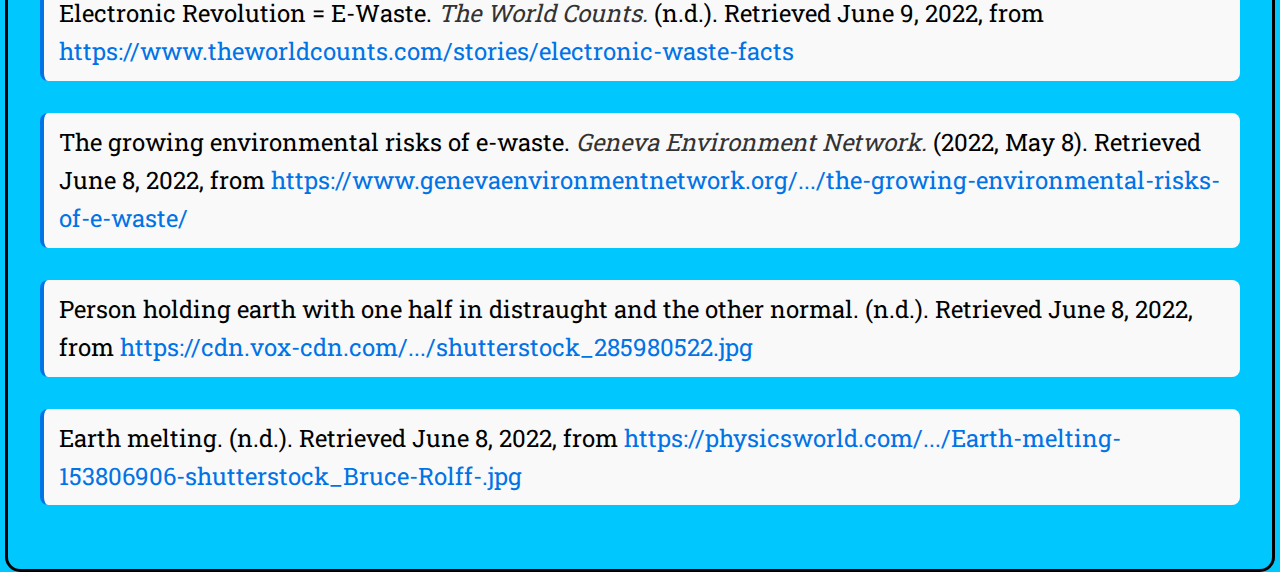
==== commit 4ea682bc: "Refactor code to update image sizes and styling in website layout" ====
--- a/index.html
+++ b/index.html
@@ -1,381 +1,497 @@
 <!DOCTYPE html>
 
 <html lang="en">
-<head>
-<meta charset="utf-8"/>
-<meta content="IE=edge" http-equiv="X-UA-Compatible"/>
-<meta content="width=device-width, initial-scale=1.0" name="viewport"/>
-<meta content="theres, a, big, problem!, lets, do, something, about, it!, :), what, is, climate, change?, change, refers, to, changes, in, temperature, and, weather, patterns, these, may, be, natural, such, as, through, the, variations, solar, cycle, ever, since, 1800s, human, activities, burning, fossil, fuels, generate, greenhouse, emissions, that, trap, sun’s, heat, raise, temperatures, earth, melting, people, are, experiencing, different, ways, rising, due, gasses, which, more, atmosphere, droughts, becoming, extreme, around, world, tropical, storms, severe, warmer, ocean, water, rise, there, less, snowpack, mountain, ranges, snow, melts, faster, results, glaciers, at, rate, this, causes, sea, levels, threatens, marine, ecosystems, feeling, effects, of, earths, average, has, increased, 2, degrees, fahrenheit, , summer, projected, continue, reduction, soil, moisture, exacerbates, waves, intensity, frequency, duration, hurricanes, well, strongest, (category, 4, 5), have, all, global, level, risen, by, 8, inches, it, another, 1, feet, 2100, result, added, from, land, ice, expansion, seawater, warms, arctic, expected, become, essentially, free, before, mid-century, exploitation, blame, for, historic, decline, atlantic, salmon, graph, learn, week!, week, electronic, revolution, =, e-waste, or, waste, means, discarded, devices, meant, disposal, facts:40, million, tons, generated, every, year, worldwide, that’s, like, throwing, 800, laptops, second, an, cell, phone, user, replaces, their, unit, once, 18, months, comprises, 70%, our, overall, toxic, only, 12, 5%, recycled, 85%, sent, landfills, incinerators, mostly, burned, release, harmful, toxins, air, electronics, contain, lead, can, damage, central, nervous, system, kidneys, child’s, mental, development, affected, low, exposure, most, common, hazardous, items, include, lcd, desktop, monitors, televisions, plasma, tvs, computers, with, cathode, ray, tubes, contains, hundreds, substances, many, includes, mercury, arsenic, cadmium, selenium, chromium, flame, retardants, 80%, us, other, countries, transported, asia, attempts, solve, major, problem, 12%, tech, thrown, out, bad, environment, lot, heavy, metals, also, rare, materials, silver, gold, etc, here, some, reward, donate, recycle, meaning, get, small, sum, donating, recycling, apple, already, doing, seen, here:, trade-in, canada, profitable, companies, they, salvage, used, on, hardware, use, newer, technologies, money, buy, new, than, technology, trash, simple, solution, put, fine, if, someone, throws, instead, help, prevent, valuable, wasting, them, but, cases, where, dont, caught, not, wouldnt, bother, repurpose, old, still, cannot, repurposed, damaged, try, find, working, parts, inside, work, then, please, remembering, rather, issues, faced, social, issues\teconomic, issues\tenvironmental, health, problems, miscarriages, cancer, were, tv’s, had, contained, 5, pounds, caused, poisoning, unsafe, environments, making, profits, going, unethical, decisions, tactic, called, externalizing, cost, make, profit, everyone, else, (design, dump), plan, dump, poisonous, chemicals, contamination, millions, emergency, connection, between, worth, considering, goods, device, produced, carbon, footprint, contributing, warming, did, you, know, manufacture, tonne, potentially, 10, tonnes, co2, being, emitted, when, dioxide, released, over, device’s, lifetime, predominantly, during, production, consumers, product, key, determinant, environmental, impact, we, recognise, difference, both, preventing, keep, growing, save" name="keywords"/>
-<link href="style.css" rel="stylesheet"/>
-<link href="rows.css" rel="stylesheet"/>
-<title>Lets do Something About it!</title>
-<script async="" crossorigin="anonymous" src="https://pagead2.googlesyndication.com/pagead/js/adsbygoogle.js?client=ca-pub-9404954589600746"></script>
-</head>
-<body>
-<script src="index.js"></script>
-<!--Navigation Bar-->
-<div class="Nav-Bar">
-<center>
-<span class="hamburger-menu" onclick="toggleMenu()">☰</span>
-<ul id="nav-links">
-<li><a href="/">Home</a></li>
-<li><a href="/About.html">About</a></li>
-<li><a href="/Citations.html">Citations</a></li>
-</ul>
-</center>
-</div>
-<!--Navigation Bar-->
-<div class="banner">
-<div class="title">
-<h1>THERES A BIG PROBLEM!<br/>LETS DO SOMETHING<br/>ABOUT IT! :)</h1>
-<p>By Saksham Goel</p>
-</div>
-</div>
-<center>
-<div class="container">
-<div class="row">
-<div class="rc">
-<center>
-<h2>What is Climate Change?</h2>
-<p>
-              Climate change refers to changes in temperature and weather
-              patterns. These changes may be natural, such as through the
-              variations in the solar cycle. Ever since the 1800s, Human
-              activities such as burning fossil fuels generate greenhouse
-              emissions that trap the sun’s heat and raise temperatures.
-            </p>
-<img alt="Earth Melting" loading="lazy" src="images/earth melting.webp" style="width: 50vw; border: 1px solid black" type="image/webp"/>
-</center>
-</div>
-</div>
-<div class="row">
-<div class="rc">
-<center>
-<h2>People are Experiencing Climate Change in Different Ways</h2>
-<p>
-              Temperatures are rising due to greenhouse gasses which trap more
-              heat in the atmosphere. Droughts are becoming more extreme around
-              the world.Tropical storms becoming more severe due to warmer ocean
-              water temperatures. As the temperatures rise, there is less
-              snowpack in mountain ranges and the snow melts faster which
-              results in glaciers melting at a faster rate.This causes the sea
-              levels to rise which threatens the marine ecosystems.
-            </p>
-<img alt="Earth Feeling The Heat" loading="lazy" src="/images/feeling the heat.webp" style="width: 28vw; border: 1px solid black" type="image/webp"/>
-</center>
-</div>
-</div>
-<div class="row">
-<div class="rc">
-<center>
-<h2>Effects of Climate Change</h2>
-</center>
-<ul>
-<li>
-              The Earth's average temperature has increased about 2 degrees
-              Fahrenheit .
-            </li>
-<li>
-              Summer temperatures are projected to continue rising, and a
-              reduction of soil moisture, which exacerbates heat waves. The
-              intensity, frequency and duration of hurricanes, as well as the
-              frequency of the strongest (Category 4 and 5) hurricanes, have all
-              increased.
-            </li>
-<li>
-              Global sea level has risen by about 8 inches. It is projected to
-              rise another 1 to 8 feet by 2100. This is the result of added
-              water from melting land ice and the expansion of seawater as it
-              warms.
-            </li>
-<li>
-              The Arctic Ocean is expected to become essentially ice free in
-              summer before the mid-century.
-            </li>
-</ul>
-</div>
-</div>
-<div class="row">
-<div class="rc">
-<center>
-<h2>
-              Climate Change and Human Exploitation to Blame For Historic
-              Decline in Atlantic Salmon
-            </h2>
-<img alt="Salmon Decline Graph Due To Climate Change" loading="lazy" src="images/salmon decline.webp" style="width: 71vw; border: 1px solid black" type="image/webp"/>
-</center>
-</div>
-</div>
-<div class="row">
-<div class="rc">
-<center>
-<h2>Learn About Earth Week!</h2>
-<a href="https://www.cbc.ca/news/canada/earth-week-april18-12-2022-cbc-programming-1.6416891"><img alt="EARTH WEEK" loading="lazy" src="images/earth week.webp" style="width: 50vw; border: 1px solid black" type="image/webp"/></a>
-</center>
-</div>
-</div>
-<div class="row">
-<div class="rc">
-<center>
-<h2 style="margin-bottom: 1px">Electronic Revolution = E-Waste</h2>
-<dd style="font-size: small">
-              E-Waste or Electronic waste means the discarded electronic devices
-              which are meant for disposal.
-            </dd>
-</center>
-<b><u><p style="margin-left: 20px">E-waste facts:</p></u></b>
-<ul type="disc">
-<li>
-              40 million tons of electronic waste is generated every year,
-              worldwide. That’s like throwing 800 laptops every second.
-            </li>
-<li>
-              An average cell phone user replaces their unit once every 18
-              months.
-            </li>
-<li>E-waste comprises 70% of our overall toxic waste.</li>
-<li>Only 12.5% of E-Waste is recycled.</li>
-<li>
-              85% of our E-Waste is sent to landfills and incinerators are
-              mostly burned, and release harmful toxins in the air.
-            </li>
-<li>
-              Electronics contain lead which can damage our central nervous
-              system and kidneys.
-            </li>
-<li>
-              A child’s mental development can be affected by low level exposure
-              to lead.
-            </li>
-<li>
-              The most common hazardous electronic items include LCD desktop
-              monitors, LCD televisions, Plasma Televisions, TVs and computers
-              with Cathode Ray Tubes.
-            </li>
-<li>
-              E-waste contains hundreds of substances, of which many are toxic.
-              This includes mercury, lead, arsenic, cadmium, selenium, chromium,
-              and flame retardants.
-            </li>
-<li>
-              80% of E-Waste in the US and most other countries are transported
-              to Asia.
-            </li>
-</ul>
-<center>
-<img alt="E-Waste" loading="lazy" src="images/e-waste.webp" style="width: 50vw; border: 1px solid black" type="image/webp"/>
-</center>
-</div>
-</div>
-<div class="row">
-<div class="rc">
-<center>
-<h2>Attempts to Solve E-Waste</h2>
-<p>
-              E-waste is a major problem, as only 12% of tech that is thrown out
-              is recycled. This is bad for the environment as tech has a lot of
-              heavy metals and it also has rare materials like silver, gold,
-              etc. Here are some attempts to solve this problem.
-              <br/><br/>
-              There can be a reward system for people that donate and/or recycle
-              tech, meaning that people get a small sum for donating/recycling
-              the e-waste. Apple is already doing this, as seen here: Apple
-              Trade-In, Canada. Doing this can be more profitable for companies
-              as they salvage the materials used on the hardware and use it for
-              newer technologies and people can get some money to buy something
-              new than throwing the technology in the trash can.
-              <br/><br/>
-              A simple solution can be to put a fine if someone throws out
-              hardware instead of recycling it. Doing this can help prevent
-              people from throwing out valuable materials instead of wasting
-              them. But there can be cases where people don't get caught not
-              recycling and they wouldn't have to bother with the fine.
-              <br/><br/>
-              Another solution can be to repurpose the old tech if it can still
-              be used. If the hardware cannot be repurposed or it is damaged,
-              try to find working parts inside and if all the parts do not work,
-              then please try remembering to recycle rather than throwing it
-              out.
-            </p>
-</center>
-</div>
-</div>
-<div class="row" style="overflow-x: auto">
-<div class="rc">
-<h2>Issues faced due to E-waste</h2>
-<table border="1px solid black" style="border-collapse: collapse">
-<tr>
-<th style="
-                  padding-left: 1.25rem;
-                  padding-right: 1.25rem;
-                  vertical-align: top;
-                ">
-                Social Issues
-              </th>
-<th style="
-                  padding-left: 1.25rem;
-                  padding-right: 1.25rem;
-                  vertical-align: top;
-                ">
-                Economic Issues
-              </th>
-<th style="
-                  padding-left: 1.25rem;
-                  padding-right: 1.25rem;
-                  vertical-align: top;
-                ">
-                Environmental Issues
-              </th>
-</tr>
-<tr>
-<td style="
-                  padding-left: 1.25rem;
-                  padding-right: 1.25rem;
-                  vertical-align: top;
-                ">
-<ul>
-<li>
-                    Causes a lot of health problems such as, miscarriages,
-                    cancer, etc.
-                  </li>
-<img alt="E-Waste Health Effects" loading="lazy" src="images/health effects.webp" style="width: 25vw; border: 1px solid black" type="image/webp"/>
-<li>
-                    There were old tv’s that had contained 5 pounds of lead
-                    which caused lead poisoning
-                  </li>
-<li>Unsafe work environments</li>
-</ul>
-</td>
-<td style="
-                  padding-left: 1.25rem;
-                  padding-right: 1.25rem;
-                  vertical-align: top;
-                ">
-<ul>
-<li>Making more profits going with unethical decisions</li>
-<li>
-                    Companies use a tactic called Externalizing cost which
-                    companies use to make more profit at the cost of everyone
-                    else. (Design for the dump)
-                  </li>
-<img alt="Plan For The Dump" loading="lazy" src="images/Plan for the dump.webp" style="width: 25vw; border: 1px solid black" type="image/webp"/>
-</ul>
-</td>
-<td style="
-                  padding-left: 1.25rem;
-                  padding-right: 1.25rem;
-                  vertical-align: top;
-                ">
-<ul>
-<li>
-                    Poisonous/harmful chemicals are used to make electronics
-                  </li>
-<li>E-Waste in Landfills</li>
-<li>Poisonous gases release on disposal of electronics</li>
-<li>Water contamination</li>
-<li>Millions of tons of e-waste is generated</li>
-<li>Global toxic emergency</li>
-</ul>
-</td>
-</tr>
-</table>
-</div>
-</div>
-<div class="row">
-<div class="rc">
-<center>
-<h2>Connection between Climate change and E-waste</h2>
-<p>
-              It is also worth considering the effects electronic goods have on
-              climate change. Every device ever produced has a carbon footprint
-              and is contributing to global warming. Did you know that the
-              manufacture of a tonne of laptops results in potentially 10 tonnes
-              of CO2 being emitted. When the carbon dioxide released over a
-              device’s lifetime is predominantly released during production,
-              before consumers buy a product. This is the key determinant of
-              overall environmental impact. <br/><br/>
-              We have to recognise that we all can make a big difference in both
-              e-waste reduction and preventing climate change.
-            </p>
-<img alt="Help keep electronic waste from growing." loading="lazy" src="images/electronic_waste_tree.webp" style="width: 50vw; border: 1px solid black" type="image/webp"/>
-</center>
-</div>
-</div>
-<div class="row">
-<div class="rc">
-<center>
-<h1 style="font-size: 5.5rem">Save The Planet!</h1>
-<img alt="Global Warming" loading="lazy" src="images/earth in half.webp" style="width: 50vw; border: 1px solid black" type="image/webp"/>
-</center>
-</div>
-</div>
-</div>
-</center>
-<!-- Citations -->
-<div class="about">
-<center><h1>Works Cited</h1></center>
-<ul class="citation-list">
-<li class="citation-item">
+  <head>
+    <meta charset="utf-8" />
+    <meta content="IE=edge" http-equiv="X-UA-Compatible" />
+    <meta content="width=device-width, initial-scale=1.0" name="viewport" />
+    <meta
+      content="theres, a, big, problem!, lets, do, something, about, it!, :), what, is, climate, change?, change, refers, to, changes, in, temperature, and, weather, patterns, these, may, be, natural, such, as, through, the, variations, solar, cycle, ever, since, 1800s, human, activities, burning, fossil, fuels, generate, greenhouse, emissions, that, trap, sun’s, heat, raise, temperatures, earth, melting, people, are, experiencing, different, ways, rising, due, gasses, which, more, atmosphere, droughts, becoming, extreme, around, world, tropical, storms, severe, warmer, ocean, water, rise, there, less, snowpack, mountain, ranges, snow, melts, faster, results, glaciers, at, rate, this, causes, sea, levels, threatens, marine, ecosystems, feeling, effects, of, earths, average, has, increased, 2, degrees, fahrenheit, , summer, projected, continue, reduction, soil, moisture, exacerbates, waves, intensity, frequency, duration, hurricanes, well, strongest, (category, 4, 5), have, all, global, level, risen, by, 8, inches, it, another, 1, feet, 2100, result, added, from, land, ice, expansion, seawater, warms, arctic, expected, become, essentially, free, before, mid-century, exploitation, blame, for, historic, decline, atlantic, salmon, graph, learn, week!, week, electronic, revolution, =, e-waste, or, waste, means, discarded, devices, meant, disposal, facts:40, million, tons, generated, every, year, worldwide, that’s, like, throwing, 800, laptops, second, an, cell, phone, user, replaces, their, unit, once, 18, months, comprises, 70%, our, overall, toxic, only, 12, 5%, recycled, 85%, sent, landfills, incinerators, mostly, burned, release, harmful, toxins, air, electronics, contain, lead, can, damage, central, nervous, system, kidneys, child’s, mental, development, affected, low, exposure, most, common, hazardous, items, include, lcd, desktop, monitors, televisions, plasma, tvs, computers, with, cathode, ray, tubes, contains, hundreds, substances, many, includes, mercury, arsenic, cadmium, selenium, chromium, flame, retardants, 80%, us, other, countries, transported, asia, attempts, solve, major, problem, 12%, tech, thrown, out, bad, environment, lot, heavy, metals, also, rare, materials, silver, gold, etc, here, some, reward, donate, recycle, meaning, get, small, sum, donating, recycling, apple, already, doing, seen, here:, trade-in, canada, profitable, companies, they, salvage, used, on, hardware, use, newer, technologies, money, buy, new, than, technology, trash, simple, solution, put, fine, if, someone, throws, instead, help, prevent, valuable, wasting, them, but, cases, where, dont, caught, not, wouldnt, bother, repurpose, old, still, cannot, repurposed, damaged, try, find, working, parts, inside, work, then, please, remembering, rather, issues, faced, social, issues\teconomic, issues\tenvironmental, health, problems, miscarriages, cancer, were, tv’s, had, contained, 5, pounds, caused, poisoning, unsafe, environments, making, profits, going, unethical, decisions, tactic, called, externalizing, cost, make, profit, everyone, else, (design, dump), plan, dump, poisonous, chemicals, contamination, millions, emergency, connection, between, worth, considering, goods, device, produced, carbon, footprint, contributing, warming, did, you, know, manufacture, tonne, potentially, 10, tonnes, co2, being, emitted, when, dioxide, released, over, device’s, lifetime, predominantly, during, production, consumers, product, key, determinant, environmental, impact, we, recognise, difference, both, preventing, keep, growing, save"
+      name="keywords"
+    />
+    <link href="style.css" rel="stylesheet" />
+    <link href="rows.css" rel="stylesheet" />
+    <title>Lets do Something About it!</title>
+    <script
+      async=""
+      crossorigin="anonymous"
+      src="https://pagead2.googlesyndication.com/pagead/js/adsbygoogle.js?client=ca-pub-9404954589600746"
+    ></script>
+  </head>
+  <body>
+    <script src="index.js"></script>
+    <!--Navigation Bar-->
+    <div class="Nav-Bar">
+      <center>
+        <span class="hamburger-menu" onclick="toggleMenu()">☰</span>
+        <ul id="nav-links">
+          <li><a href="/">Home</a></li>
+          <li><a href="/About">About</a></li>
+          <li><a href="/Citations">Citations</a></li>
+        </ul>
+      </center>
+    </div>
+    <!--Navigation Bar-->
+    <div class="banner">
+      <div class="title">
+        <h1>THERES A BIG PROBLEM!<br />LETS DO SOMETHING<br />ABOUT IT! :)</h1>
+        <p>By Saksham Goel</p>
+      </div>
+    </div>
+    <center>
+      <div class="container">
+        <div class="row">
+          <div class="rc">
+            <center>
+              <h2>What is Climate Change?</h2>
+              <p>
+                Climate change refers to changes in temperature and weather
+                patterns. These changes may be natural, such as through the
+                variations in the solar cycle. Ever since the 1800s, Human
+                activities such as burning fossil fuels generate greenhouse
+                emissions that trap the sun’s heat and raise temperatures.
+              </p>
+              <img
+                alt="Earth Melting"
+                loading="lazy"
+                src="images/earth melting.webp"
+                style="width: 1200px%; border: 1px solid black"
+                type="image/webp"
+              />
+            </center>
+          </div>
+        </div>
+        <div class="row">
+          <div class="rc">
+            <center>
+              <h2>People are Experiencing Climate Change in Different Ways</h2>
+              <p>
+                Temperatures are rising due to greenhouse gasses which trap more
+                heat in the atmosphere. Droughts are becoming more extreme
+                around the world.Tropical storms becoming more severe due to
+                warmer ocean water temperatures. As the temperatures rise, there
+                is less snowpack in mountain ranges and the snow melts faster
+                which results in glaciers melting at a faster rate.This causes
+                the sea levels to rise which threatens the marine ecosystems.
+              </p>
+              <img
+                alt="Earth Feeling The Heat"
+                loading="lazy"
+                src="/images/feeling the heat.webp"
+                style="width: 28vw; border: 1px solid black"
+                type="image/webp"
+              />
+            </center>
+          </div>
+        </div>
+        <div class="row">
+          <div class="rc">
+            <center>
+              <h2>Effects of Climate Change</h2>
+            </center>
+            <ul>
+              <li>
+                The Earth's average temperature has increased about 2 degrees
+                Fahrenheit .
+              </li>
+              <li>
+                Summer temperatures are projected to continue rising, and a
+                reduction of soil moisture, which exacerbates heat waves. The
+                intensity, frequency and duration of hurricanes, as well as the
+                frequency of the strongest (Category 4 and 5) hurricanes, have
+                all increased.
+              </li>
+              <li>
+                Global sea level has risen by about 8 inches. It is projected to
+                rise another 1 to 8 feet by 2100. This is the result of added
+                water from melting land ice and the expansion of seawater as it
+                warms.
+              </li>
+              <li>
+                The Arctic Ocean is expected to become essentially ice free in
+                summer before the mid-century.
+              </li>
+            </ul>
+          </div>
+        </div>
+        <div class="row">
+          <div class="rc">
+            <center>
+              <h2>
+                Climate Change and Human Exploitation to Blame For Historic
+                Decline in Atlantic Salmon
+              </h2>
+              <img
+                alt="Salmon Decline Graph Due To Climate Change"
+                loading="lazy"
+                src="images/salmon decline.webp"
+                style="width: 1200px%; border: 1px solid black"
+                type="image/webp"
+              />
+            </center>
+          </div>
+        </div>
+        <div class="row">
+          <div class="rc">
+            <center>
+              <h2>Learn About Earth Week!</h2>
+              <a
+                href="https://www.cbc.ca/news/canada/earth-week-april18-12-2022-cbc-programming-1.6416891"
+                ><p>Click Here to Learn More!</p></a
+              >
+              <img
+                alt="EARTH WEEK"
+                loading="lazy"
+                src="images/earth week.webp"
+                style="width: 1200px; border: 1px solid black"
+                type="image/webp"
+              />
+            </center>
+          </div>
+        </div>
+        <div class="row">
+          <div class="rc">
+            <center>
+              <h2>Electronic Revolution = E-Waste</h2>
+              <dd style="font-size: 1.25rem">
+                E-Waste or Electronic waste means the discarded electronic
+                devices which are meant for disposal.
+              </dd>
+            </center>
+            <b
+              ><u><p>E-waste facts:</p></u></b
+            >
+            <ul type="disc">
+              <li>
+                40 million tons of electronic waste is generated every year,
+                worldwide. That’s like throwing 800 laptops every second.
+              </li>
+              <li>
+                An average cell phone user replaces their unit once every 18
+                months.
+              </li>
+              <li>E-waste comprises 70% of our overall toxic waste.</li>
+              <li>Only 12.5% of E-Waste is recycled.</li>
+              <li>
+                85% of our E-Waste is sent to landfills and incinerators are
+                mostly burned, and release harmful toxins in the air.
+              </li>
+              <li>
+                Electronics contain lead which can damage our central nervous
+                system and kidneys.
+              </li>
+              <li>
+                A child’s mental development can be affected by low level
+                exposure to lead.
+              </li>
+              <li>
+                The most common hazardous electronic items include LCD desktop
+                monitors, LCD televisions, Plasma Televisions, TVs and computers
+                with Cathode Ray Tubes.
+              </li>
+              <li>
+                E-waste contains hundreds of substances, of which many are
+                toxic. This includes mercury, lead, arsenic, cadmium, selenium,
+                chromium, and flame retardants.
+              </li>
+              <li>
+                80% of E-Waste in the US and most other countries are
+                transported to Asia.
+              </li>
+            </ul>
+            <center>
+              <img
+                alt="E-Waste"
+                loading="lazy"
+                src="images/e-waste.webp"
+                style="width: 1200px%; border: 1px solid black"
+                type="image/webp"
+              />
+            </center>
+          </div>
+        </div>
+        <div class="row">
+          <div class="rc">
+            <center>
+              <h2>Attempts to Solve E-Waste</h2>
+              <p>
+                E-waste is a major problem, as only 12% of tech that is thrown
+                out is recycled. This is bad for the environment as tech has a
+                lot of heavy metals and it also has rare materials like silver,
+                gold, etc. Here are some attempts to solve this problem.
+                <br /><br />
+                There can be a reward system for people that donate and/or
+                recycle tech, meaning that people get a small sum for
+                donating/recycling the e-waste. Apple is already doing this, as
+                seen here: Apple Trade-In, Canada. Doing this can be more
+                profitable for companies as they salvage the materials used on
+                the hardware and use it for newer technologies and people can
+                get some money to buy something new than throwing the technology
+                in the trash can.
+                <br /><br />
+                A simple solution can be to put a fine if someone throws out
+                hardware instead of recycling it. Doing this can help prevent
+                people from throwing out valuable materials instead of wasting
+                them. But there can be cases where people don't get caught not
+                recycling and they wouldn't have to bother with the fine.
+                <br /><br />
+                Another solution can be to repurpose the old tech if it can
+                still be used. If the hardware cannot be repurposed or it is
+                damaged, try to find working parts inside and if all the parts
+                do not work, then please try remembering to recycle rather than
+                throwing it out.
+              </p>
+            </center>
+          </div>
+        </div>
+        <div class="row" style="overflow-x: auto">
+          <div class="rc">
+            <h2>Issues faced due to E-waste</h2>
+            <table border="1px solid black" style="border-collapse: collapse">
+              <tr>
+                <th
+                  style="
+                    padding-left: 1.25rem;
+                    padding-right: 1.25rem;
+                    vertical-align: top;
+                  "
+                >
+                  Social Issues
+                </th>
+                <th
+                  style="
+                    padding-left: 1.25rem;
+                    padding-right: 1.25rem;
+                    vertical-align: top;
+                  "
+                >
+                  Economic Issues
+                </th>
+                <th
+                  style="
+                    padding-left: 1.25rem;
+                    padding-right: 1.25rem;
+                    vertical-align: top;
+                  "
+                >
+                  Environmental Issues
+                </th>
+              </tr>
+              <tr>
+                <td
+                  style="
+                    padding-left: 1.25rem;
+                    padding-right: 1.25rem;
+                    vertical-align: top;
+                  "
+                >
+                  <ul>
+                    <li>
+                      Causes a lot of health problems such as, miscarriages,
+                      cancer, etc.
+                    </li>
+                    <img
+                      alt="E-Waste Health Effects"
+                      loading="lazy"
+                      src="images/health effects.webp"
+                      style="width: 25vw; border: 1px solid black"
+                      type="image/webp"
+                    />
+                    <li>
+                      There were old tv’s that had contained 5 pounds of lead
+                      which caused lead poisoning
+                    </li>
+                    <li>Unsafe work environments</li>
+                  </ul>
+                </td>
+                <td
+                  style="
+                    padding-left: 1.25rem;
+                    padding-right: 1.25rem;
+                    vertical-align: top;
+                  "
+                >
+                  <ul>
+                    <li>Making more profits going with unethical decisions</li>
+                    <li>
+                      Companies use a tactic called Externalizing cost which
+                      companies use to make more profit at the cost of everyone
+                      else. (Design for the dump)
+                    </li>
+                    <img
+                      alt="Plan For The Dump"
+                      loading="lazy"
+                      src="images/Plan for the dump.webp"
+                      style="width: 25vw; border: 1px solid black"
+                      type="image/webp"
+                    />
+                  </ul>
+                </td>
+                <td
+                  style="
+                    padding-left: 1.25rem;
+                    padding-right: 1.25rem;
+                    vertical-align: top;
+                  "
+                >
+                  <ul>
+                    <li>
+                      Poisonous/harmful chemicals are used to make electronics
+                    </li>
+                    <li>E-Waste in Landfills</li>
+                    <li>Poisonous gases release on disposal of electronics</li>
+                    <li>Water contamination</li>
+                    <li>Millions of tons of e-waste is generated</li>
+                    <li>Global toxic emergency</li>
+                  </ul>
+                </td>
+              </tr>
+            </table>
+          </div>
+        </div>
+        <div class="row">
+          <div class="rc">
+            <center>
+              <h2>Connection between Climate change and E-waste</h2>
+              <p>
+                It is also worth considering the effects electronic goods have
+                on climate change. Every device ever produced has a carbon
+                footprint and is contributing to global warming. Did you know
+                that the manufacture of a tonne of laptops results in
+                potentially 10 tonnes of CO2 being emitted. When the carbon
+                dioxide released over a device’s lifetime is predominantly
+                released during production, before consumers buy a product. This
+                is the key determinant of overall environmental impact.
+                <br /><br />
+                We have to recognise that we all can make a big difference in
+                both e-waste reduction and preventing climate change.
+              </p>
+              <img
+                alt="Help keep electronic waste from growing."
+                loading="lazy"
+                src="images/electronic_waste_tree.webp"
+                style="width: 1200px%; border: 1px solid black"
+                type="image/webp"
+              />
+            </center>
+          </div>
+        </div>
+        <div class="row">
+          <div class="rc">
+            <center>
+              <h1 style="font-size: 5.5rem">Save The Planet!</h1>
+              <img
+                alt="Global Warming"
+                loading="lazy"
+                src="images/earth in half.webp"
+                style="width: 1200px%; border: 1px solid black"
+                type="image/webp"
+              />
+            </center>
+          </div>
+        </div>
+      </div>
+    </center>
+    <!-- Citations -->
+    <div class="about">
+      <center><h1>Works Cited</h1></center>
+      <ul class="citation-list">
+        <li class="citation-item">
           United Nations. (2022, April 13). What is climate change?
           <em>United Nations.</em> Retrieved June 7, 2022, from
-          <a class="citation-link" href="https://www.un.org/en/climatechange/what-is-climate-change">https://www.un.org/en/climatechange/what-is-climate-change</a>
-</li>
-<li class="citation-item">
+          <a
+            class="citation-link"
+            href="https://www.un.org/en/climatechange/what-is-climate-change"
+            >https://www.un.org/en/climatechange/what-is-climate-change</a
+          >
+        </li>
+        <li class="citation-item">
           State of Salmon. (n.d.). Graphic of 3 mountains with decreasing
           snowpack and 3 rivers with increasing temperatures.
           <em>Warming Temperatures Are Impacting Salmon Streams.</em> Retrieved
           June 7, 2022, from
-          <a class="citation-link" href="https://stateofsalmon.wa.gov/executive-summary/challenges/climate/">https://stateofsalmon.wa.gov/executive-summary/challenges/climate/</a>
-</li>
-<li class="citation-item">
+          <a
+            class="citation-link"
+            href="https://stateofsalmon.wa.gov/executive-summary/challenges/climate/"
+            >https://stateofsalmon.wa.gov/executive-summary/challenges/climate/</a
+          >
+        </li>
+        <li class="citation-item">
           CBC. (2022). Image with text that states "Earth Week April 18-22".
           <em>CBC marks Earth Week with original content from April 18-22.</em>
           Retrieved June 7, 2022, from
-          <a class="citation-link" href="https://www.cbc.ca/news/canada/earth-week-april18-12-2022-cbc-programming-1.6416891">https://www.cbc.ca/news/canada/earth-week-april18-12-2022-cbc-programming-1.6416891</a>
-</li>
-<li class="citation-item">
+          <a
+            class="citation-link"
+            href="https://www.cbc.ca/news/canada/earth-week-april18-12-2022-cbc-programming-1.6416891"
+            >https://www.cbc.ca/news/canada/earth-week-april18-12-2022-cbc-programming-1.6416891</a
+          >
+        </li>
+        <li class="citation-item">
           Image with a Pile of E-Waste. (n.d.). Retrieved June 8, 2022, from
-          <a class="citation-link" href="https://www.ft.com/__origami/service/image/v2/images/raw/http%3A%2F%2Fcom.ft.imagepublish.upp-prod-eu.s3.amazonaws.com%2Fafc73936-3287-11ea-a329-0bcf87a328f2?dpr=1&amp;fit=scale-down&amp;source=next&amp;width=700">
+          <a
+            class="citation-link"
+            href="https://www.ft.com/__origami/service/image/v2/images/raw/http%3A%2F%2Fcom.ft.imagepublish.upp-prod-eu.s3.amazonaws.com%2Fafc73936-3287-11ea-a329-0bcf87a328f2?dpr=1&amp;fit=scale-down&amp;source=next&amp;width=700"
+          >
             https://www.ft.com/.../afc73936-3287-11ea-a329-0bcf87a328f2
           </a>
-</li>
-<li class="citation-item">
+        </li>
+        <li class="citation-item">
           Image with a tree with e-waste instead of leaves with the text of
           "Help keep electronic waste from growing.". (n.d.). Retrieved June 7,
           2022, from
-          <a class="citation-link" href="https://www.ewaste1.com/wp-content/uploads/2017/06/electronic_waste_tree-2.jpg">https://www.ewaste1.com/.../electronic_waste_tree-2.jpg</a>
-</li>
-<li class="citation-item">
+          <a
+            class="citation-link"
+            href="https://www.ewaste1.com/wp-content/uploads/2017/06/electronic_waste_tree-2.jpg"
+            >https://www.ewaste1.com/.../electronic_waste_tree-2.jpg</a
+          >
+        </li>
+        <li class="citation-item">
           Electronic Revolution = E-Waste. <em>The World Counts.</em> (n.d.).
           Retrieved June 9, 2022, from
-          <a class="citation-link" href="https://www.theworldcounts.com/stories/electronic-waste-facts">https://www.theworldcounts.com/stories/electronic-waste-facts</a>
-</li>
-<li class="citation-item">
+          <a
+            class="citation-link"
+            href="https://www.theworldcounts.com/stories/electronic-waste-facts"
+            >https://www.theworldcounts.com/stories/electronic-waste-facts</a
+          >
+        </li>
+        <li class="citation-item">
           The growing environmental risks of e-waste.
           <em>Geneva Environment Network.</em> (2022, May 8). Retrieved June 8,
           2022, from
-          <a class="citation-link" href="https://www.genevaenvironmentnetwork.org/resources/updates/the-growing-environmental-risks-of-e-waste/">
+          <a
+            class="citation-link"
+            href="https://www.genevaenvironmentnetwork.org/resources/updates/the-growing-environmental-risks-of-e-waste/"
+          >
             https://www.genevaenvironmentnetwork.org/.../the-growing-environmental-risks-of-e-waste/
           </a>
-</li>
-<li class="citation-item">
+        </li>
+        <li class="citation-item">
           Person holding earth with one half in distraught and the other normal.
           (n.d.). Retrieved June 8, 2022, from
-          <a class="citation-link" href="https://cdn.vox-cdn.com/thumbor/pbWzK4QOzYgSZegof4eaK5xp9iQ=/1400x1050/filters:format(jpeg)/cdn.vox-cdn.com/uploads/chorus_asset/file/13439425/shutterstock_285980522.jpg">
+          <a
+            class="citation-link"
+            href="https://cdn.vox-cdn.com/thumbor/pbWzK4QOzYgSZegof4eaK5xp9iQ=/1400x1050/filters:format(jpeg)/cdn.vox-cdn.com/uploads/chorus_asset/file/13439425/shutterstock_285980522.jpg"
+          >
             https://cdn.vox-cdn.com/.../shutterstock_285980522.jpg
           </a>
-</li>
-<li class="citation-item">
+        </li>
+        <li class="citation-item">
           Earth melting. (n.d.). Retrieved June 8, 2022, from
-          <a class="citation-link" href="https://physicsworld.com/wp-content/uploads/2021/10/Earth-melting-153806906-shutterstock_Bruce-Rolff-.jpg">
+          <a
+            class="citation-link"
+            href="https://physicsworld.com/wp-content/uploads/2021/10/Earth-melting-153806906-shutterstock_Bruce-Rolff-.jpg"
+          >
             https://physicsworld.com/.../Earth-melting-153806906-shutterstock_Bruce-Rolff-.jpg
           </a>
-</li>
-</ul>
-</div>
-<!-- Global site tag (gtag.js) - Google Analytics -->
-<script async="" src="https://www.googletagmanager.com/gtag/js?id=G-Y87JGW8814"></script>
-<script>
+        </li>
+      </ul>
+    </div>
+    <!-- Global site tag (gtag.js) - Google Analytics -->
+    <script
+      async=""
+      src="https://www.googletagmanager.com/gtag/js?id=G-Y87JGW8814"
+    ></script>
+    <script>
       window.dataLayer = window.dataLayer || [];
       function gtag() {
         dataLayer.push(arguments);
@@ -383,7 +499,7 @@
       gtag("js", new Date());
       gtag("config", "G-Y87JGW8814");
     </script>
-<script>
+    <script>
       function toggleMenu() {
         var menu = document.getElementById("nav-links");
         var navbar = document.querySelector(".Nav-Bar");
@@ -391,5 +507,5 @@
         navbar.classList.toggle("expanded"); // Add 'expanded' class to grow the navbar smoothly
       }
     </script>
-</body>
+  </body>
 </html>
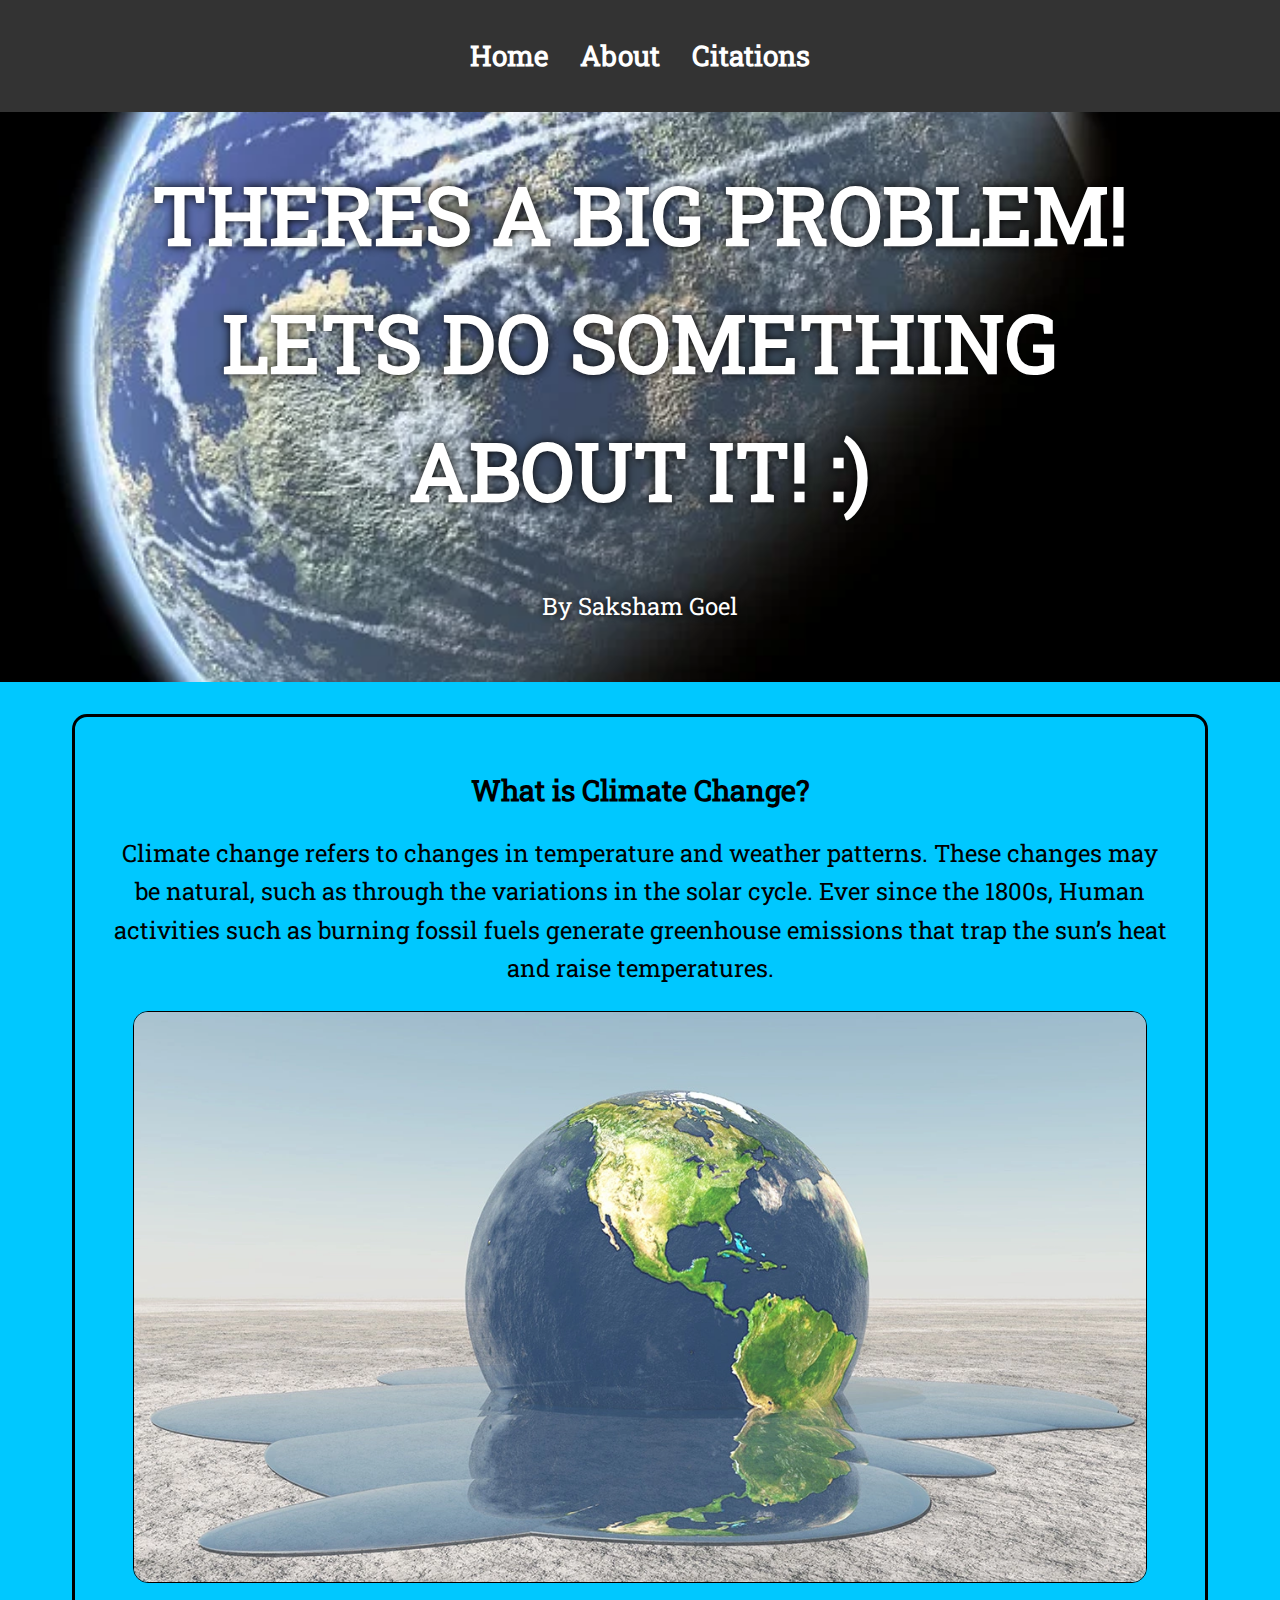
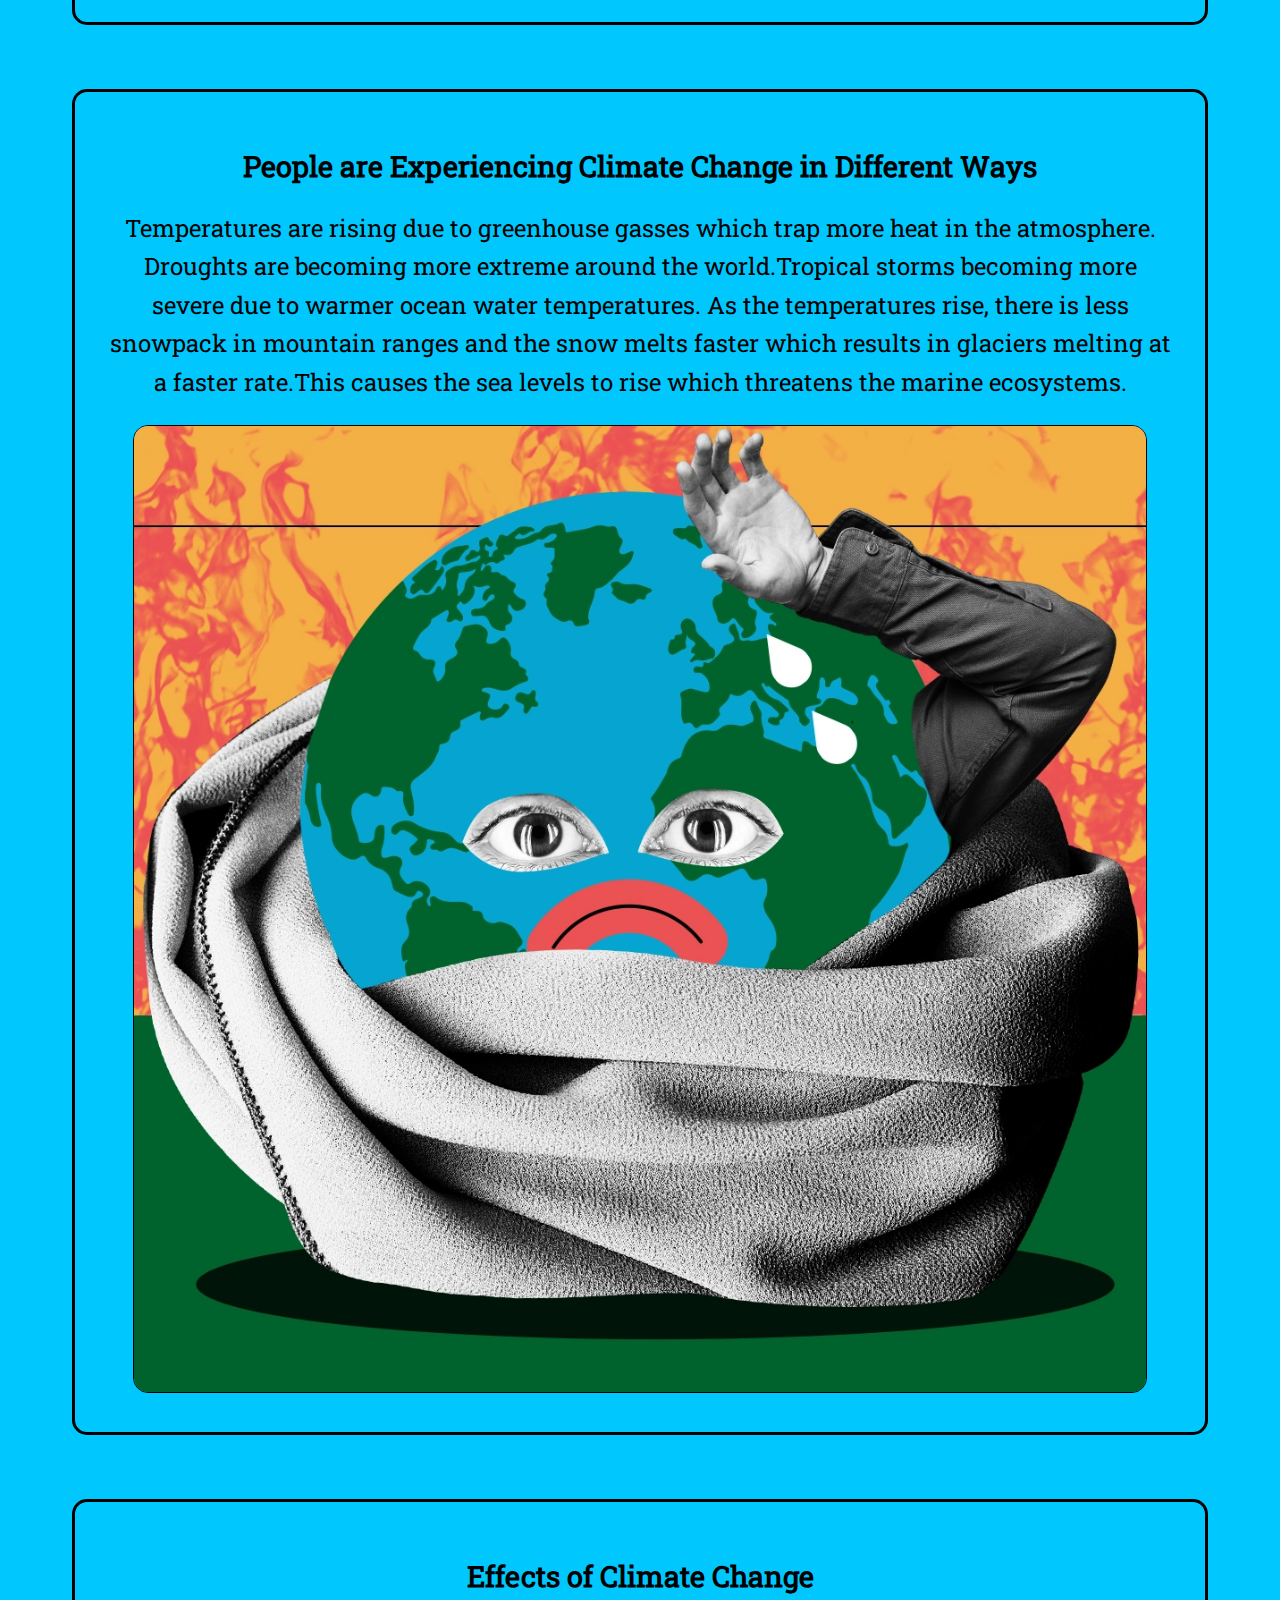
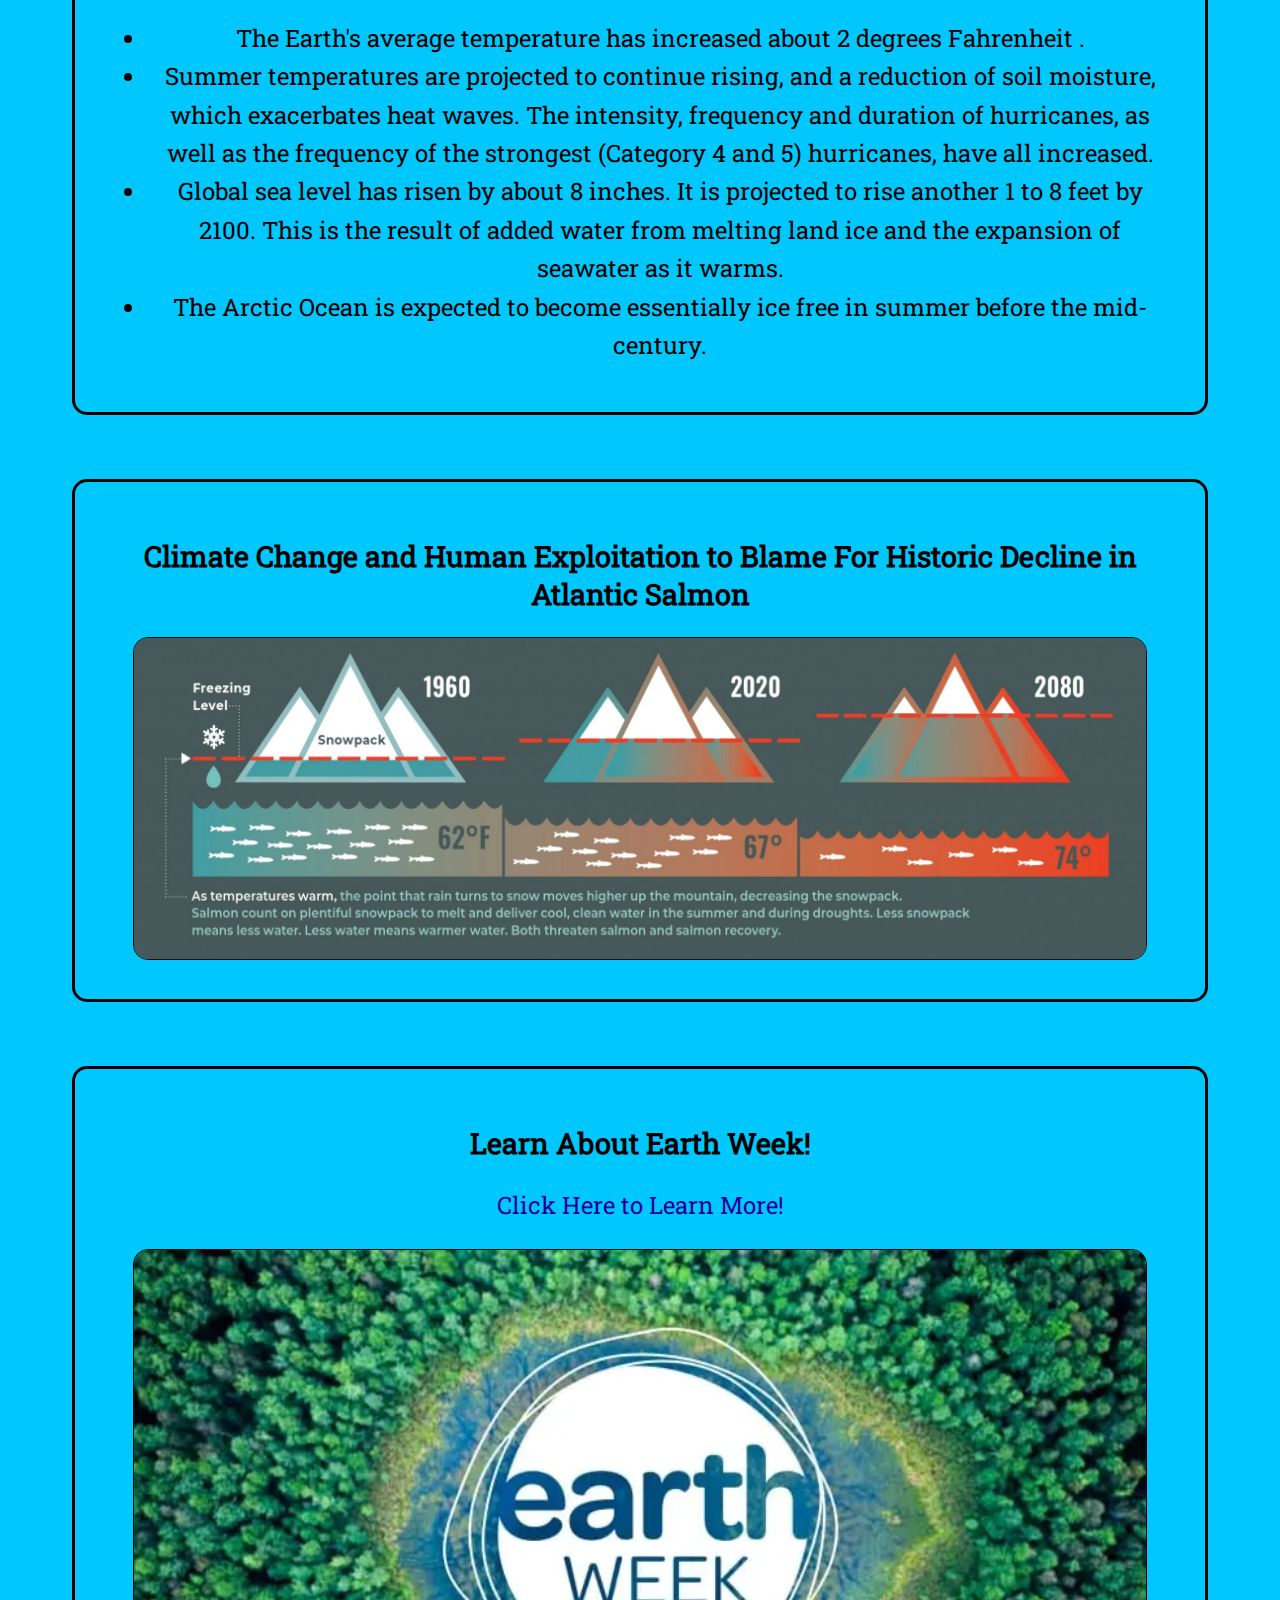
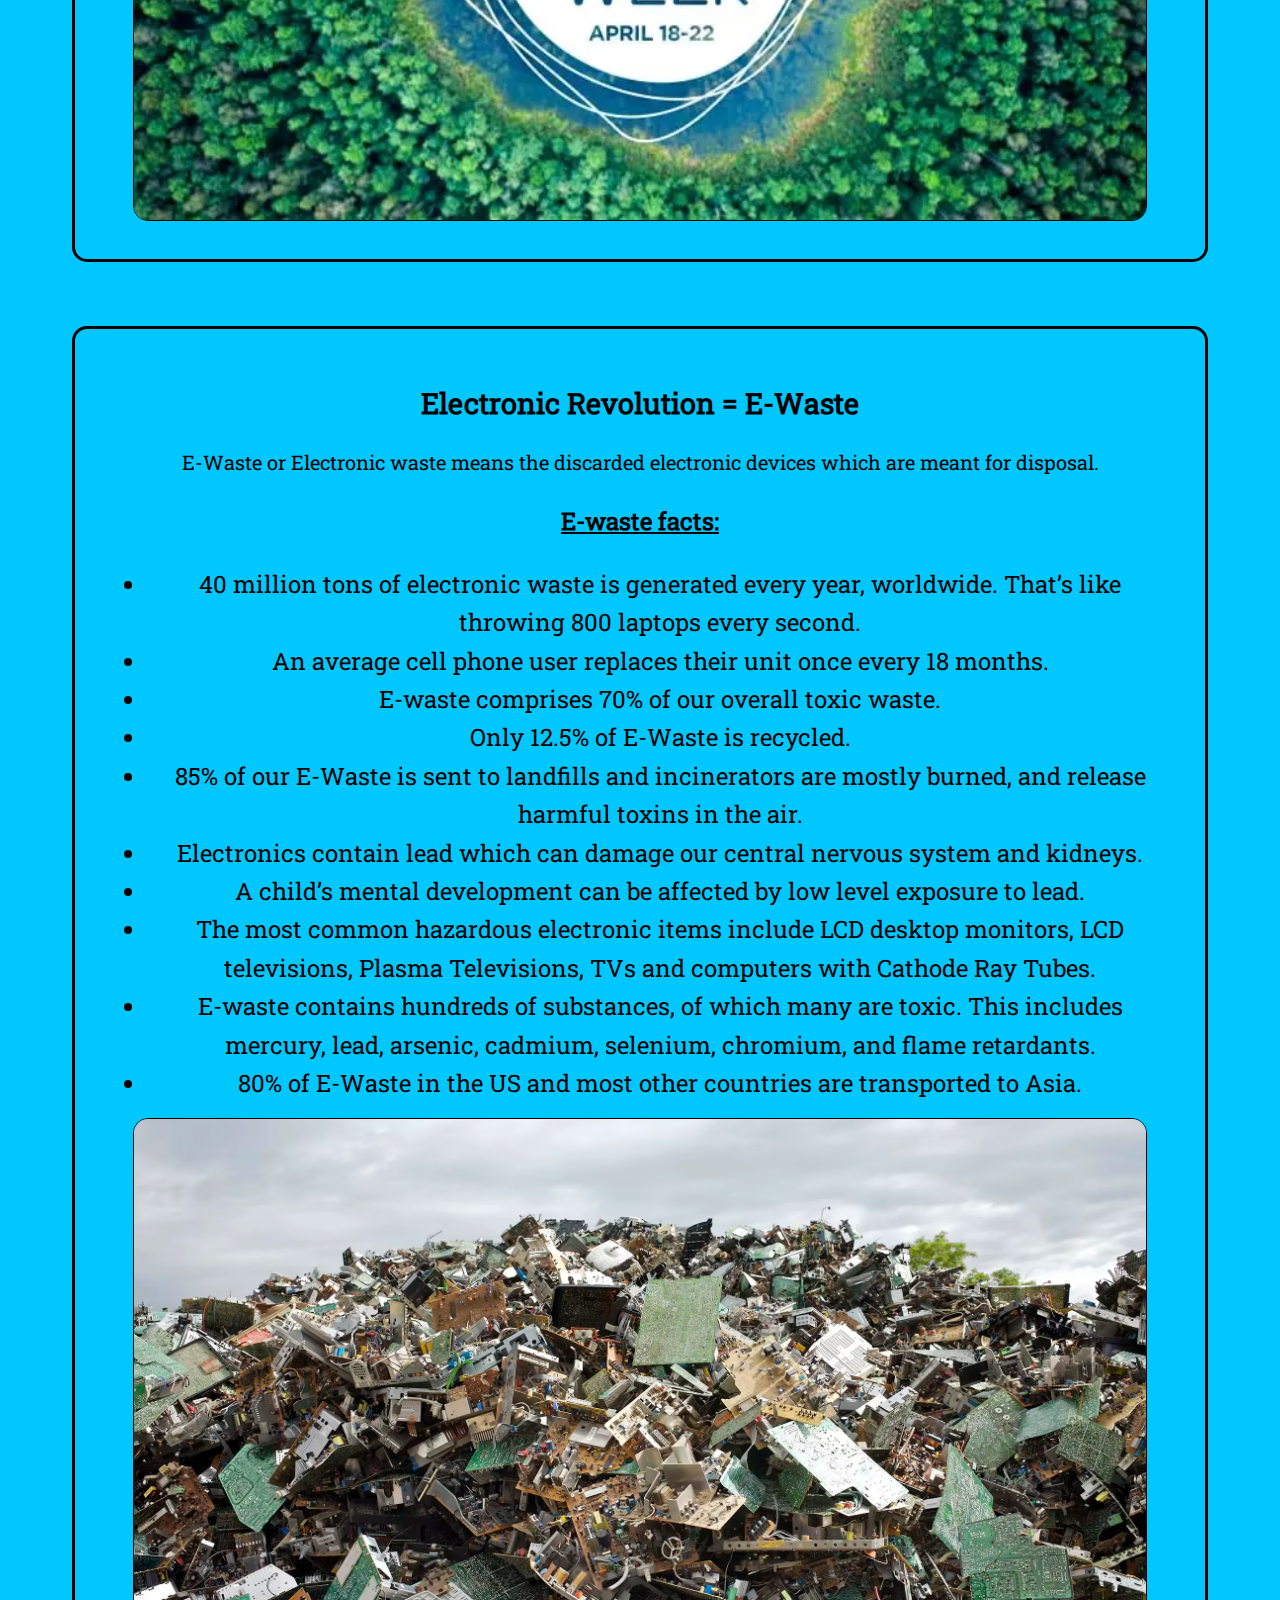
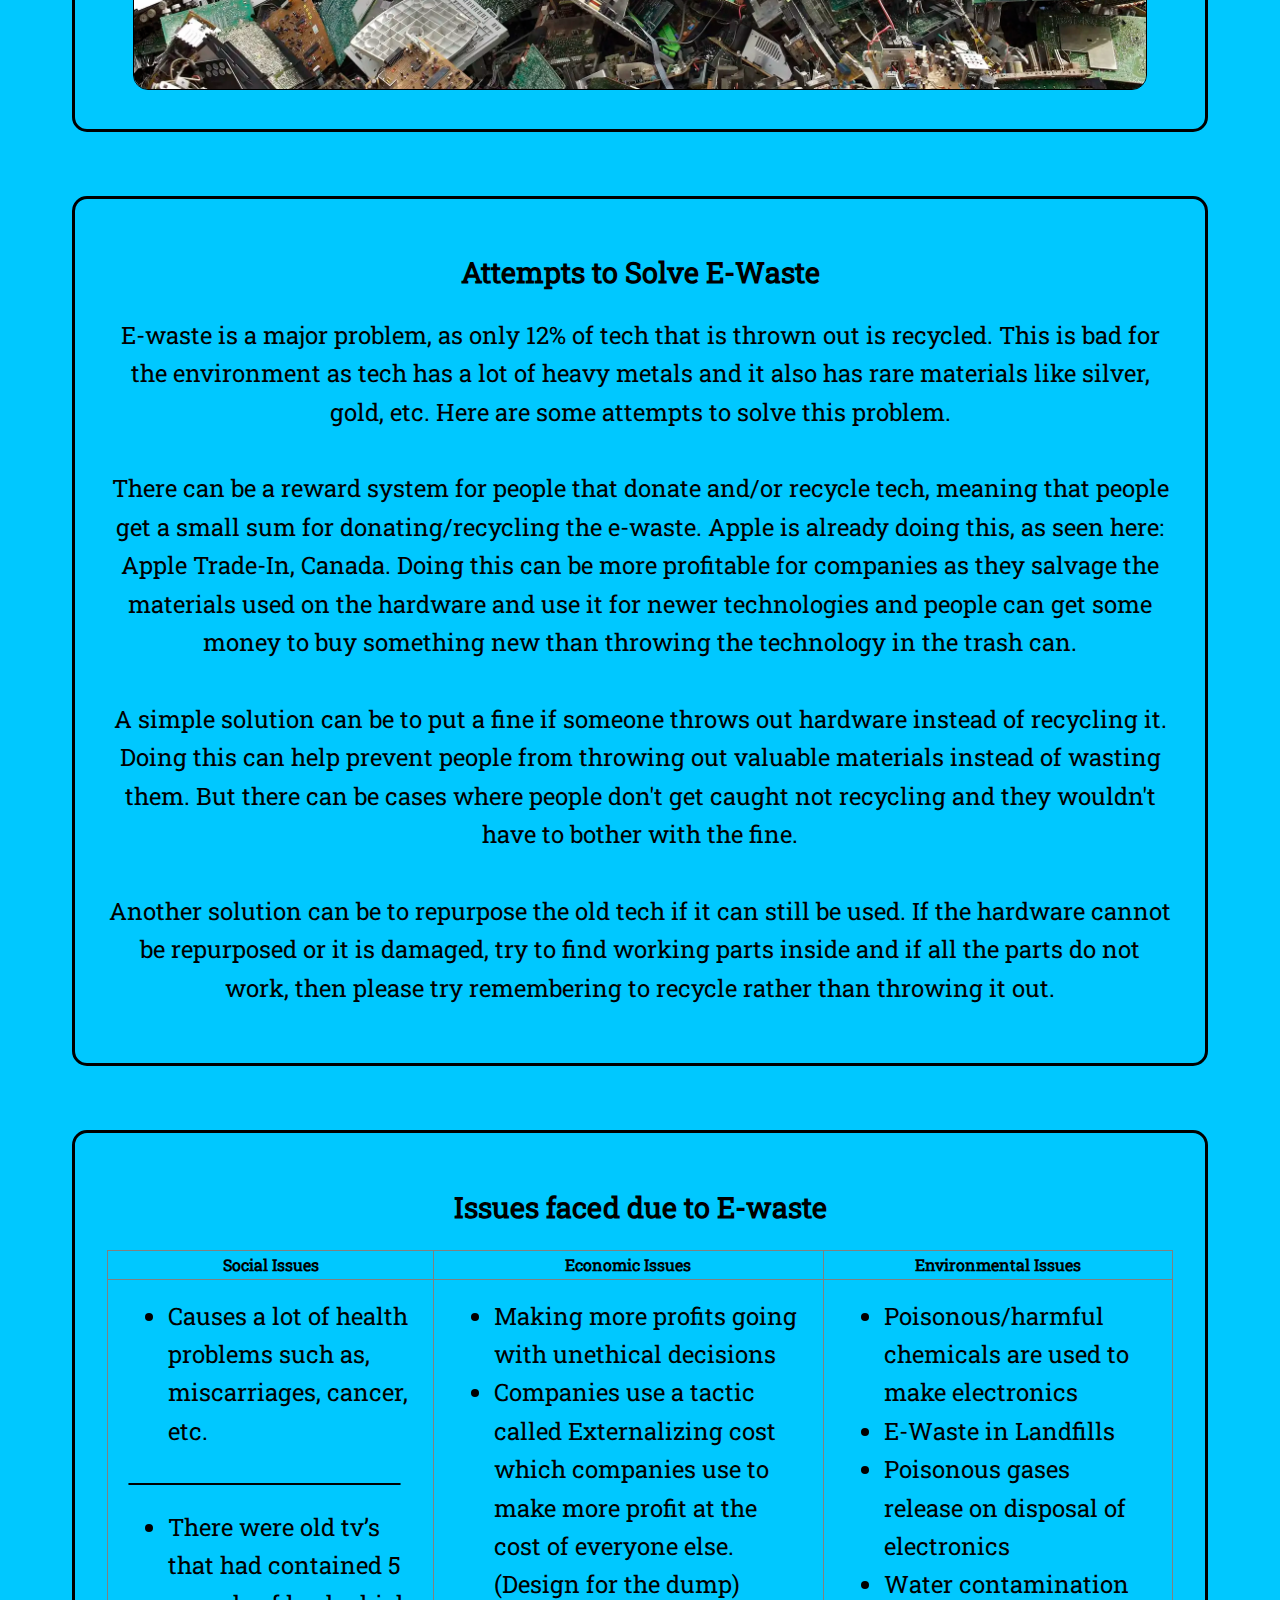
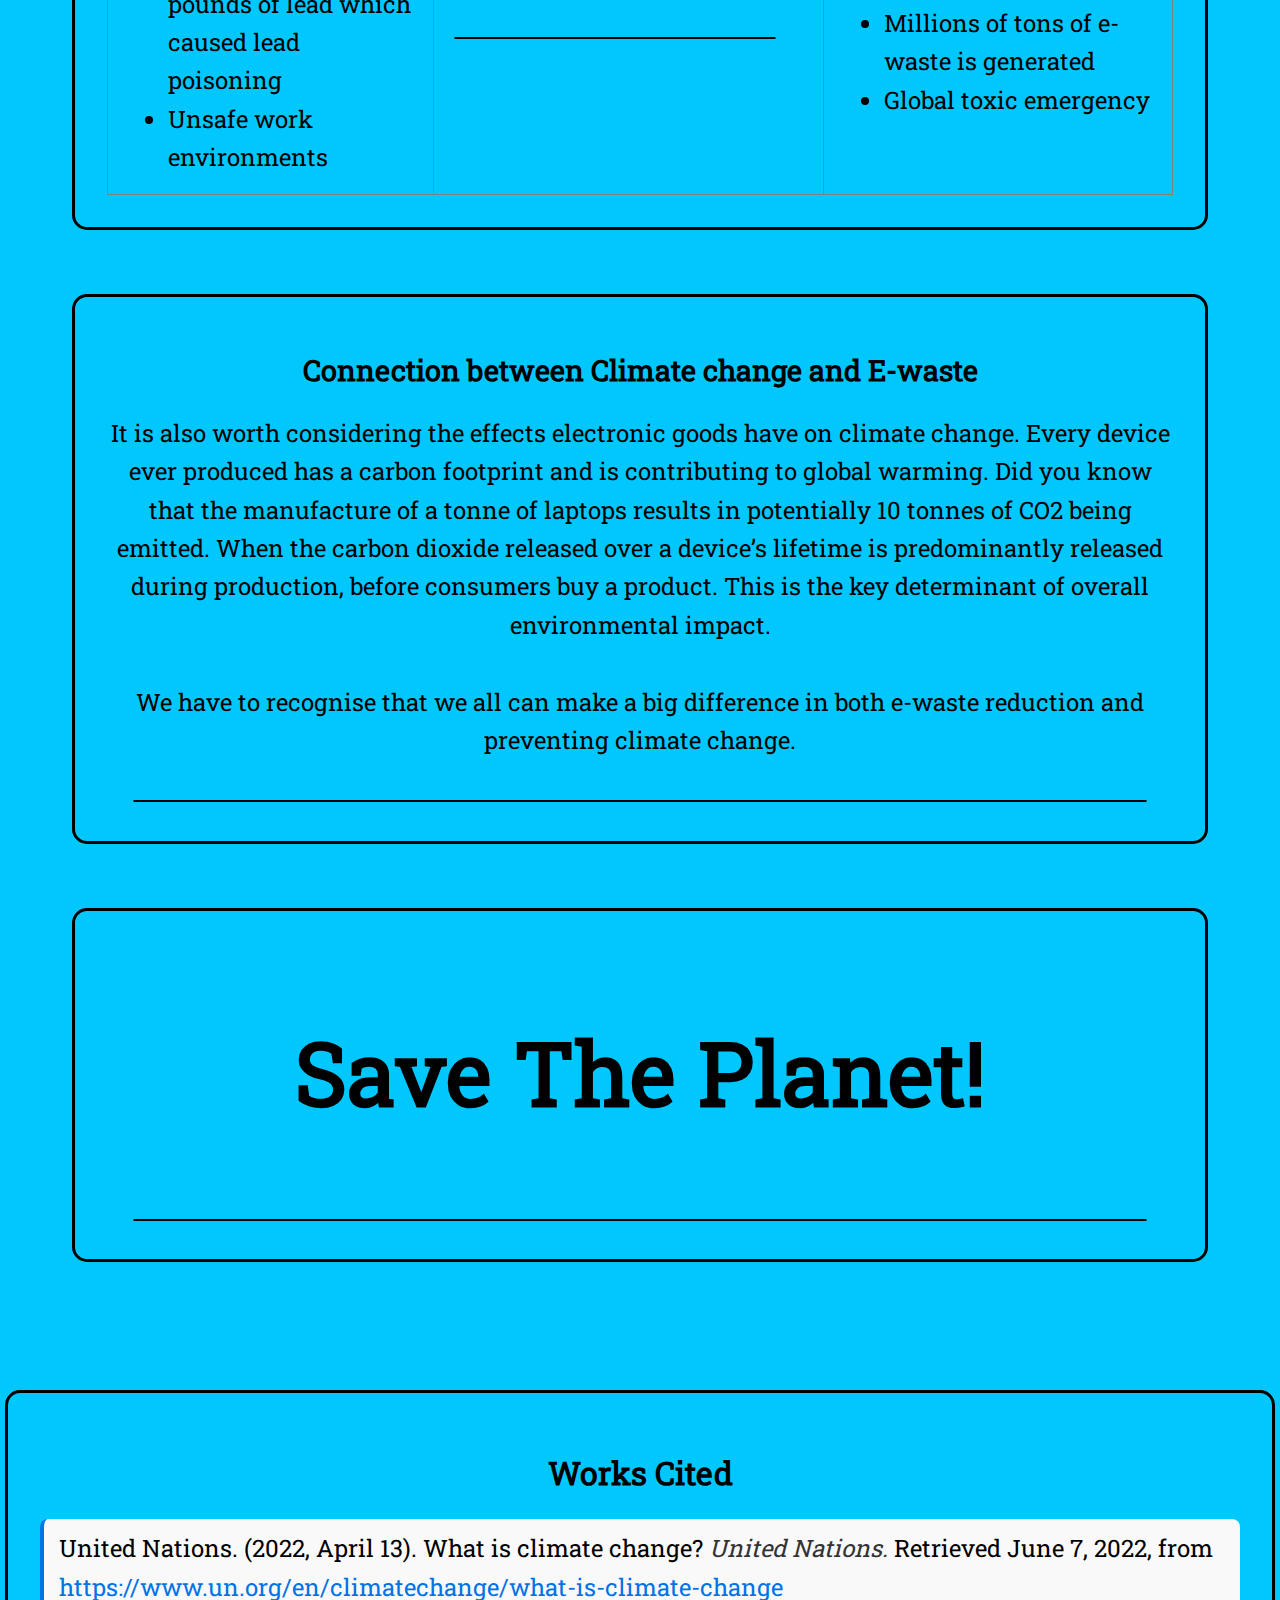
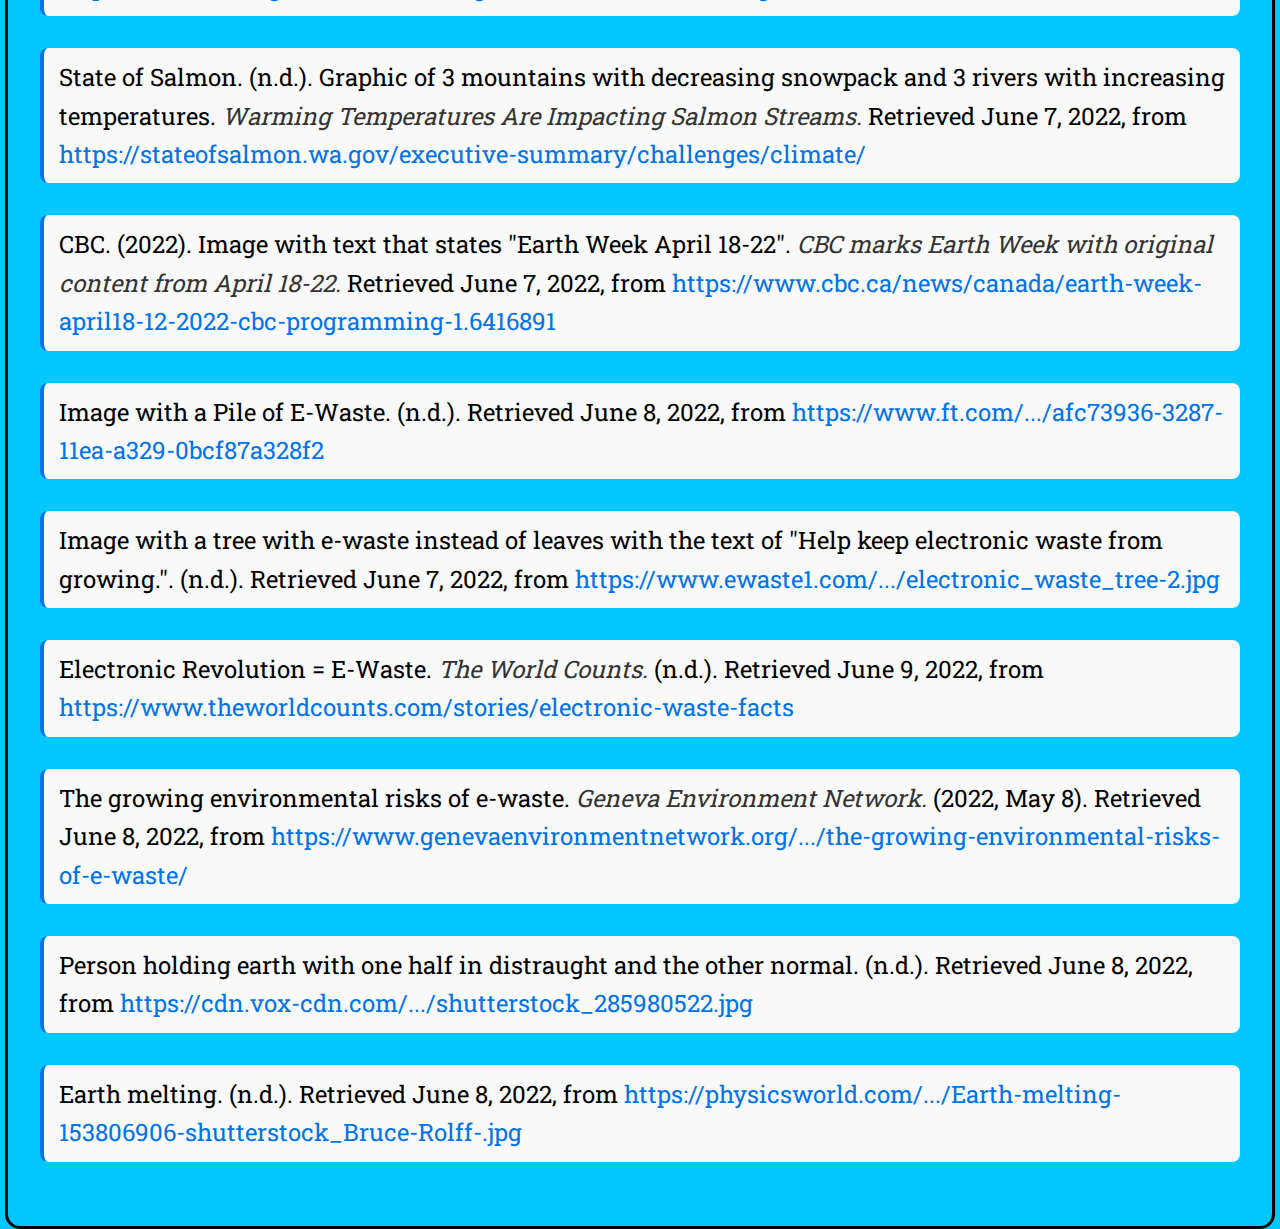
==== commit 624cb147: "Refactor code to update link color in index.html" ====
--- a/index.html
+++ b/index.html
@@ -6,17 +6,19 @@
     <meta content="IE=edge" http-equiv="X-UA-Compatible" />
     <meta content="width=device-width, initial-scale=1.0" name="viewport" />
     <meta
-      content="theres, a, big, problem!, lets, do, something, about, it!, :), what, is, climate, change?, change, refers, to, changes, in, temperature, and, weather, patterns, these, may, be, natural, such, as, through, the, variations, solar, cycle, ever, since, 1800s, human, activities, burning, fossil, fuels, generate, greenhouse, emissions, that, trap, sun’s, heat, raise, temperatures, earth, melting, people, are, experiencing, different, ways, rising, due, gasses, which, more, atmosphere, droughts, becoming, extreme, around, world, tropical, storms, severe, warmer, ocean, water, rise, there, less, snowpack, mountain, ranges, snow, melts, faster, results, glaciers, at, rate, this, causes, sea, levels, threatens, marine, ecosystems, feeling, effects, of, earths, average, has, increased, 2, degrees, fahrenheit, , summer, projected, continue, reduction, soil, moisture, exacerbates, waves, intensity, frequency, duration, hurricanes, well, strongest, (category, 4, 5), have, all, global, level, risen, by, 8, inches, it, another, 1, feet, 2100, result, added, from, land, ice, expansion, seawater, warms, arctic, expected, become, essentially, free, before, mid-century, exploitation, blame, for, historic, decline, atlantic, salmon, graph, learn, week!, week, electronic, revolution, =, e-waste, or, waste, means, discarded, devices, meant, disposal, facts:40, million, tons, generated, every, year, worldwide, that’s, like, throwing, 800, laptops, second, an, cell, phone, user, replaces, their, unit, once, 18, months, comprises, 70%, our, overall, toxic, only, 12, 5%, recycled, 85%, sent, landfills, incinerators, mostly, burned, release, harmful, toxins, air, electronics, contain, lead, can, damage, central, nervous, system, kidneys, child’s, mental, development, affected, low, exposure, most, common, hazardous, items, include, lcd, desktop, monitors, televisions, plasma, tvs, computers, with, cathode, ray, tubes, contains, hundreds, substances, many, includes, mercury, arsenic, cadmium, selenium, chromium, flame, retardants, 80%, us, other, countries, transported, asia, attempts, solve, major, problem, 12%, tech, thrown, out, bad, environment, lot, heavy, metals, also, rare, materials, silver, gold, etc, here, some, reward, donate, recycle, meaning, get, small, sum, donating, recycling, apple, already, doing, seen, here:, trade-in, canada, profitable, companies, they, salvage, used, on, hardware, use, newer, technologies, money, buy, new, than, technology, trash, simple, solution, put, fine, if, someone, throws, instead, help, prevent, valuable, wasting, them, but, cases, where, dont, caught, not, wouldnt, bother, repurpose, old, still, cannot, repurposed, damaged, try, find, working, parts, inside, work, then, please, remembering, rather, issues, faced, social, issues\teconomic, issues\tenvironmental, health, problems, miscarriages, cancer, were, tv’s, had, contained, 5, pounds, caused, poisoning, unsafe, environments, making, profits, going, unethical, decisions, tactic, called, externalizing, cost, make, profit, everyone, else, (design, dump), plan, dump, poisonous, chemicals, contamination, millions, emergency, connection, between, worth, considering, goods, device, produced, carbon, footprint, contributing, warming, did, you, know, manufacture, tonne, potentially, 10, tonnes, co2, being, emitted, when, dioxide, released, over, device’s, lifetime, predominantly, during, production, consumers, product, key, determinant, environmental, impact, we, recognise, difference, both, preventing, keep, growing, save"
+      name="description"
+      content="Learn about climate change, e-waste, and sustainability with actionable solutions to make a difference. This website is a resource for raising awareness about environmental issues."
+    />
+    <meta
       name="keywords"
+      content="climate change, e-waste, sustainability, environmental issues, global warming, solutions, recycling, carbon footprint, e-waste recycling, environmental impact, raise awareness, earth week"
     />
+    <meta name="author" content="Saksham Goel" />
+    <title>
+      Let's Do Something About It | Climate Change & E-Waste Awareness
+    </title>
     <link href="style.css" rel="stylesheet" />
     <link href="rows.css" rel="stylesheet" />
-    <title>Lets do Something About it!</title>
-    <script
-      async=""
-      crossorigin="anonymous"
-      src="https://pagead2.googlesyndication.com/pagead/js/adsbygoogle.js?client=ca-pub-9404954589600746"
-    ></script>
   </head>
   <body>
     <script src="index.js"></script>
@@ -55,7 +57,7 @@
                 alt="Earth Melting"
                 loading="lazy"
                 src="images/earth melting.webp"
-                style="width: 1200px%; border: 1px solid black"
+                style="width: 1200px; border: 1px solid black"
                 type="image/webp"
               />
             </center>
@@ -78,7 +80,7 @@
                 alt="Earth Feeling The Heat"
                 loading="lazy"
                 src="/images/feeling the heat.webp"
-                style="width: 28vw; border: 1px solid black"
+                style="width: 100%; border: 1px solid black"
                 type="image/webp"
               />
             </center>
@@ -125,7 +127,7 @@
                 alt="Salmon Decline Graph Due To Climate Change"
                 loading="lazy"
                 src="images/salmon decline.webp"
-                style="width: 1200px%; border: 1px solid black"
+                style="width: 1200px; border: 1px solid black"
                 type="image/webp"
               />
             </center>
@@ -137,6 +139,7 @@
               <h2>Learn About Earth Week!</h2>
               <a
                 href="https://www.cbc.ca/news/canada/earth-week-april18-12-2022-cbc-programming-1.6416891"
+                style="color: #1A0099;"
                 ><p>Click Here to Learn More!</p></a
               >
               <img
@@ -153,10 +156,10 @@
           <div class="rc">
             <center>
               <h2>Electronic Revolution = E-Waste</h2>
-              <dd style="font-size: 1.25rem">
+              <p style="font-size: 1.25rem">
                 E-Waste or Electronic waste means the discarded electronic
                 devices which are meant for disposal.
-              </dd>
+              </p>
             </center>
             <b
               ><u><p>E-waste facts:</p></u></b
@@ -204,7 +207,7 @@
                 alt="E-Waste"
                 loading="lazy"
                 src="images/e-waste.webp"
-                style="width: 1200px%; border: 1px solid black"
+                style="width: 1200px; border: 1px solid black;"
                 type="image/webp"
               />
             </center>
@@ -247,7 +250,7 @@
         <div class="row" style="overflow-x: auto">
           <div class="rc">
             <h2>Issues faced due to E-waste</h2>
-            <table border="1px solid black" style="border-collapse: collapse">
+            <table border="1px solid black" style="border-collapse: collapse;">
               <tr>
                 <th
                   style="
@@ -290,13 +293,15 @@
                       Causes a lot of health problems such as, miscarriages,
                       cancer, etc.
                     </li>
-                    <img
-                      alt="E-Waste Health Effects"
-                      loading="lazy"
-                      src="images/health effects.webp"
-                      style="width: 25vw; border: 1px solid black"
-                      type="image/webp"
-                    />
+                  </ul>
+                  <img
+                    alt="E-Waste Health Effects"
+                    loading="lazy"
+                    src="images/health effects.webp"
+                    style="width: 100%; border: 1px solid black"
+                    type="image/webp"
+                  />
+                  <ul>
                     <li>
                       There were old tv’s that had contained 5 pounds of lead
                       which caused lead poisoning
@@ -318,14 +323,14 @@
                       companies use to make more profit at the cost of everyone
                       else. (Design for the dump)
                     </li>
-                    <img
-                      alt="Plan For The Dump"
-                      loading="lazy"
-                      src="images/Plan for the dump.webp"
-                      style="width: 25vw; border: 1px solid black"
-                      type="image/webp"
-                    />
                   </ul>
+                  <img
+                    alt="Plan For The Dump"
+                    loading="lazy"
+                    src="images/Plan for the dump.webp"
+                    style="width: 25vw; border: 1px solid black"
+                    type="image/webp"
+                  />
                 </td>
                 <td
                   style="
@@ -370,7 +375,7 @@
                 alt="Help keep electronic waste from growing."
                 loading="lazy"
                 src="images/electronic_waste_tree.webp"
-                style="width: 1200px%; border: 1px solid black"
+                style="width: 1200px; border: 1px solid black"
                 type="image/webp"
               />
             </center>
@@ -384,7 +389,7 @@
                 alt="Global Warming"
                 loading="lazy"
                 src="images/earth in half.webp"
-                style="width: 1200px%; border: 1px solid black"
+                style="width: 1200px; border: 1px solid black"
                 type="image/webp"
               />
             </center>
@@ -486,19 +491,6 @@
         </li>
       </ul>
     </div>
-    <!-- Global site tag (gtag.js) - Google Analytics -->
-    <script
-      async=""
-      src="https://www.googletagmanager.com/gtag/js?id=G-Y87JGW8814"
-    ></script>
-    <script>
-      window.dataLayer = window.dataLayer || [];
-      function gtag() {
-        dataLayer.push(arguments);
-      }
-      gtag("js", new Date());
-      gtag("config", "G-Y87JGW8814");
-    </script>
     <script>
       function toggleMenu() {
         var menu = document.getElementById("nav-links");
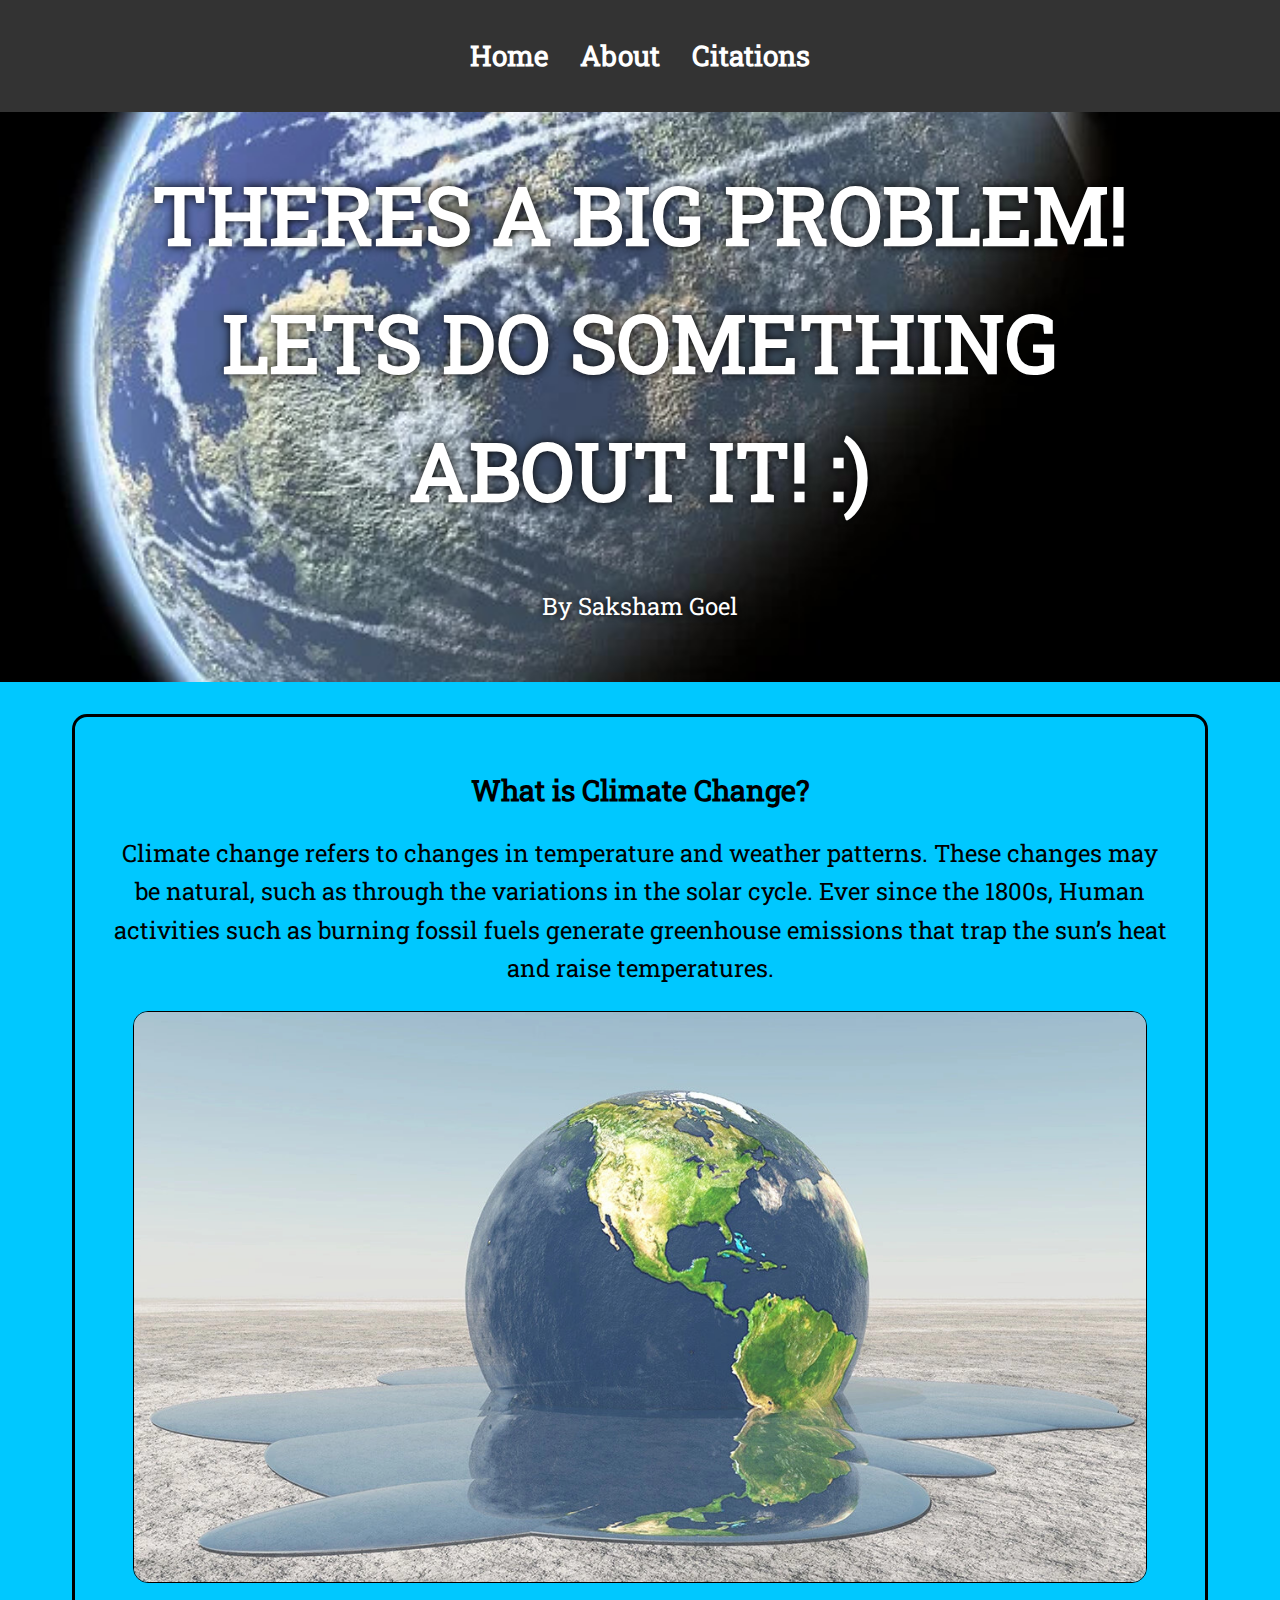
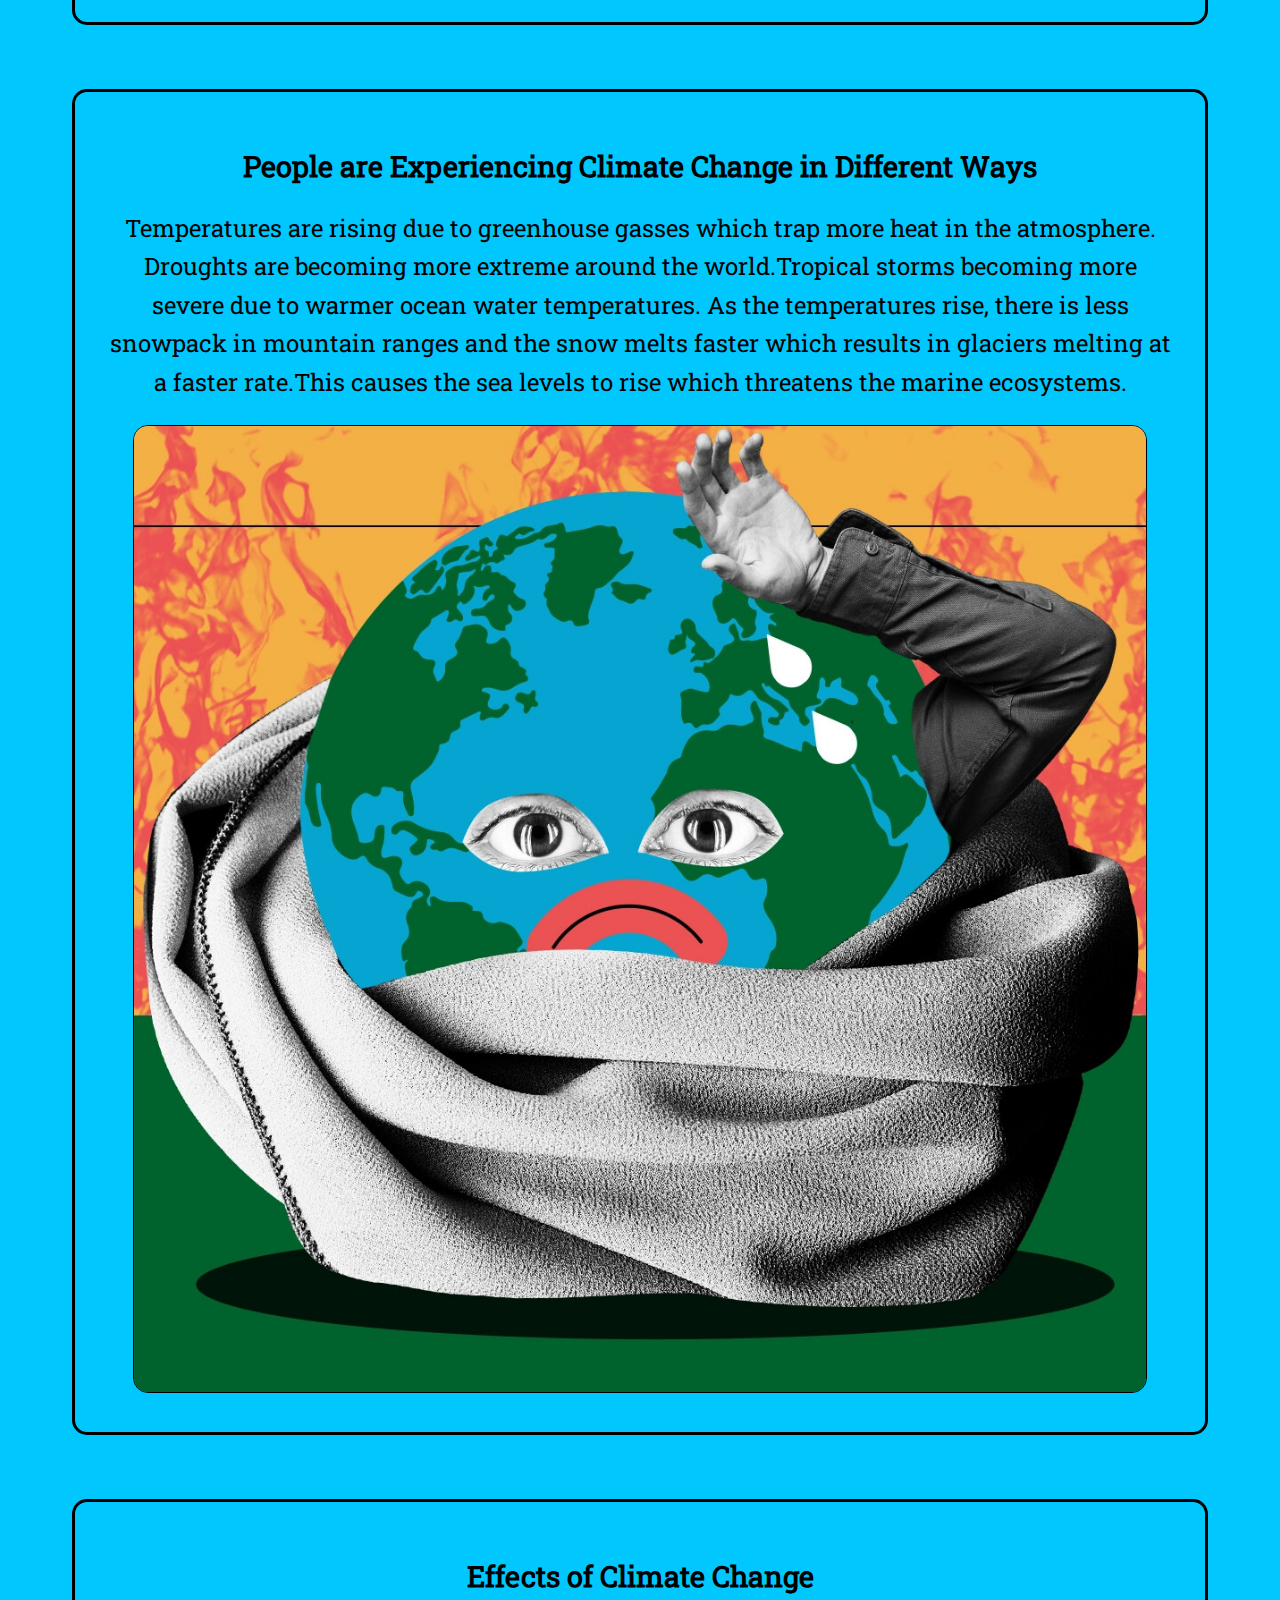
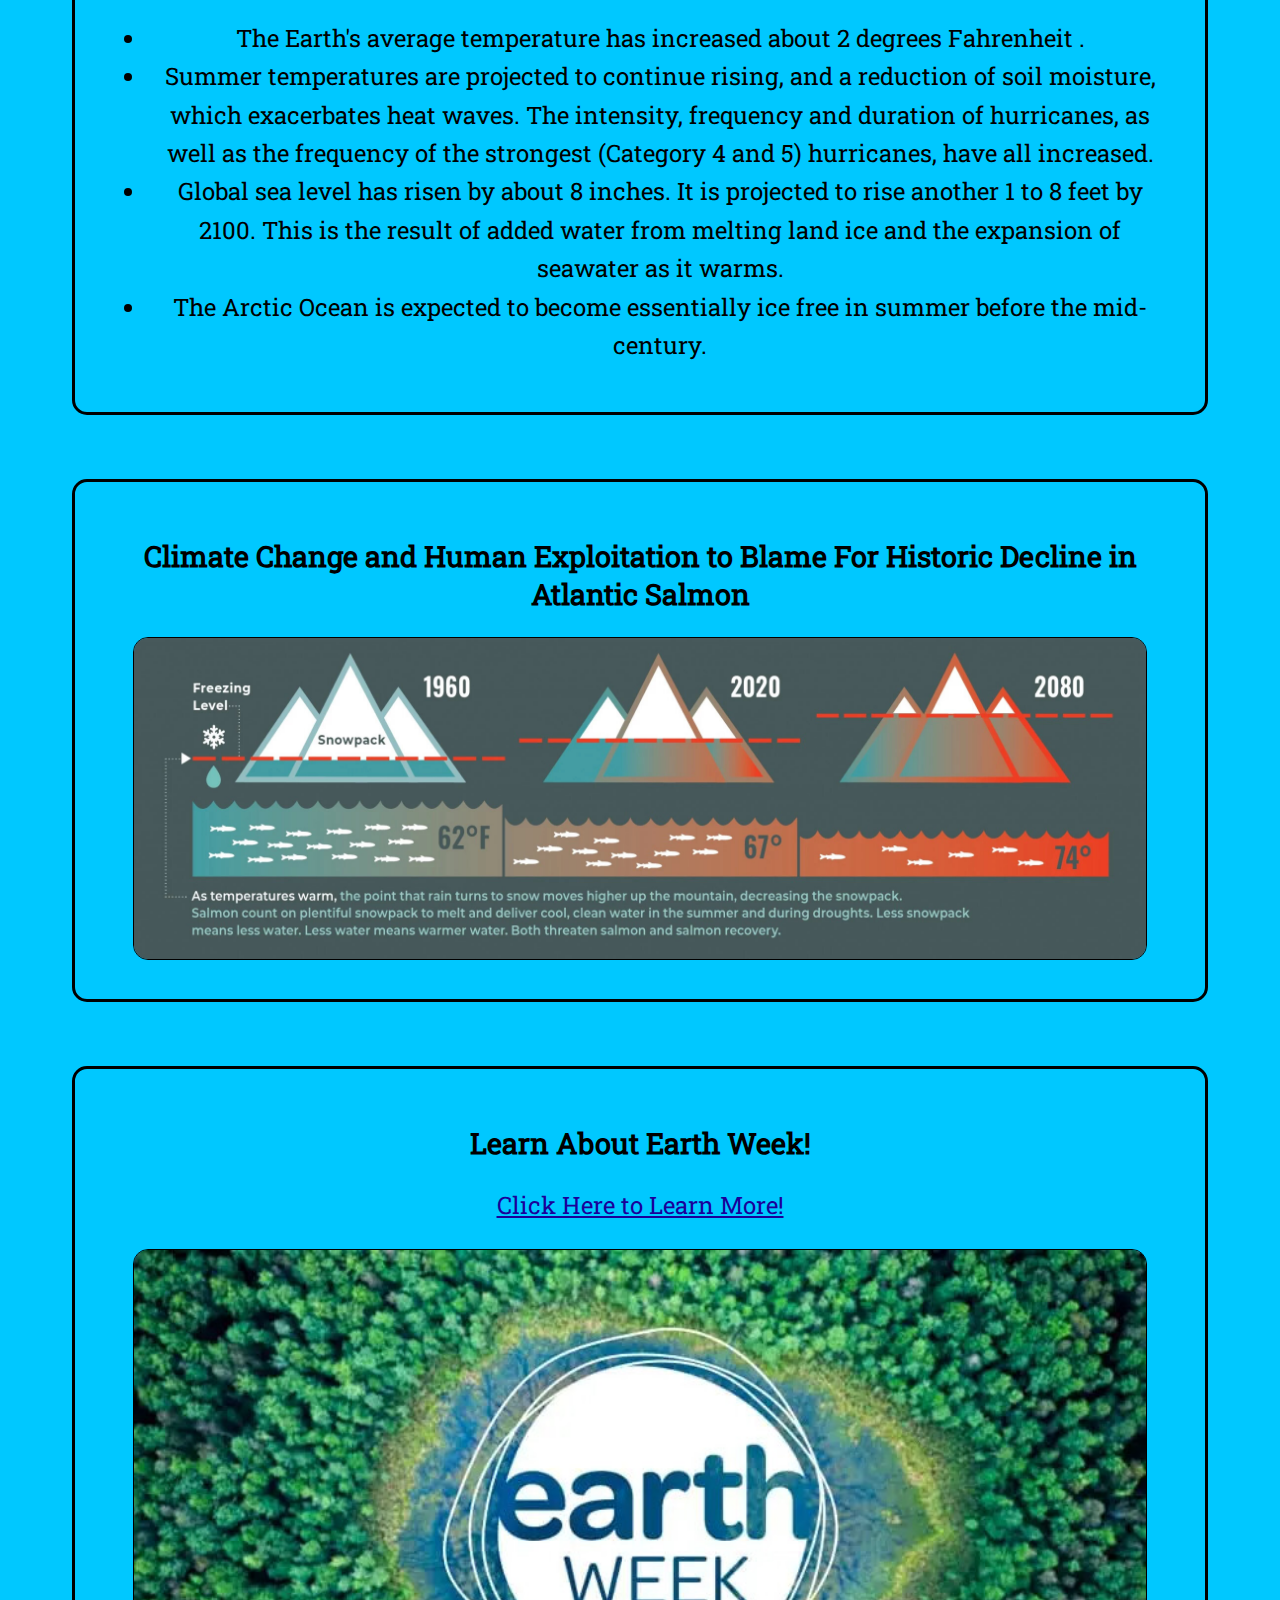
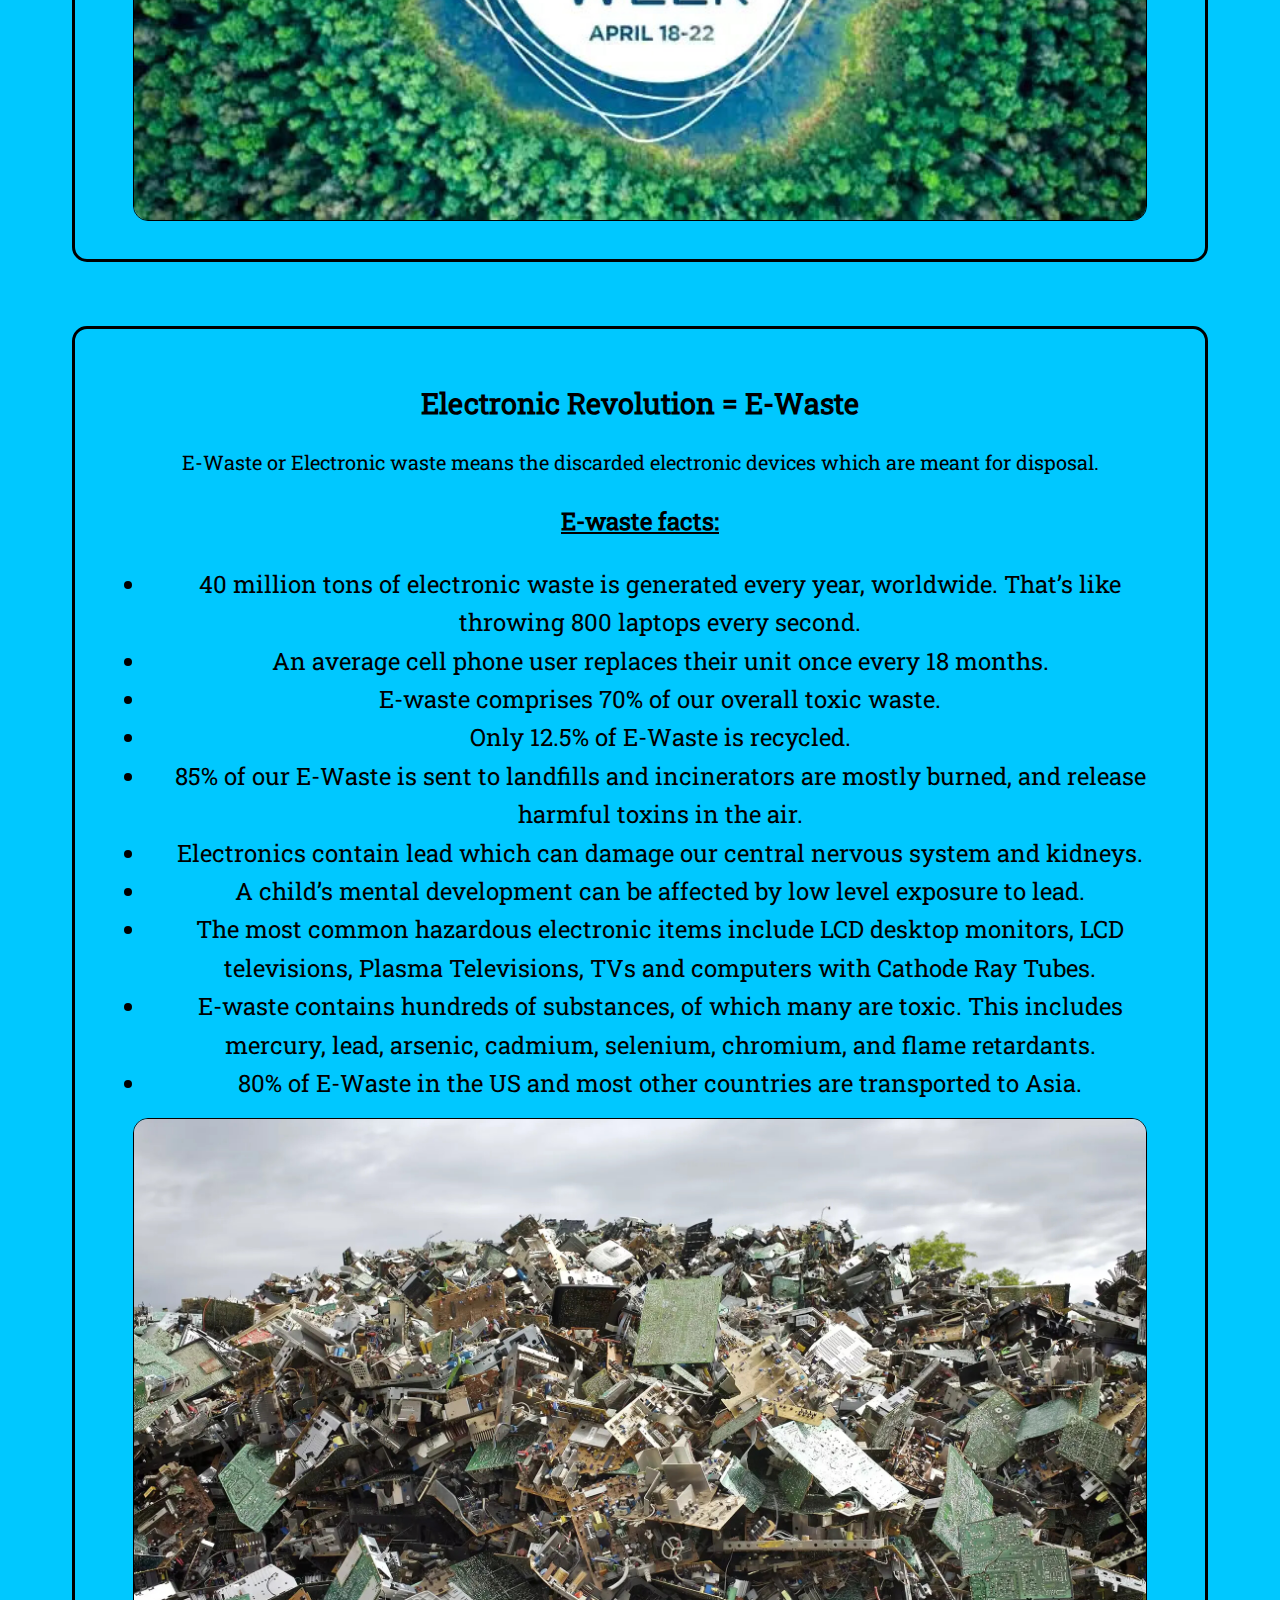
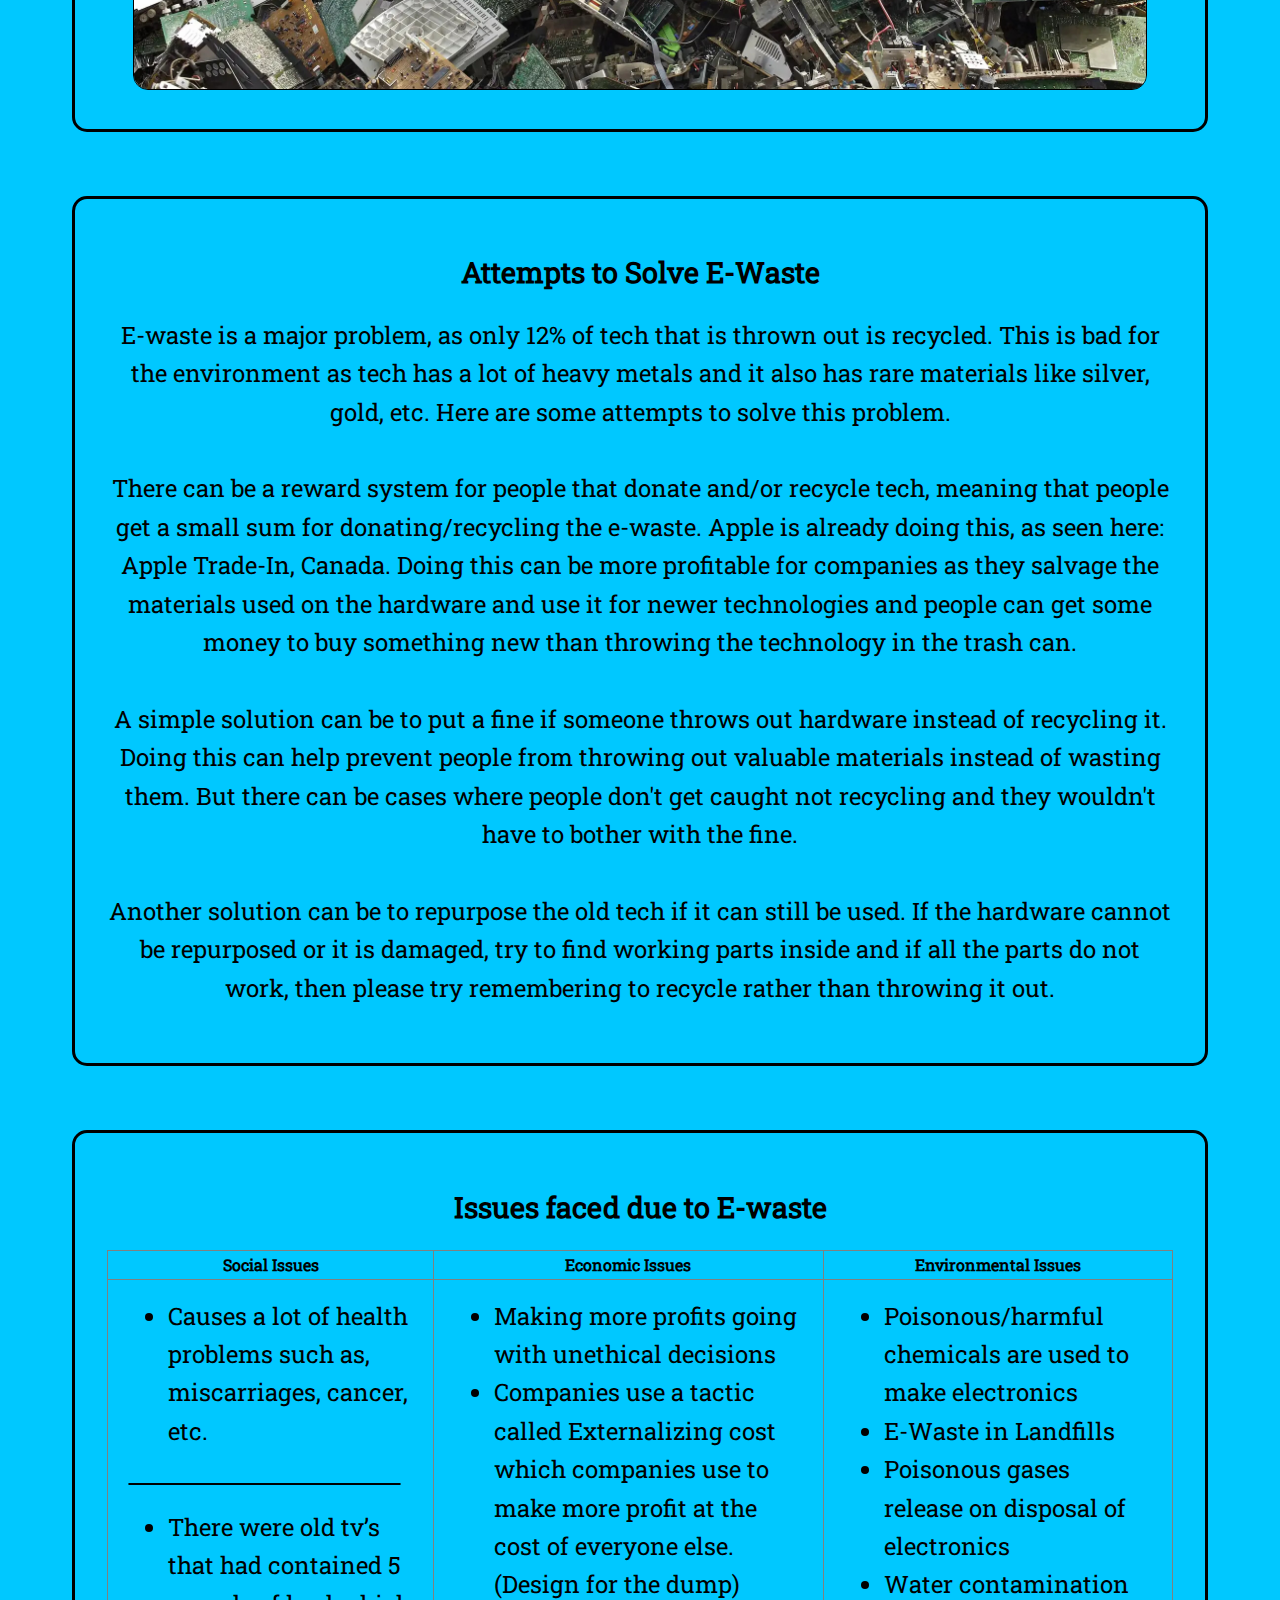
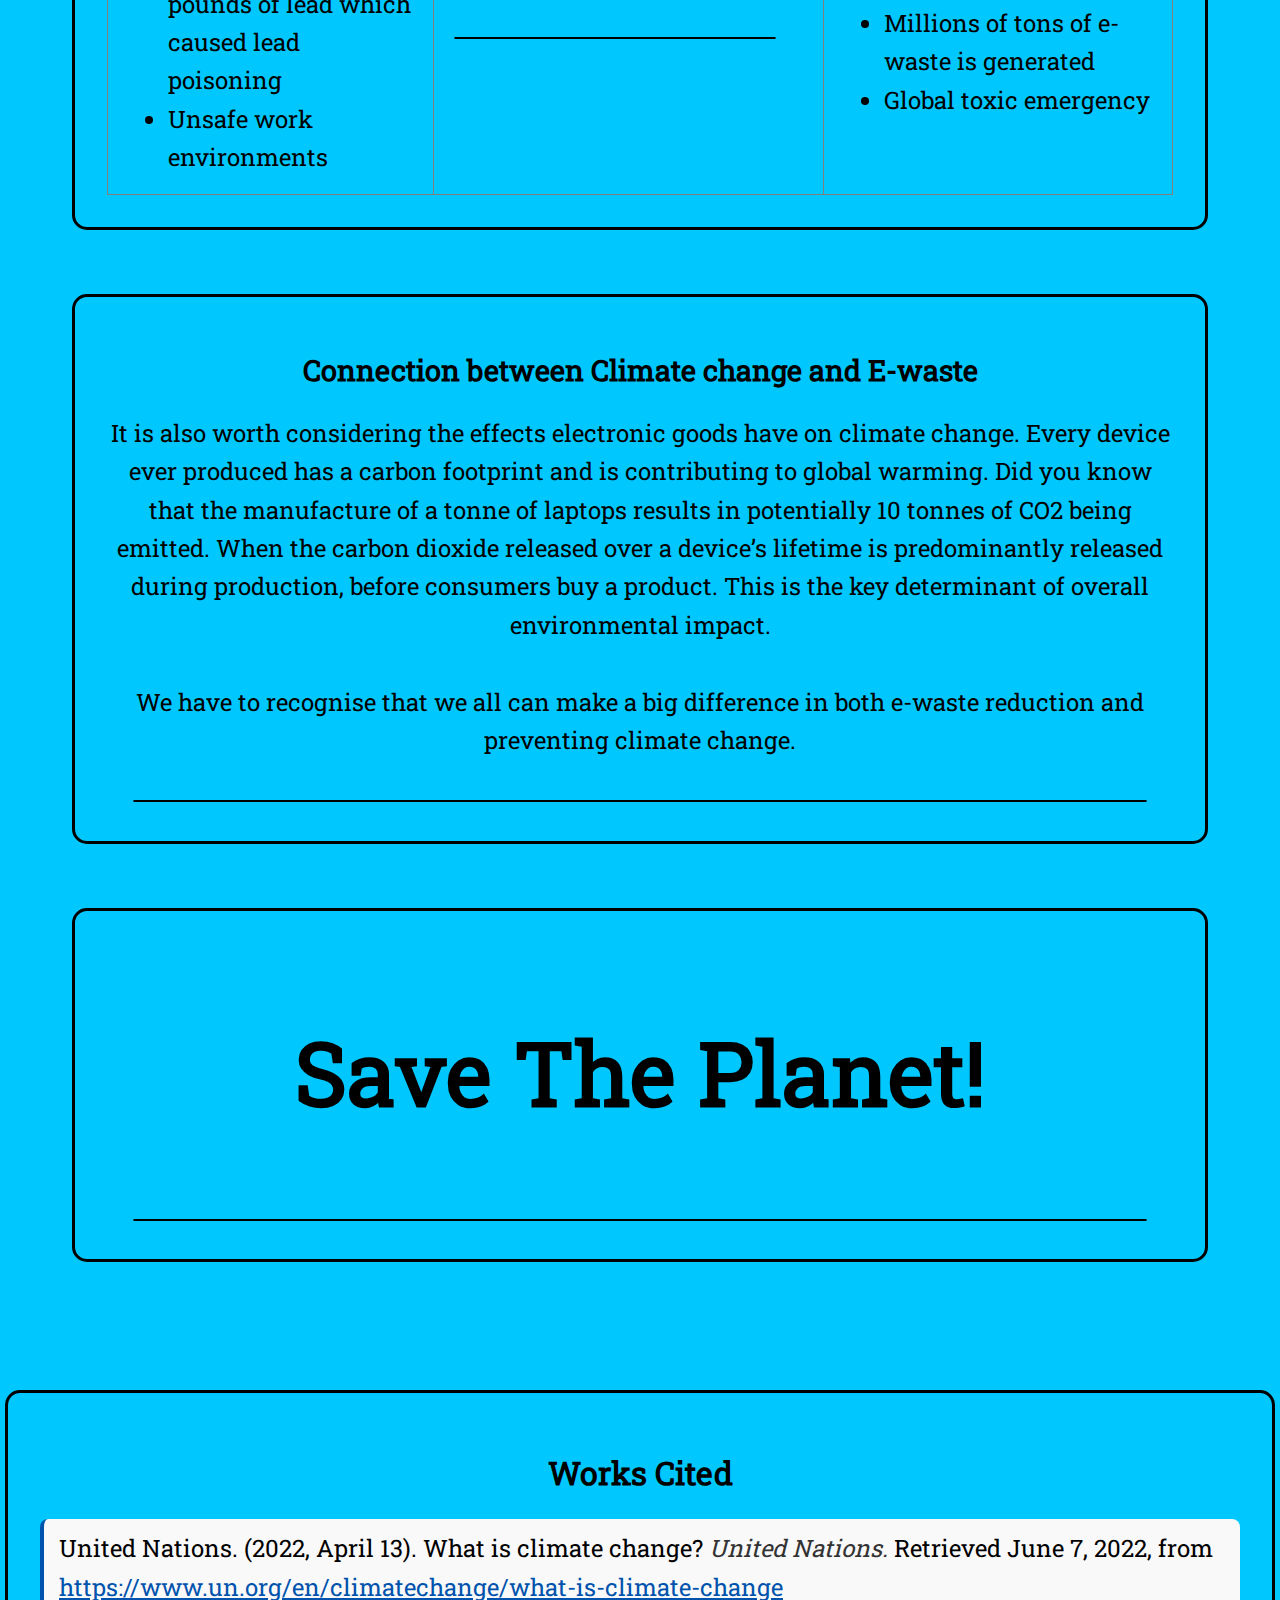
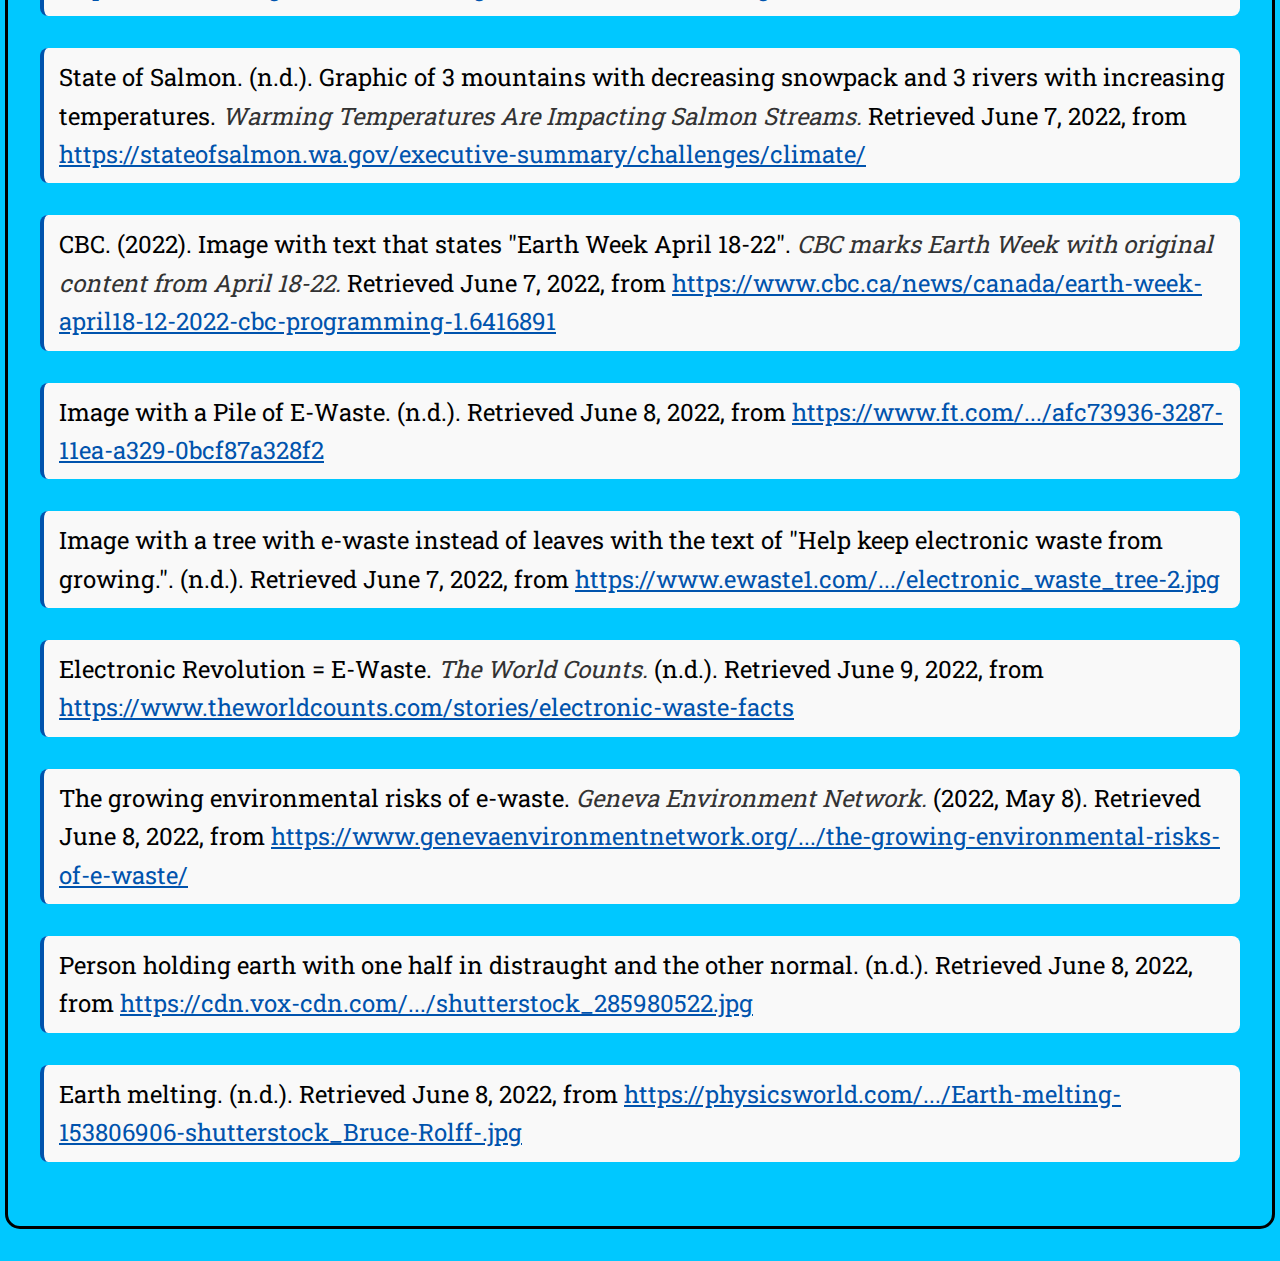
==== commit 9555cc0c: "Refactor code to update link color, image sizes, styling, and borders" ====
--- a/index.html
+++ b/index.html
@@ -139,7 +139,7 @@
               <h2>Learn About Earth Week!</h2>
               <a
                 href="https://www.cbc.ca/news/canada/earth-week-april18-12-2022-cbc-programming-1.6416891"
-                style="color: #1A0099;"
+                style="color: #1a0099"
                 ><p>Click Here to Learn More!</p></a
               >
               <img
@@ -207,7 +207,7 @@
                 alt="E-Waste"
                 loading="lazy"
                 src="images/e-waste.webp"
-                style="width: 1200px; border: 1px solid black;"
+                style="width: 1200px; border: 1px solid black"
                 type="image/webp"
               />
             </center>
@@ -250,7 +250,7 @@
         <div class="row" style="overflow-x: auto">
           <div class="rc">
             <h2>Issues faced due to E-waste</h2>
-            <table border="1px solid black" style="border-collapse: collapse;">
+            <table border="1px solid black" style="border-collapse: collapse">
               <tr>
                 <th
                   style="
--- a/style.css
+++ b/style.css
@@ -28,6 +28,7 @@
   margin-top: 6em; /* Add more vertical spacing */
   margin-left: auto;
   margin-right: auto;
+  margin-bottom: 2rem; /* Add more vertical spacing */
   max-width: 1200px; /* Ensure it doesn’t expand too wide on large screens */
   border-radius: 15px; /* Add rounded corners */
   border: 3px solid black; /* Add border */
@@ -44,7 +45,7 @@
 .citation-item {
   margin-bottom: 2rem;
   background-color: #f9f9f9;
-  border-left: 4px solid #0073e6;
+  border-left: 4px solid #0053ad;
   padding: 10px 15px;
   border-radius: 8px;
 }
@@ -55,8 +56,8 @@
 }
 
 .citation-link {
-  color: #0073e6;
-  text-decoration: none;
+  color: #0053ad;
+  text-decoration: underline;
   word-break: break-word; /* Ensures long URLs break properly */
 }
 
@@ -161,9 +162,8 @@
 }
 
 /* Banner Section */
+/* Banner Section */
 .banner {
-  background-image: url("images/earth banner.webp"),
-    url("images/earth banner.jpg");
   background-repeat: no-repeat;
   background-size: cover;
   min-height: calc(100% - 9rem);
@@ -219,16 +219,16 @@
   font-size: 2.2rem;
   margin-bottom: 2rem;
   text-align: center; /* Center the title */
-  border-bottom: 2px solid #0073e6; /* Add a line below the title */
+  border-bottom: 2px solid #0053ad; /* Add a line below the title */
   padding-bottom: 1rem;
 }
 
 .citation h3 {
-  color: #0073e6;
+  color: #0053ad;
   font-size: 1.6rem;
   margin-bottom: 1.5rem;
   padding-left: 15px;
-  border-left: 4px solid #0073e6; /* Add left border for emphasis */
+  border-left: 4px solid #0053ad; /* Add left border for emphasis */
 }
 
 .citation p {
@@ -237,7 +237,7 @@
   margin-bottom: 1.5rem;
   padding-left: 20px; /* Add padding for the paragraphs */
   background-color: #f0f4f8; /* Light background for contrast */
-  border-left: 3px solid #0073e6; /* Add left border */
+  border-left: 3px solid #0053ad; /* Add left border */
   padding: 12px;
   border-radius: 6px;
 }
@@ -300,8 +300,8 @@
 
 /* Improved Color Contrast for Links */
 a {
-  color: #0056b3;
-  text-decoration: none;
+  color: #0053ad;
+  text-decoration: underline;
 }
 
 a:hover,
@@ -326,7 +326,7 @@
 }
 
 button:focus {
-  outline: 0.1875rem solid #0056b3;
+  outline: 0.1875rem solid #0053ad;
 }
 
 /* Responsive Adjustments for Accessibility */
